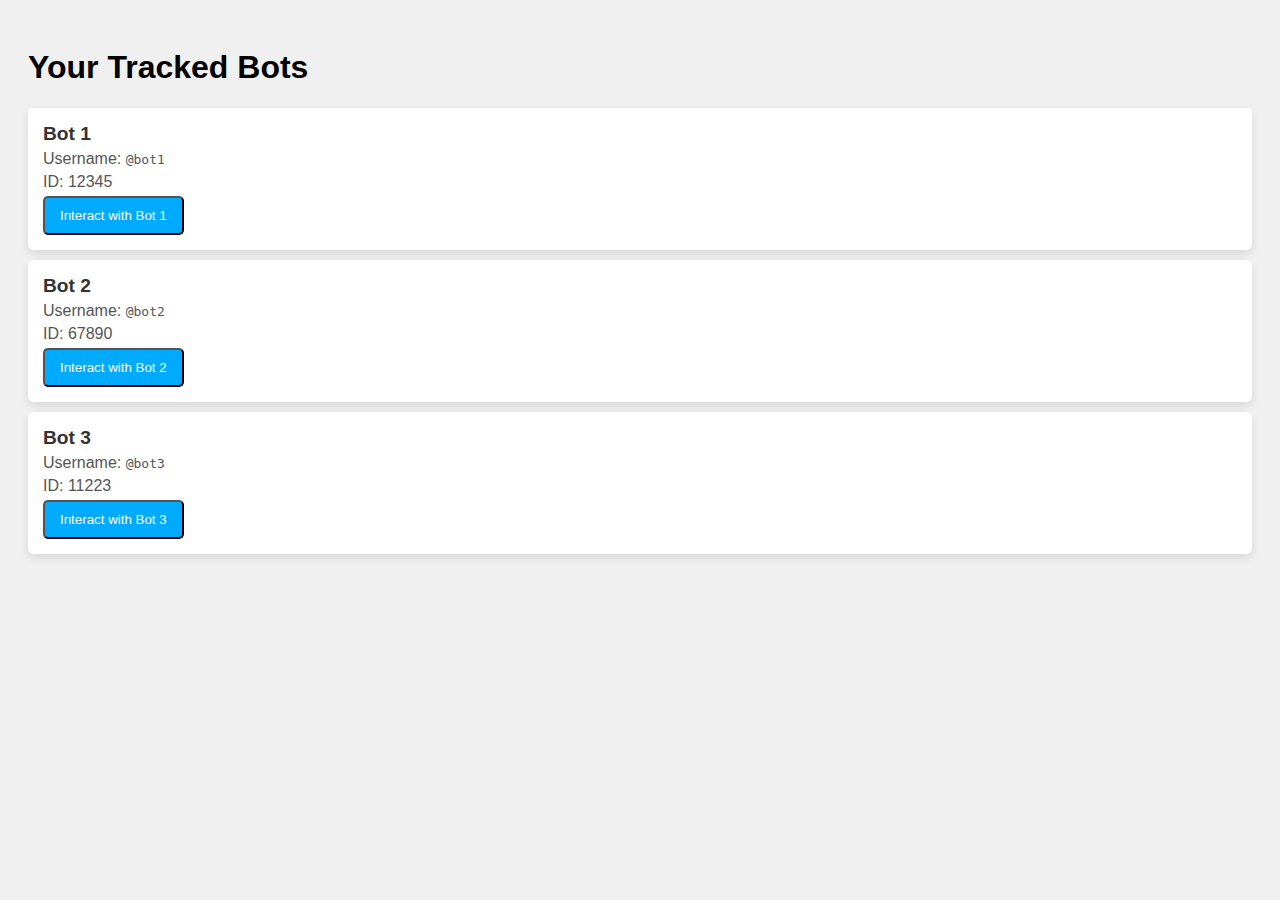
==== bot_list_mini_app.html @ d95f883b "Add files via upload" ====
<!DOCTYPE html>
<html lang="en">
<head>
  <meta charset="UTF-8">
  <meta name="viewport" content="width=device-width, initial-scale=1.0">
  <title>Bot List</title>
  <style>
    body {
      font-family: Arial, sans-serif;
      background-color: #f0f0f0;
      padding: 20px;
    }
    .bot {
      background-color: #fff;
      border-radius: 5px;
      margin-bottom: 10px;
      padding: 15px;
      box-shadow: 0 4px 8px rgba(0, 0, 0, 0.1);
    }
    .bot h3 {
      margin: 0;
      font-size: 1.2em;
      color: #333;
    }
    .bot p {
      margin: 5px 0;
      color: #555;
    }
    .btn {
      padding: 10px 15px;
      background-color: #00aaff;
      color: white;
      border-radius: 5px;
      cursor: pointer;
    }
    .btn:hover {
      background-color: #0077cc;
    }
  </style>
</head>
<body>
  <h1>Your Tracked Bots</h1>
  <div id="bot-list">
    <!-- Bots will be listed here dynamically -->
  </div>
  <script>
    // Example bot data (you'll get this data from the Telegram bot dynamically)
    const bots = [
      { name: 'Bot 1', username: '@bot1', id: 12345 },
      { name: 'Bot 2', username: '@bot2', id: 67890 },
      { name: 'Bot 3', username: '@bot3', id: 11223 }
    ];

    // Dynamically create the bot list UI
    const botListElement = document.getElementById('bot-list');
    bots.forEach(bot => {
      const botElement = document.createElement('div');
      botElement.className = 'bot';
      botElement.innerHTML = `
        <h3>${bot.name}</h3>
        <p>Username: <code>${bot.username}</code></p>
        <p>ID: ${bot.id}</p>
        <button class="btn">Interact with ${bot.name}</button>
      `;
      botListElement.appendChild(botElement);
    });
  </script>
</body>
</html>
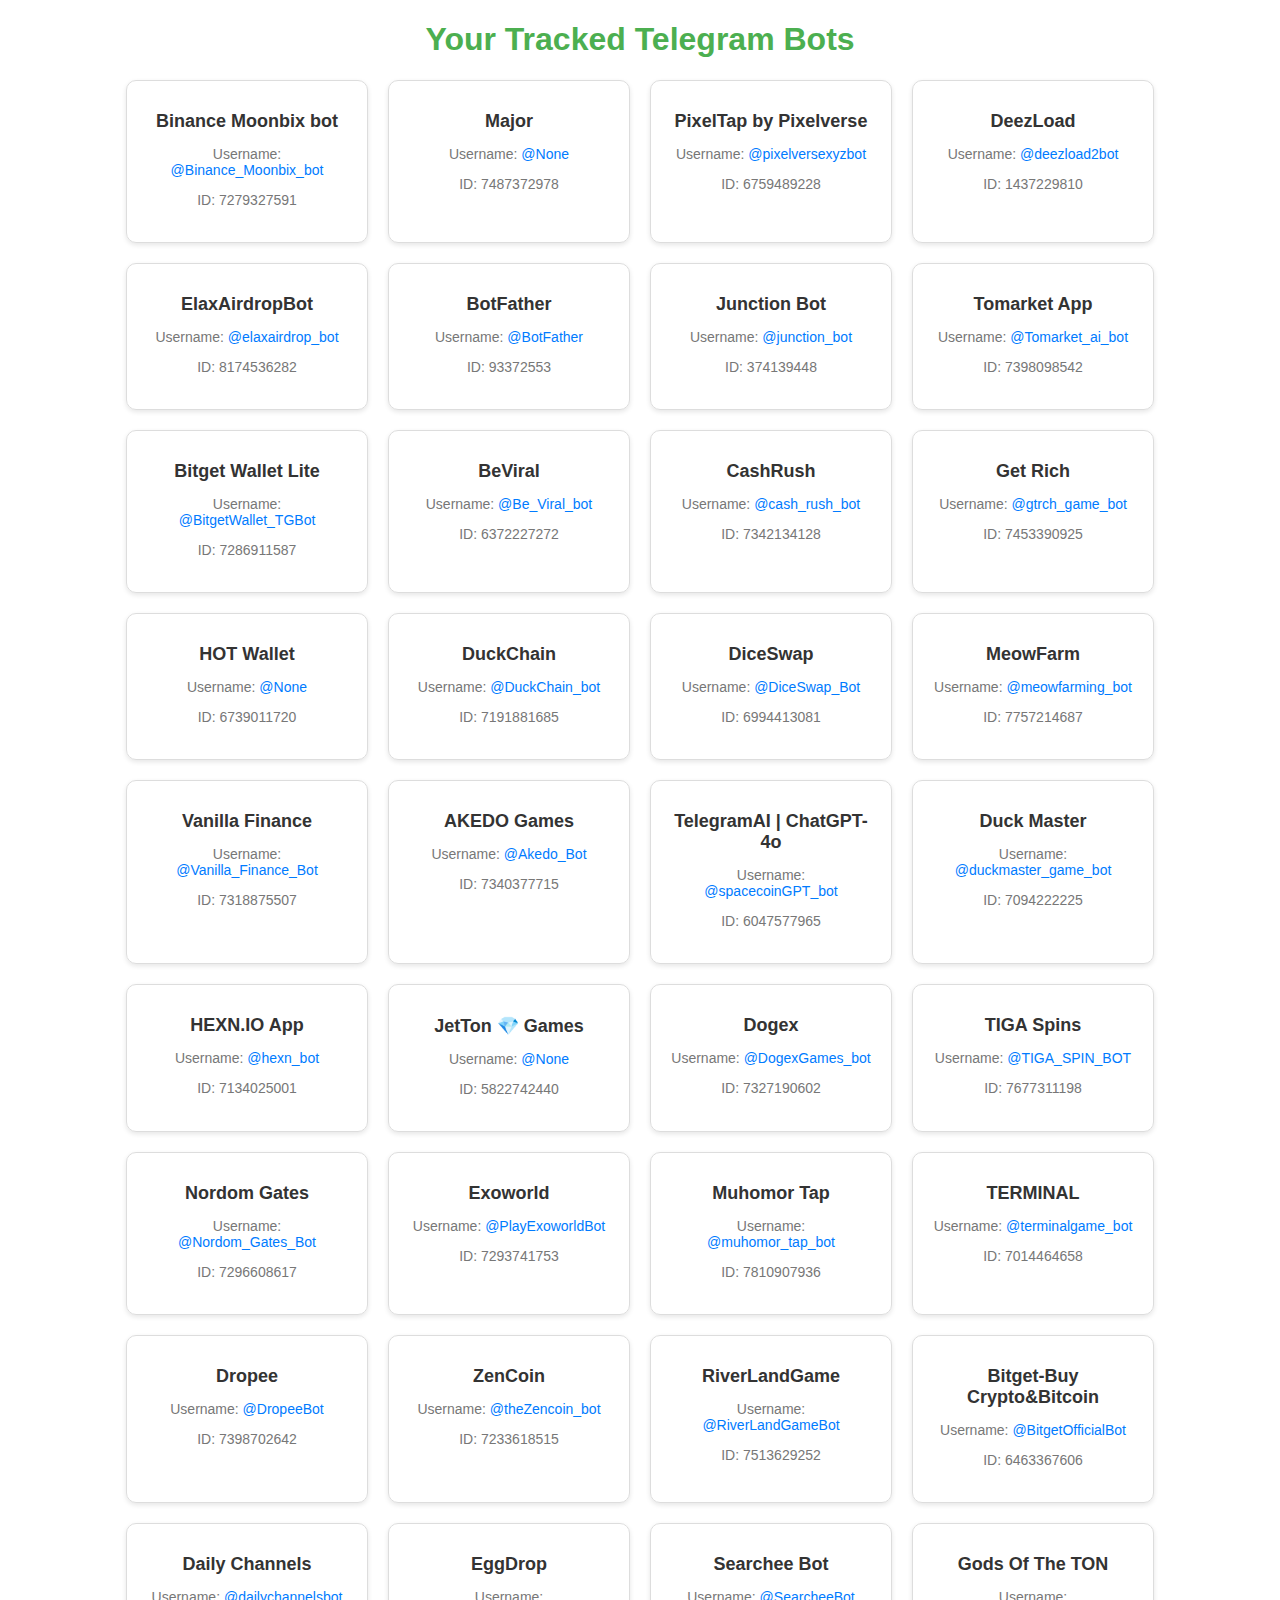
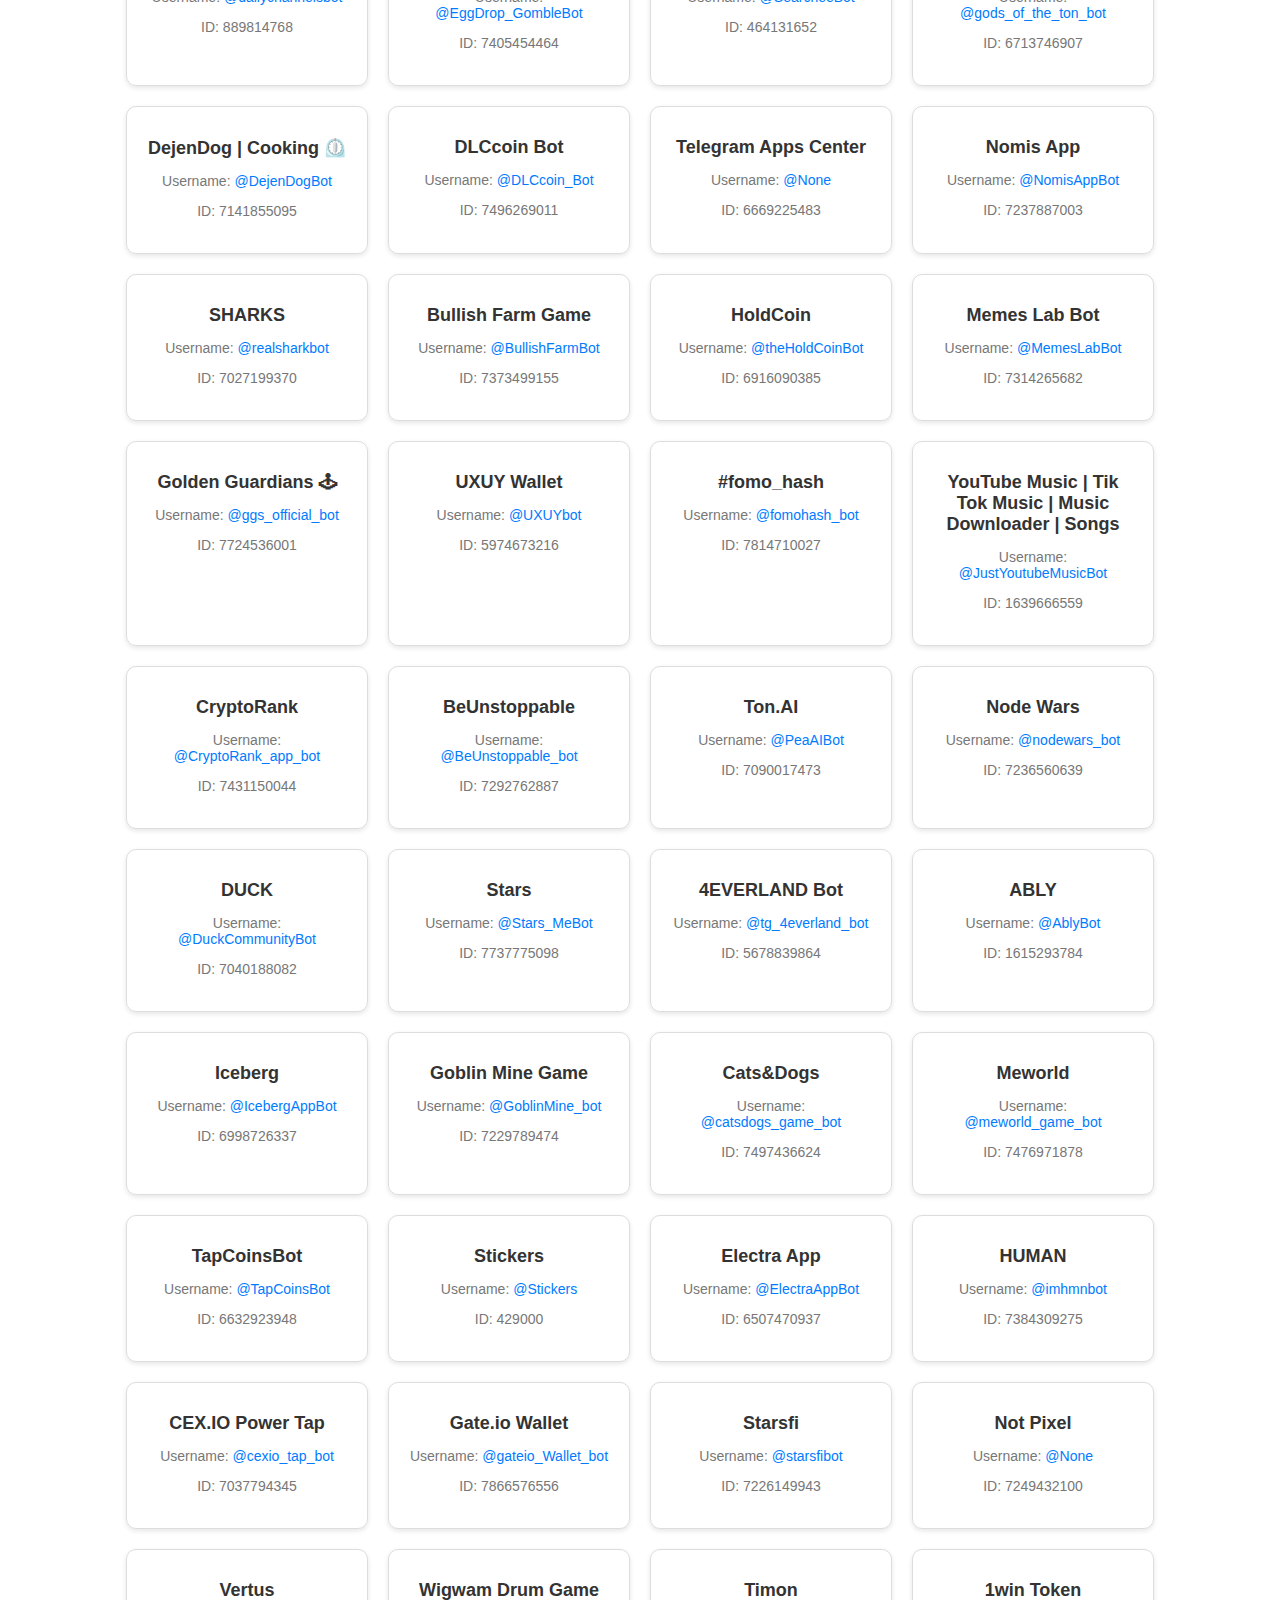
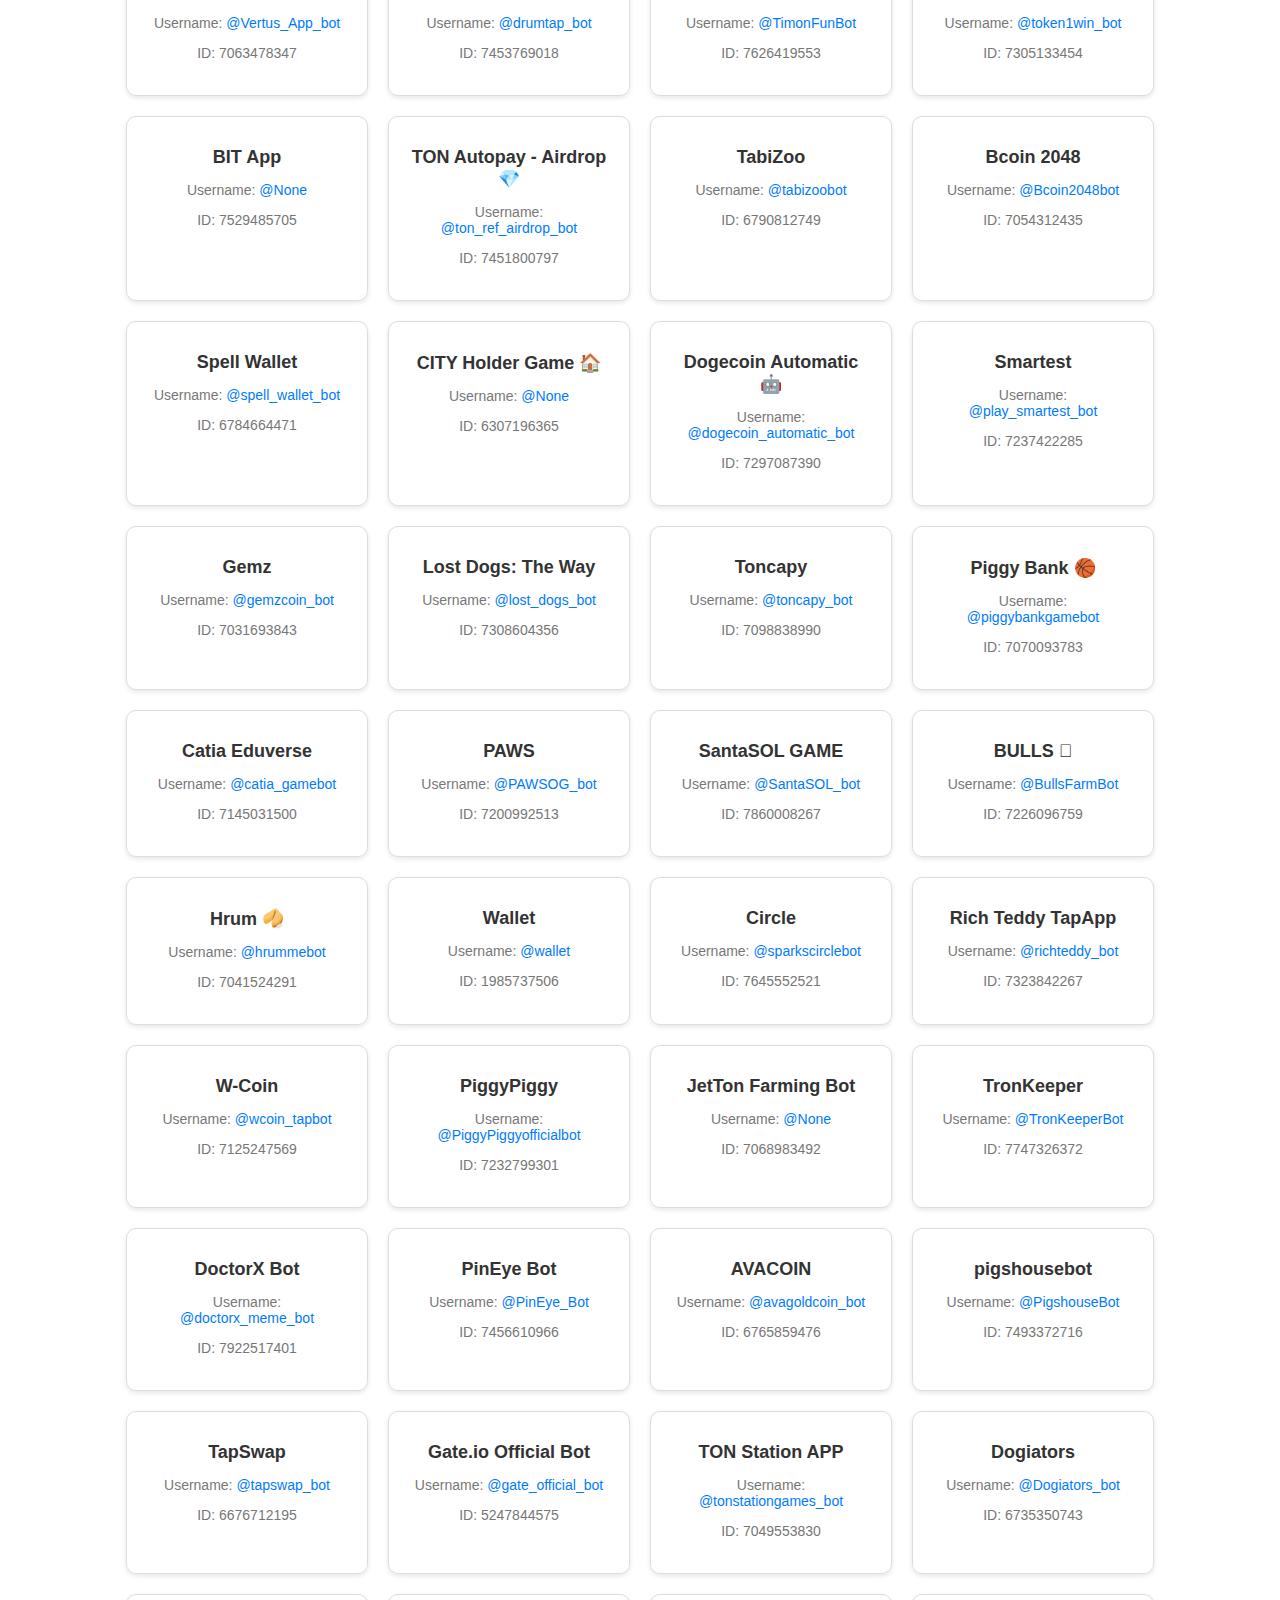
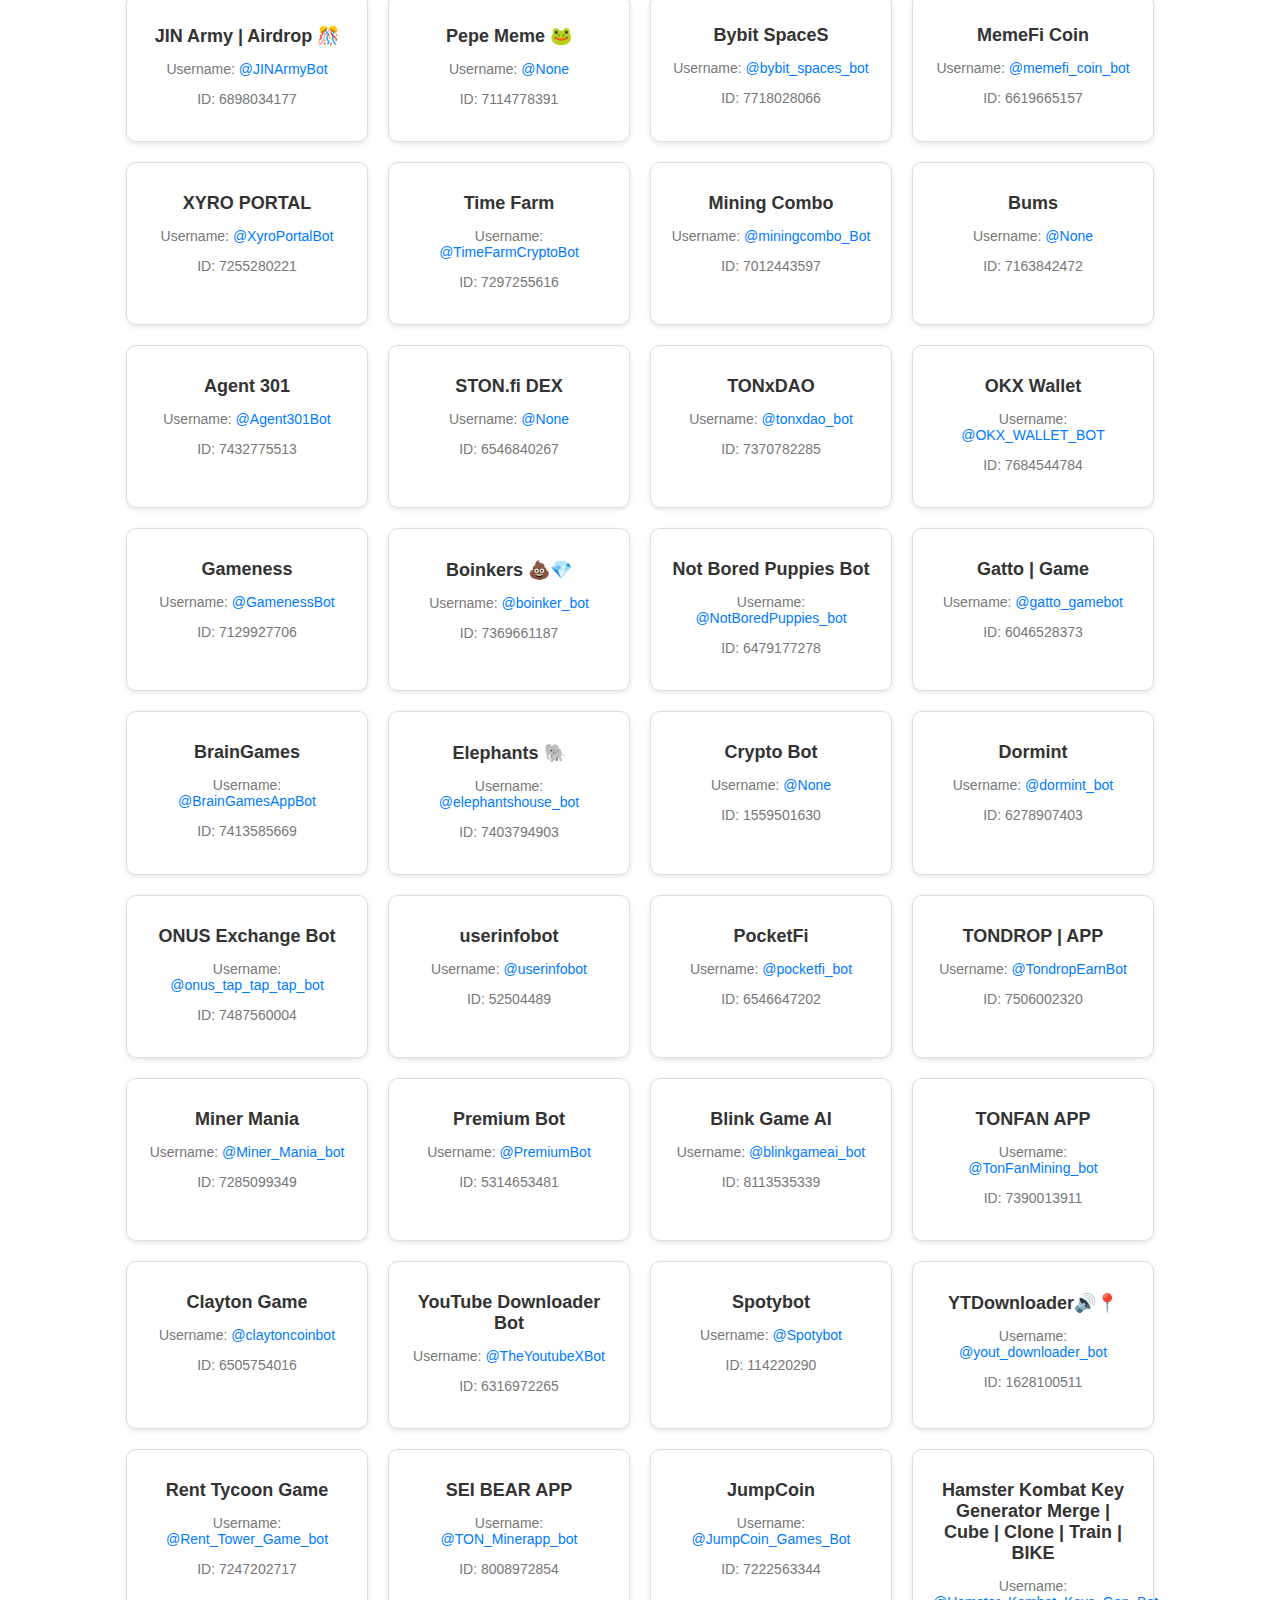
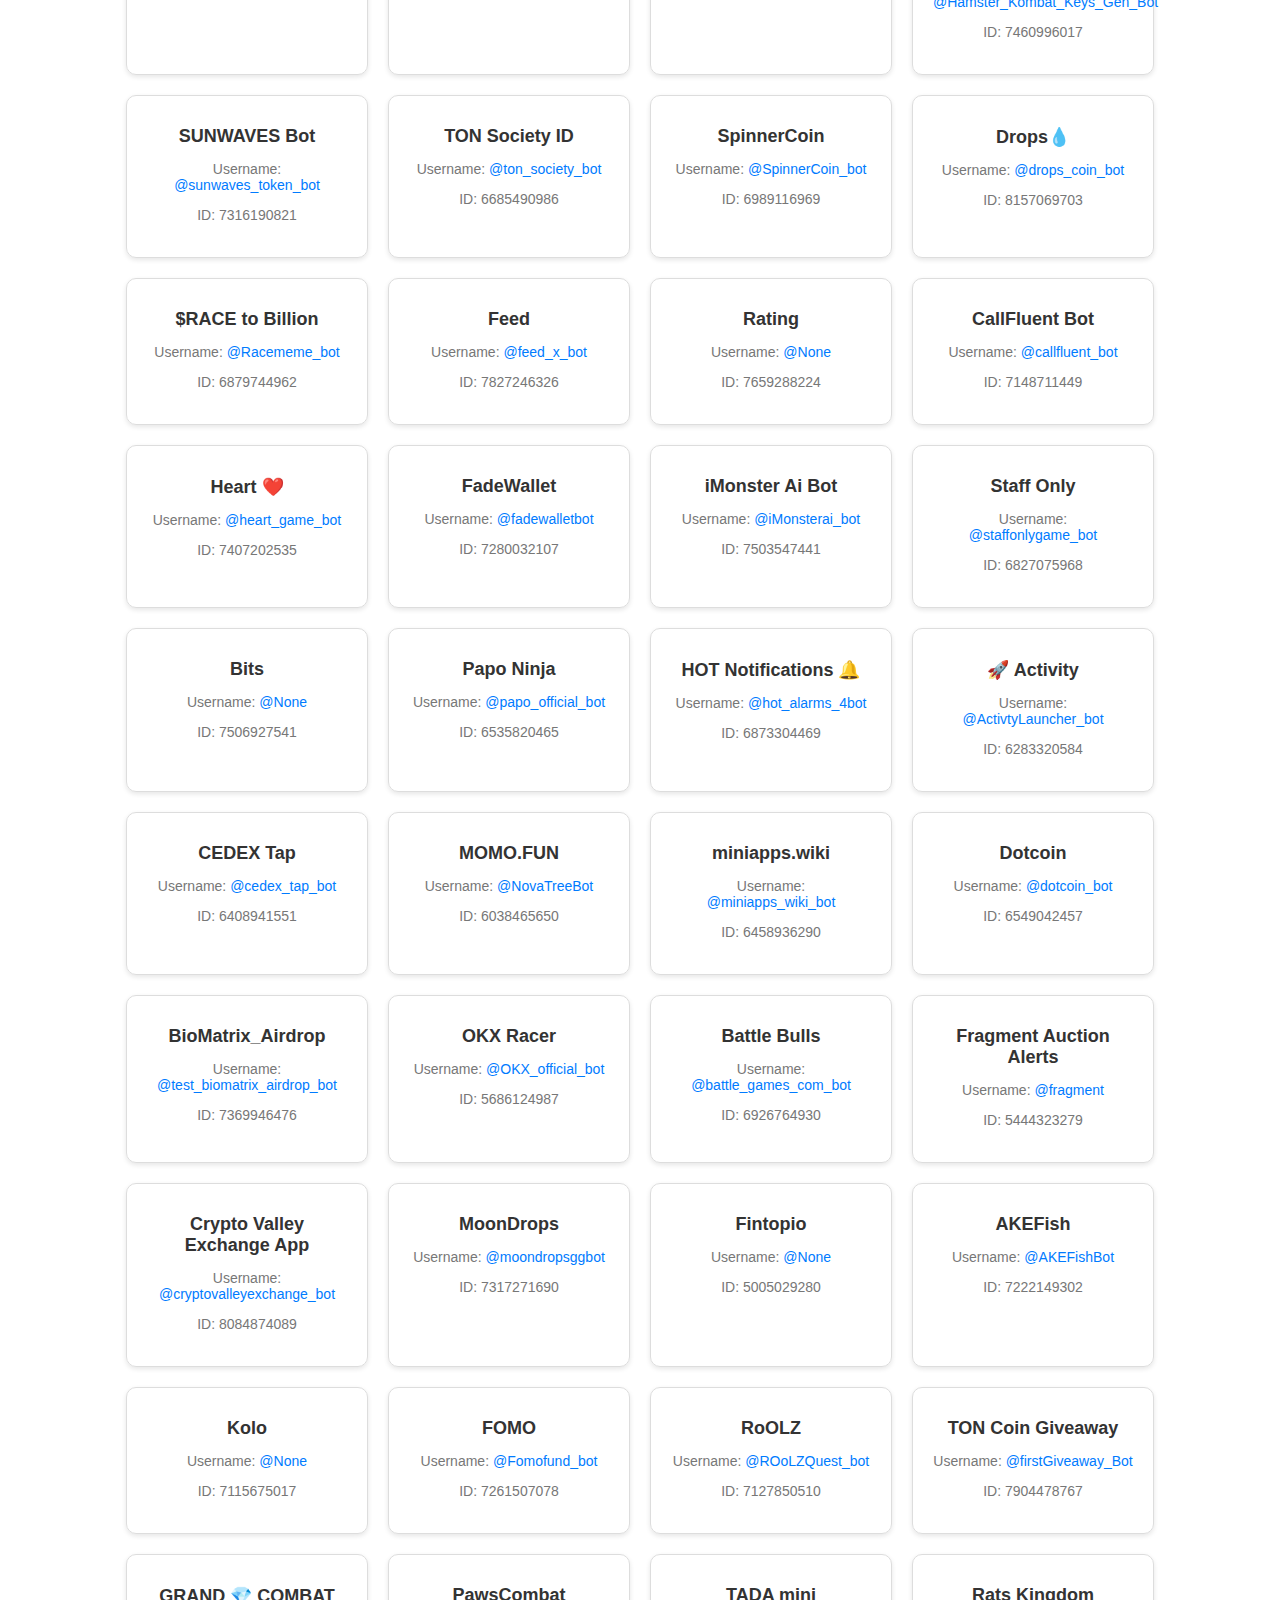
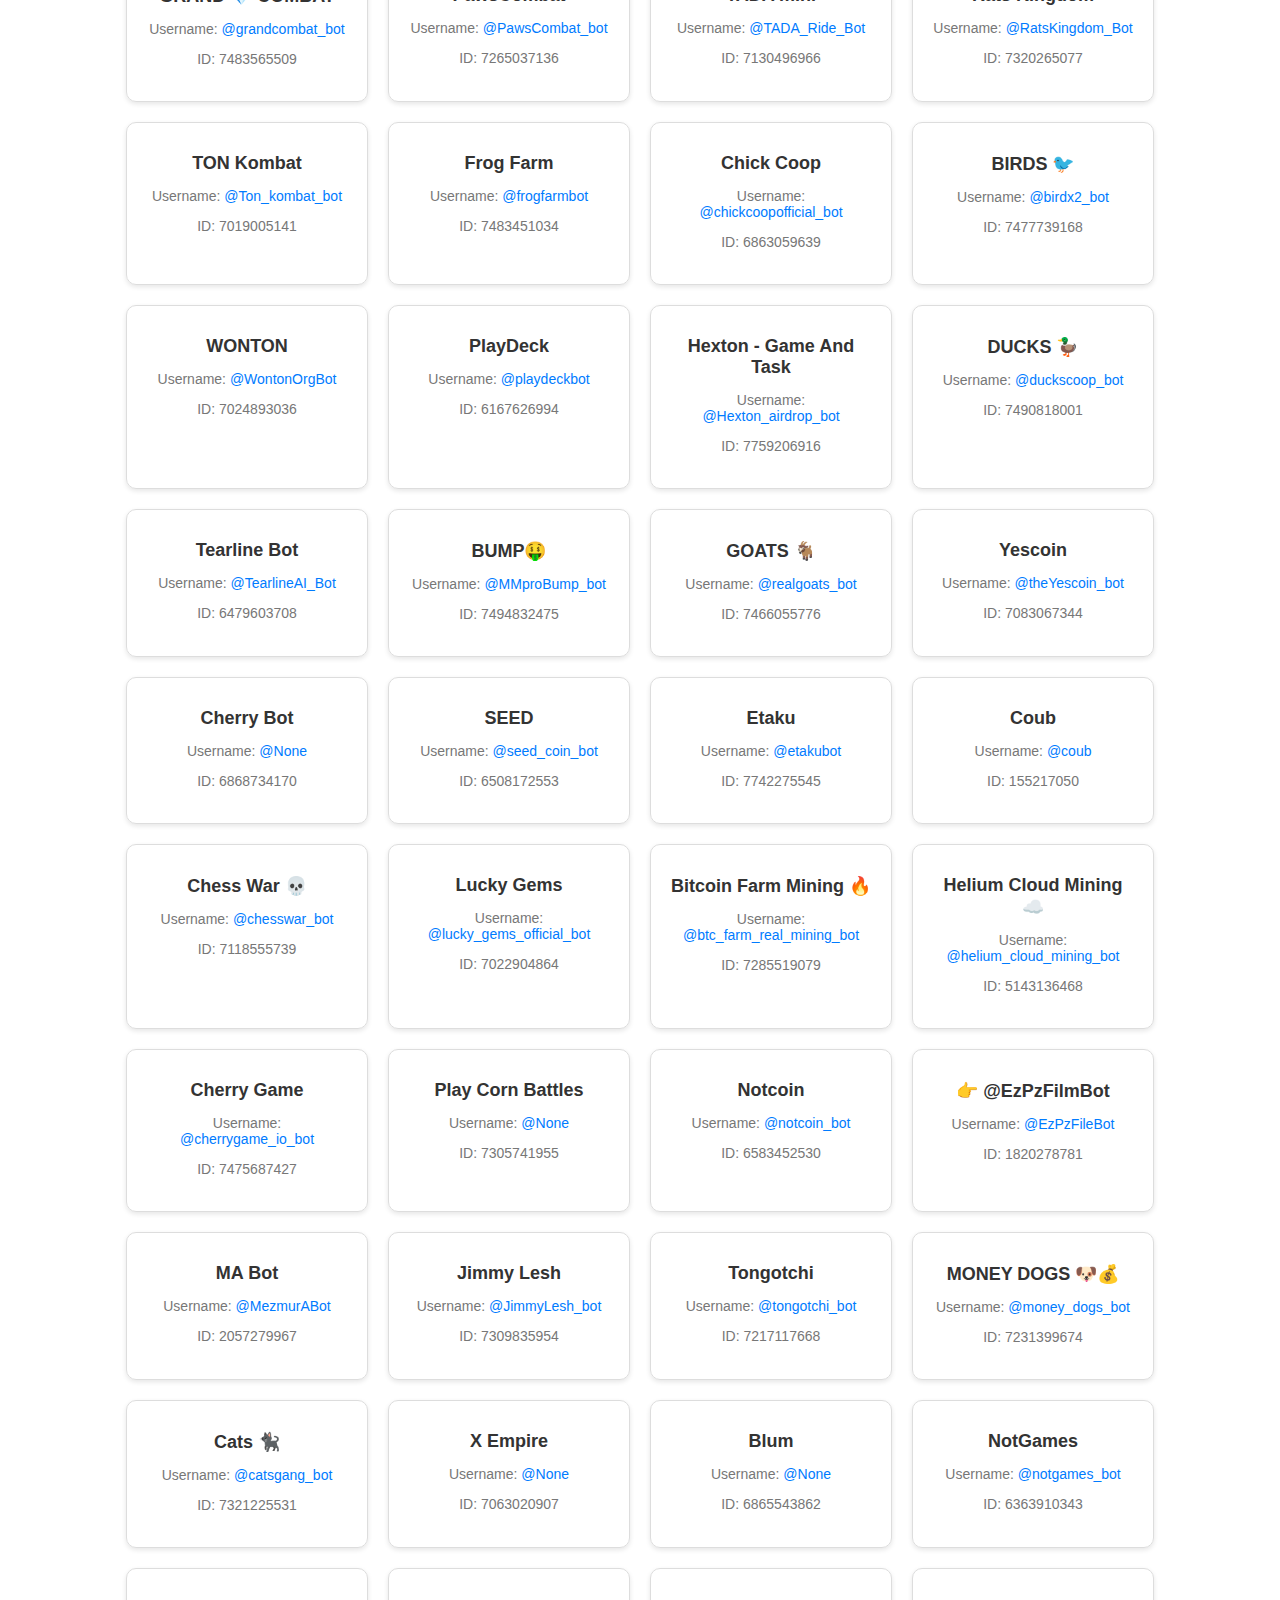
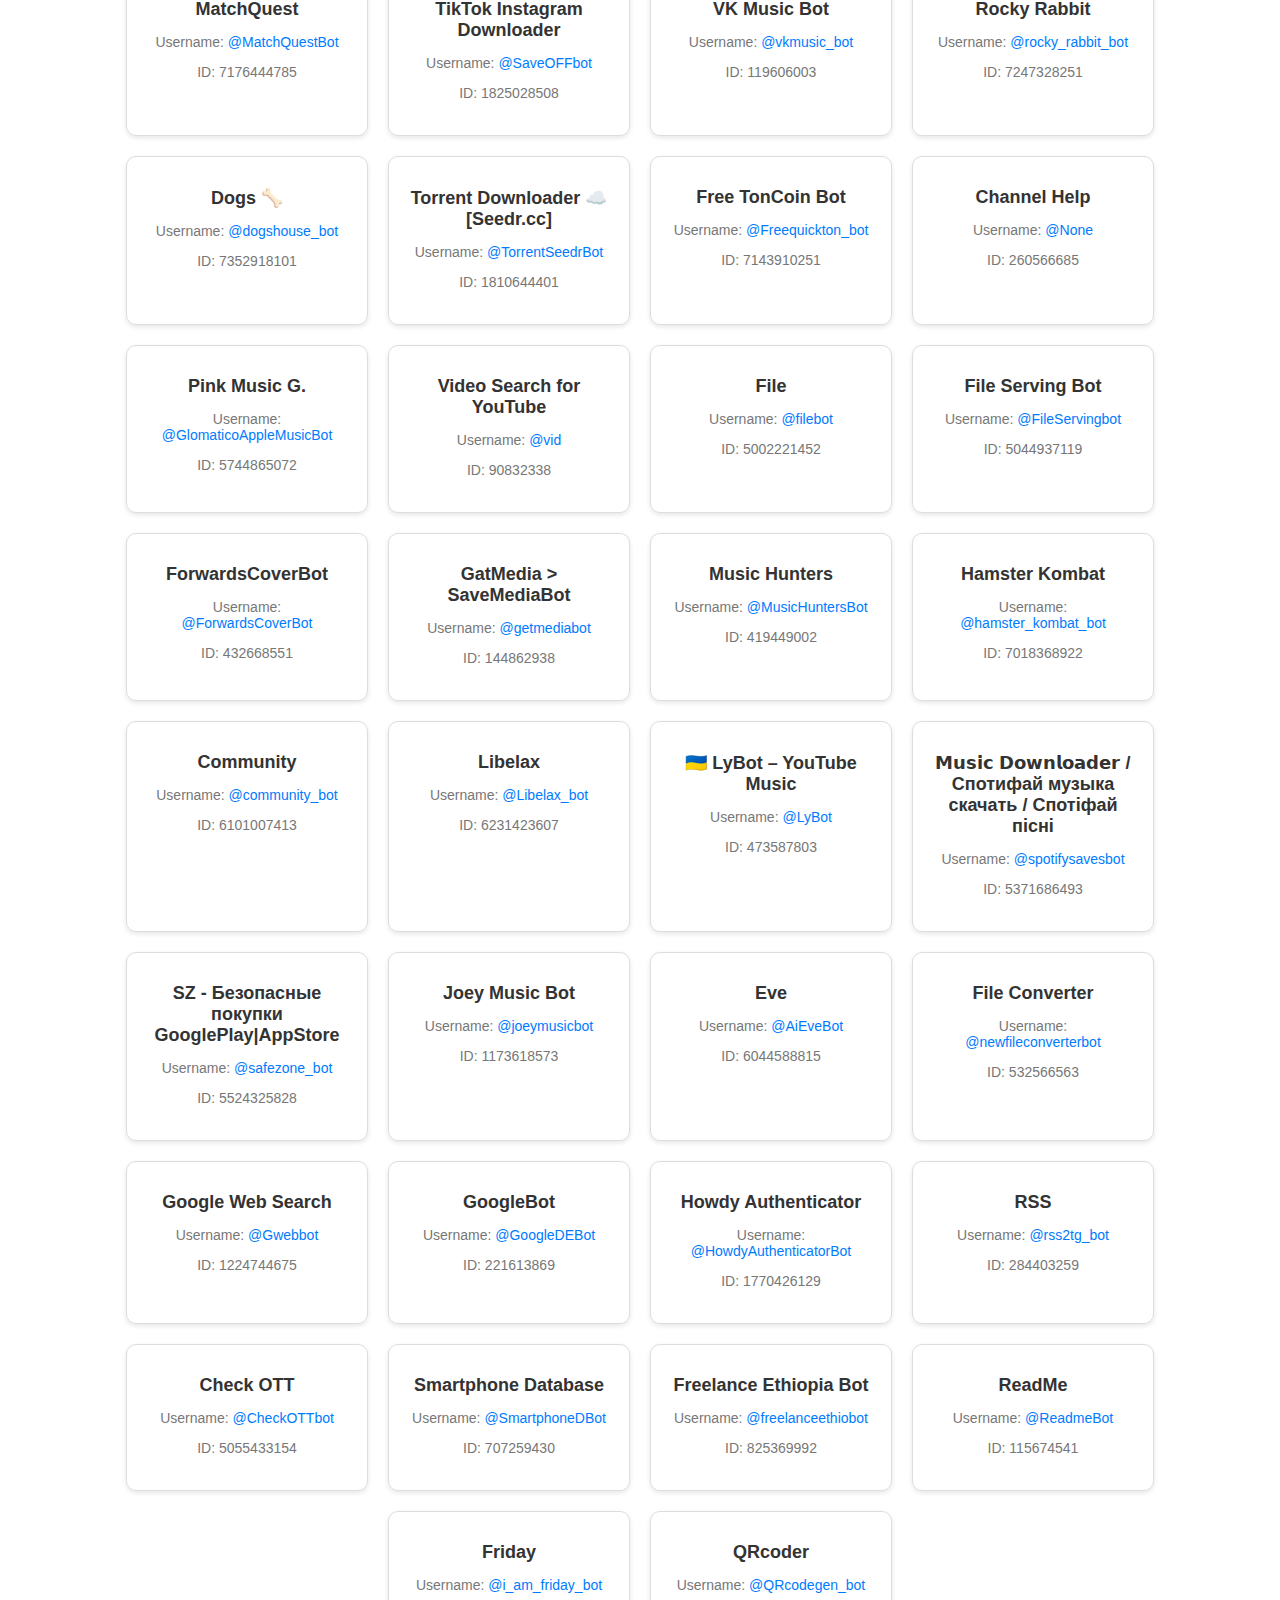
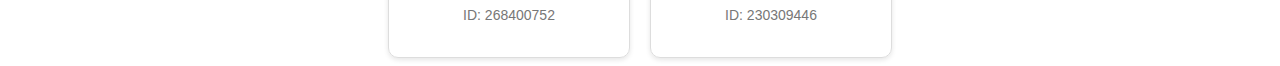
==== commit 1b9fa55b: "Add files via upload" ====
--- a/bot_list_mini_app.html
+++ b/bot_list_mini_app.html
@@ -1,69 +1,1478 @@
-<!DOCTYPE html>
-<html lang="en">
-<head>
-  <meta charset="UTF-8">
-  <meta name="viewport" content="width=device-width, initial-scale=1.0">
-  <title>Bot List</title>
-  <style>
-    body {
-      font-family: Arial, sans-serif;
-      background-color: #f0f0f0;
-      padding: 20px;
-    }
-    .bot {
-      background-color: #fff;
-      border-radius: 5px;
-      margin-bottom: 10px;
-      padding: 15px;
-      box-shadow: 0 4px 8px rgba(0, 0, 0, 0.1);
-    }
-    .bot h3 {
-      margin: 0;
-      font-size: 1.2em;
-      color: #333;
-    }
-    .bot p {
-      margin: 5px 0;
-      color: #555;
-    }
-    .btn {
-      padding: 10px 15px;
-      background-color: #00aaff;
-      color: white;
-      border-radius: 5px;
-      cursor: pointer;
-    }
-    .btn:hover {
-      background-color: #0077cc;
-    }
-  </style>
-</head>
-<body>
-  <h1>Your Tracked Bots</h1>
-  <div id="bot-list">
-    <!-- Bots will be listed here dynamically -->
-  </div>
-  <script>
-    // Example bot data (you'll get this data from the Telegram bot dynamically)
-    const bots = [
-      { name: 'Bot 1', username: '@bot1', id: 12345 },
-      { name: 'Bot 2', username: '@bot2', id: 67890 },
-      { name: 'Bot 3', username: '@bot3', id: 11223 }
-    ];
 
-    // Dynamically create the bot list UI
-    const botListElement = document.getElementById('bot-list');
-    bots.forEach(bot => {
-      const botElement = document.createElement('div');
-      botElement.className = 'bot';
-      botElement.innerHTML = `
-        <h3>${bot.name}</h3>
-        <p>Username: <code>${bot.username}</code></p>
-        <p>ID: ${bot.id}</p>
-        <button class="btn">Interact with ${bot.name}</button>
-      `;
-      botListElement.appendChild(botElement);
-    });
-  </script>
-</body>
-</html>
+    <!DOCTYPE html>
+    <html lang="en">
+    <head>
+        <meta charset="UTF-8">
+        <meta name="viewport" content="width=device-width, initial-scale=1.0">
+        <title>Telegram Bots List</title>
+        <style>
+            body { font-family: Arial, sans-serif; }
+            h1 { text-align: center; color: #4CAF50; }
+            .bot-container { display: flex; flex-wrap: wrap; justify-content: center; gap: 20px; }
+            .bot-card { border: 1px solid #ddd; border-radius: 10px; padding: 20px; width: 200px; text-align: center; box-shadow: 0 2px 5px rgba(0, 0, 0, 0.1); }
+            .bot-card h2 { color: #333; font-size: 18px; margin: 10px 0; }
+            .bot-card p { color: #777; font-size: 14px; }
+            .bot-card a { color: #007BFF; text-decoration: none; }
+            .bot-card a:hover { text-decoration: underline; }
+        </style>
+    </head>
+    <body>
+        <h1>Your Tracked Telegram Bots</h1>
+        <div class="bot-container">
+    
+        <div class="bot-card">
+            <h2>Binance Moonbix bot</h2>
+            <p>Username: <a href="https://t.me/Binance_Moonbix_bot">@Binance_Moonbix_bot</a></p>
+            <p>ID: 7279327591</p>
+        </div>
+        
+        <div class="bot-card">
+            <h2>Major</h2>
+            <p>Username: <a href="https://t.me/None">@None</a></p>
+            <p>ID: 7487372978</p>
+        </div>
+        
+        <div class="bot-card">
+            <h2>PixelTap by Pixelverse</h2>
+            <p>Username: <a href="https://t.me/pixelversexyzbot">@pixelversexyzbot</a></p>
+            <p>ID: 6759489228</p>
+        </div>
+        
+        <div class="bot-card">
+            <h2>DeezLoad</h2>
+            <p>Username: <a href="https://t.me/deezload2bot">@deezload2bot</a></p>
+            <p>ID: 1437229810</p>
+        </div>
+        
+        <div class="bot-card">
+            <h2>ElaxAirdropBot</h2>
+            <p>Username: <a href="https://t.me/elaxairdrop_bot">@elaxairdrop_bot</a></p>
+            <p>ID: 8174536282</p>
+        </div>
+        
+        <div class="bot-card">
+            <h2>BotFather</h2>
+            <p>Username: <a href="https://t.me/BotFather">@BotFather</a></p>
+            <p>ID: 93372553</p>
+        </div>
+        
+        <div class="bot-card">
+            <h2>Junction Bot</h2>
+            <p>Username: <a href="https://t.me/junction_bot">@junction_bot</a></p>
+            <p>ID: 374139448</p>
+        </div>
+        
+        <div class="bot-card">
+            <h2>Tomarket App</h2>
+            <p>Username: <a href="https://t.me/Tomarket_ai_bot">@Tomarket_ai_bot</a></p>
+            <p>ID: 7398098542</p>
+        </div>
+        
+        <div class="bot-card">
+            <h2>Bitget Wallet Lite</h2>
+            <p>Username: <a href="https://t.me/BitgetWallet_TGBot">@BitgetWallet_TGBot</a></p>
+            <p>ID: 7286911587</p>
+        </div>
+        
+        <div class="bot-card">
+            <h2>BeViral</h2>
+            <p>Username: <a href="https://t.me/Be_Viral_bot">@Be_Viral_bot</a></p>
+            <p>ID: 6372227272</p>
+        </div>
+        
+        <div class="bot-card">
+            <h2>CashRush</h2>
+            <p>Username: <a href="https://t.me/cash_rush_bot">@cash_rush_bot</a></p>
+            <p>ID: 7342134128</p>
+        </div>
+        
+        <div class="bot-card">
+            <h2>Get Rich</h2>
+            <p>Username: <a href="https://t.me/gtrch_game_bot">@gtrch_game_bot</a></p>
+            <p>ID: 7453390925</p>
+        </div>
+        
+        <div class="bot-card">
+            <h2>HOT Wallet</h2>
+            <p>Username: <a href="https://t.me/None">@None</a></p>
+            <p>ID: 6739011720</p>
+        </div>
+        
+        <div class="bot-card">
+            <h2>DuckChain</h2>
+            <p>Username: <a href="https://t.me/DuckChain_bot">@DuckChain_bot</a></p>
+            <p>ID: 7191881685</p>
+        </div>
+        
+        <div class="bot-card">
+            <h2>DiceSwap</h2>
+            <p>Username: <a href="https://t.me/DiceSwap_Bot">@DiceSwap_Bot</a></p>
+            <p>ID: 6994413081</p>
+        </div>
+        
+        <div class="bot-card">
+            <h2>MeowFarm</h2>
+            <p>Username: <a href="https://t.me/meowfarming_bot">@meowfarming_bot</a></p>
+            <p>ID: 7757214687</p>
+        </div>
+        
+        <div class="bot-card">
+            <h2>Vanilla Finance</h2>
+            <p>Username: <a href="https://t.me/Vanilla_Finance_Bot">@Vanilla_Finance_Bot</a></p>
+            <p>ID: 7318875507</p>
+        </div>
+        
+        <div class="bot-card">
+            <h2>AKEDO Games</h2>
+            <p>Username: <a href="https://t.me/Akedo_Bot">@Akedo_Bot</a></p>
+            <p>ID: 7340377715</p>
+        </div>
+        
+        <div class="bot-card">
+            <h2>TelegramAI | ChatGPT-4o</h2>
+            <p>Username: <a href="https://t.me/spacecoinGPT_bot">@spacecoinGPT_bot</a></p>
+            <p>ID: 6047577965</p>
+        </div>
+        
+        <div class="bot-card">
+            <h2>Duck Master</h2>
+            <p>Username: <a href="https://t.me/duckmaster_game_bot">@duckmaster_game_bot</a></p>
+            <p>ID: 7094222225</p>
+        </div>
+        
+        <div class="bot-card">
+            <h2>HEXN.IO App</h2>
+            <p>Username: <a href="https://t.me/hexn_bot">@hexn_bot</a></p>
+            <p>ID: 7134025001</p>
+        </div>
+        
+        <div class="bot-card">
+            <h2>JetTon 💎 Games</h2>
+            <p>Username: <a href="https://t.me/None">@None</a></p>
+            <p>ID: 5822742440</p>
+        </div>
+        
+        <div class="bot-card">
+            <h2>Dogex</h2>
+            <p>Username: <a href="https://t.me/DogexGames_bot">@DogexGames_bot</a></p>
+            <p>ID: 7327190602</p>
+        </div>
+        
+        <div class="bot-card">
+            <h2>TIGA Spins</h2>
+            <p>Username: <a href="https://t.me/TIGA_SPIN_BOT">@TIGA_SPIN_BOT</a></p>
+            <p>ID: 7677311198</p>
+        </div>
+        
+        <div class="bot-card">
+            <h2>Nordom Gates</h2>
+            <p>Username: <a href="https://t.me/Nordom_Gates_Bot">@Nordom_Gates_Bot</a></p>
+            <p>ID: 7296608617</p>
+        </div>
+        
+        <div class="bot-card">
+            <h2>Exoworld</h2>
+            <p>Username: <a href="https://t.me/PlayExoworldBot">@PlayExoworldBot</a></p>
+            <p>ID: 7293741753</p>
+        </div>
+        
+        <div class="bot-card">
+            <h2>Muhomor Tap</h2>
+            <p>Username: <a href="https://t.me/muhomor_tap_bot">@muhomor_tap_bot</a></p>
+            <p>ID: 7810907936</p>
+        </div>
+        
+        <div class="bot-card">
+            <h2>TERMINAL</h2>
+            <p>Username: <a href="https://t.me/terminalgame_bot">@terminalgame_bot</a></p>
+            <p>ID: 7014464658</p>
+        </div>
+        
+        <div class="bot-card">
+            <h2>Dropee</h2>
+            <p>Username: <a href="https://t.me/DropeeBot">@DropeeBot</a></p>
+            <p>ID: 7398702642</p>
+        </div>
+        
+        <div class="bot-card">
+            <h2>ZenCoin</h2>
+            <p>Username: <a href="https://t.me/theZencoin_bot">@theZencoin_bot</a></p>
+            <p>ID: 7233618515</p>
+        </div>
+        
+        <div class="bot-card">
+            <h2>RiverLandGame</h2>
+            <p>Username: <a href="https://t.me/RiverLandGameBot">@RiverLandGameBot</a></p>
+            <p>ID: 7513629252</p>
+        </div>
+        
+        <div class="bot-card">
+            <h2>Bitget-Buy Crypto&Bitcoin</h2>
+            <p>Username: <a href="https://t.me/BitgetOfficialBot">@BitgetOfficialBot</a></p>
+            <p>ID: 6463367606</p>
+        </div>
+        
+        <div class="bot-card">
+            <h2>Daily Channels</h2>
+            <p>Username: <a href="https://t.me/dailychannelsbot">@dailychannelsbot</a></p>
+            <p>ID: 889814768</p>
+        </div>
+        
+        <div class="bot-card">
+            <h2>EggDrop</h2>
+            <p>Username: <a href="https://t.me/EggDrop_GombleBot">@EggDrop_GombleBot</a></p>
+            <p>ID: 7405454464</p>
+        </div>
+        
+        <div class="bot-card">
+            <h2>Searchee Bot</h2>
+            <p>Username: <a href="https://t.me/SearcheeBot">@SearcheeBot</a></p>
+            <p>ID: 464131652</p>
+        </div>
+        
+        <div class="bot-card">
+            <h2>Gods Of The TON</h2>
+            <p>Username: <a href="https://t.me/gods_of_the_ton_bot">@gods_of_the_ton_bot</a></p>
+            <p>ID: 6713746907</p>
+        </div>
+        
+        <div class="bot-card">
+            <h2>DejenDog | Cooking ⏲️</h2>
+            <p>Username: <a href="https://t.me/DejenDogBot">@DejenDogBot</a></p>
+            <p>ID: 7141855095</p>
+        </div>
+        
+        <div class="bot-card">
+            <h2>DLCcoin Bot</h2>
+            <p>Username: <a href="https://t.me/DLCcoin_Bot">@DLCcoin_Bot</a></p>
+            <p>ID: 7496269011</p>
+        </div>
+        
+        <div class="bot-card">
+            <h2>Telegram Apps Center</h2>
+            <p>Username: <a href="https://t.me/None">@None</a></p>
+            <p>ID: 6669225483</p>
+        </div>
+        
+        <div class="bot-card">
+            <h2>Nomis App</h2>
+            <p>Username: <a href="https://t.me/NomisAppBot">@NomisAppBot</a></p>
+            <p>ID: 7237887003</p>
+        </div>
+        
+        <div class="bot-card">
+            <h2>SHARKS</h2>
+            <p>Username: <a href="https://t.me/realsharkbot">@realsharkbot</a></p>
+            <p>ID: 7027199370</p>
+        </div>
+        
+        <div class="bot-card">
+            <h2>Bullish Farm Game</h2>
+            <p>Username: <a href="https://t.me/BullishFarmBot">@BullishFarmBot</a></p>
+            <p>ID: 7373499155</p>
+        </div>
+        
+        <div class="bot-card">
+            <h2>HoldCoin</h2>
+            <p>Username: <a href="https://t.me/theHoldCoinBot">@theHoldCoinBot</a></p>
+            <p>ID: 6916090385</p>
+        </div>
+        
+        <div class="bot-card">
+            <h2>Memes Lab Bot</h2>
+            <p>Username: <a href="https://t.me/MemesLabBot">@MemesLabBot</a></p>
+            <p>ID: 7314265682</p>
+        </div>
+        
+        <div class="bot-card">
+            <h2>Golden Guardians 🕹</h2>
+            <p>Username: <a href="https://t.me/ggs_official_bot">@ggs_official_bot</a></p>
+            <p>ID: 7724536001</p>
+        </div>
+        
+        <div class="bot-card">
+            <h2>UXUY Wallet</h2>
+            <p>Username: <a href="https://t.me/UXUYbot">@UXUYbot</a></p>
+            <p>ID: 5974673216</p>
+        </div>
+        
+        <div class="bot-card">
+            <h2>#fomo_hash</h2>
+            <p>Username: <a href="https://t.me/fomohash_bot">@fomohash_bot</a></p>
+            <p>ID: 7814710027</p>
+        </div>
+        
+        <div class="bot-card">
+            <h2>YouTube Music | Tik Tok Music | Music Downloader | Songs</h2>
+            <p>Username: <a href="https://t.me/JustYoutubeMusicBot">@JustYoutubeMusicBot</a></p>
+            <p>ID: 1639666559</p>
+        </div>
+        
+        <div class="bot-card">
+            <h2>CryptoRank</h2>
+            <p>Username: <a href="https://t.me/CryptoRank_app_bot">@CryptoRank_app_bot</a></p>
+            <p>ID: 7431150044</p>
+        </div>
+        
+        <div class="bot-card">
+            <h2>BeUnstoppable</h2>
+            <p>Username: <a href="https://t.me/BeUnstoppable_bot">@BeUnstoppable_bot</a></p>
+            <p>ID: 7292762887</p>
+        </div>
+        
+        <div class="bot-card">
+            <h2>Ton.AI</h2>
+            <p>Username: <a href="https://t.me/PeaAIBot">@PeaAIBot</a></p>
+            <p>ID: 7090017473</p>
+        </div>
+        
+        <div class="bot-card">
+            <h2>Node Wars</h2>
+            <p>Username: <a href="https://t.me/nodewars_bot">@nodewars_bot</a></p>
+            <p>ID: 7236560639</p>
+        </div>
+        
+        <div class="bot-card">
+            <h2>DUCK</h2>
+            <p>Username: <a href="https://t.me/DuckCommunityBot">@DuckCommunityBot</a></p>
+            <p>ID: 7040188082</p>
+        </div>
+        
+        <div class="bot-card">
+            <h2>Stars</h2>
+            <p>Username: <a href="https://t.me/Stars_MeBot">@Stars_MeBot</a></p>
+            <p>ID: 7737775098</p>
+        </div>
+        
+        <div class="bot-card">
+            <h2>4EVERLAND Bot</h2>
+            <p>Username: <a href="https://t.me/tg_4everland_bot">@tg_4everland_bot</a></p>
+            <p>ID: 5678839864</p>
+        </div>
+        
+        <div class="bot-card">
+            <h2>ABLY</h2>
+            <p>Username: <a href="https://t.me/AblyBot">@AblyBot</a></p>
+            <p>ID: 1615293784</p>
+        </div>
+        
+        <div class="bot-card">
+            <h2>Iceberg</h2>
+            <p>Username: <a href="https://t.me/IcebergAppBot">@IcebergAppBot</a></p>
+            <p>ID: 6998726337</p>
+        </div>
+        
+        <div class="bot-card">
+            <h2>Goblin Mine Game</h2>
+            <p>Username: <a href="https://t.me/GoblinMine_bot">@GoblinMine_bot</a></p>
+            <p>ID: 7229789474</p>
+        </div>
+        
+        <div class="bot-card">
+            <h2>Cats&Dogs</h2>
+            <p>Username: <a href="https://t.me/catsdogs_game_bot">@catsdogs_game_bot</a></p>
+            <p>ID: 7497436624</p>
+        </div>
+        
+        <div class="bot-card">
+            <h2>Meworld</h2>
+            <p>Username: <a href="https://t.me/meworld_game_bot">@meworld_game_bot</a></p>
+            <p>ID: 7476971878</p>
+        </div>
+        
+        <div class="bot-card">
+            <h2>TapCoinsBot</h2>
+            <p>Username: <a href="https://t.me/TapCoinsBot">@TapCoinsBot</a></p>
+            <p>ID: 6632923948</p>
+        </div>
+        
+        <div class="bot-card">
+            <h2>Stickers</h2>
+            <p>Username: <a href="https://t.me/Stickers">@Stickers</a></p>
+            <p>ID: 429000</p>
+        </div>
+        
+        <div class="bot-card">
+            <h2>Electra App</h2>
+            <p>Username: <a href="https://t.me/ElectraAppBot">@ElectraAppBot</a></p>
+            <p>ID: 6507470937</p>
+        </div>
+        
+        <div class="bot-card">
+            <h2>HUMAN</h2>
+            <p>Username: <a href="https://t.me/imhmnbot">@imhmnbot</a></p>
+            <p>ID: 7384309275</p>
+        </div>
+        
+        <div class="bot-card">
+            <h2>CEX.IO Power Tap</h2>
+            <p>Username: <a href="https://t.me/cexio_tap_bot">@cexio_tap_bot</a></p>
+            <p>ID: 7037794345</p>
+        </div>
+        
+        <div class="bot-card">
+            <h2>Gate.io Wallet</h2>
+            <p>Username: <a href="https://t.me/gateio_Wallet_bot">@gateio_Wallet_bot</a></p>
+            <p>ID: 7866576556</p>
+        </div>
+        
+        <div class="bot-card">
+            <h2>Starsfi</h2>
+            <p>Username: <a href="https://t.me/starsfibot">@starsfibot</a></p>
+            <p>ID: 7226149943</p>
+        </div>
+        
+        <div class="bot-card">
+            <h2>Not Pixel</h2>
+            <p>Username: <a href="https://t.me/None">@None</a></p>
+            <p>ID: 7249432100</p>
+        </div>
+        
+        <div class="bot-card">
+            <h2>Vertus</h2>
+            <p>Username: <a href="https://t.me/Vertus_App_bot">@Vertus_App_bot</a></p>
+            <p>ID: 7063478347</p>
+        </div>
+        
+        <div class="bot-card">
+            <h2>Wigwam Drum Game</h2>
+            <p>Username: <a href="https://t.me/drumtap_bot">@drumtap_bot</a></p>
+            <p>ID: 7453769018</p>
+        </div>
+        
+        <div class="bot-card">
+            <h2>Timon</h2>
+            <p>Username: <a href="https://t.me/TimonFunBot">@TimonFunBot</a></p>
+            <p>ID: 7626419553</p>
+        </div>
+        
+        <div class="bot-card">
+            <h2>1win Token</h2>
+            <p>Username: <a href="https://t.me/token1win_bot">@token1win_bot</a></p>
+            <p>ID: 7305133454</p>
+        </div>
+        
+        <div class="bot-card">
+            <h2>BIT App</h2>
+            <p>Username: <a href="https://t.me/None">@None</a></p>
+            <p>ID: 7529485705</p>
+        </div>
+        
+        <div class="bot-card">
+            <h2>TON Autopay - Airdrop 💎</h2>
+            <p>Username: <a href="https://t.me/ton_ref_airdrop_bot">@ton_ref_airdrop_bot</a></p>
+            <p>ID: 7451800797</p>
+        </div>
+        
+        <div class="bot-card">
+            <h2>TabiZoo</h2>
+            <p>Username: <a href="https://t.me/tabizoobot">@tabizoobot</a></p>
+            <p>ID: 6790812749</p>
+        </div>
+        
+        <div class="bot-card">
+            <h2>Bcoin 2048</h2>
+            <p>Username: <a href="https://t.me/Bcoin2048bot">@Bcoin2048bot</a></p>
+            <p>ID: 7054312435</p>
+        </div>
+        
+        <div class="bot-card">
+            <h2>Spell Wallet</h2>
+            <p>Username: <a href="https://t.me/spell_wallet_bot">@spell_wallet_bot</a></p>
+            <p>ID: 6784664471</p>
+        </div>
+        
+        <div class="bot-card">
+            <h2>CITY Holder Game 🏠</h2>
+            <p>Username: <a href="https://t.me/None">@None</a></p>
+            <p>ID: 6307196365</p>
+        </div>
+        
+        <div class="bot-card">
+            <h2>Dogecoin Automatic 🤖</h2>
+            <p>Username: <a href="https://t.me/dogecoin_automatic_bot">@dogecoin_automatic_bot</a></p>
+            <p>ID: 7297087390</p>
+        </div>
+        
+        <div class="bot-card">
+            <h2>Smartest</h2>
+            <p>Username: <a href="https://t.me/play_smartest_bot">@play_smartest_bot</a></p>
+            <p>ID: 7237422285</p>
+        </div>
+        
+        <div class="bot-card">
+            <h2>Gemz</h2>
+            <p>Username: <a href="https://t.me/gemzcoin_bot">@gemzcoin_bot</a></p>
+            <p>ID: 7031693843</p>
+        </div>
+        
+        <div class="bot-card">
+            <h2>Lost Dogs: The Way</h2>
+            <p>Username: <a href="https://t.me/lost_dogs_bot">@lost_dogs_bot</a></p>
+            <p>ID: 7308604356</p>
+        </div>
+        
+        <div class="bot-card">
+            <h2>Toncapy</h2>
+            <p>Username: <a href="https://t.me/toncapy_bot">@toncapy_bot</a></p>
+            <p>ID: 7098838990</p>
+        </div>
+        
+        <div class="bot-card">
+            <h2>Piggy Bank 🏀</h2>
+            <p>Username: <a href="https://t.me/piggybankgamebot">@piggybankgamebot</a></p>
+            <p>ID: 7070093783</p>
+        </div>
+        
+        <div class="bot-card">
+            <h2>Catia Eduverse</h2>
+            <p>Username: <a href="https://t.me/catia_gamebot">@catia_gamebot</a></p>
+            <p>ID: 7145031500</p>
+        </div>
+        
+        <div class="bot-card">
+            <h2>PAWS</h2>
+            <p>Username: <a href="https://t.me/PAWSOG_bot">@PAWSOG_bot</a></p>
+            <p>ID: 7200992513</p>
+        </div>
+        
+        <div class="bot-card">
+            <h2>SantaSOL GAME</h2>
+            <p>Username: <a href="https://t.me/SantaSOL_bot">@SantaSOL_bot</a></p>
+            <p>ID: 7860008267</p>
+        </div>
+        
+        <div class="bot-card">
+            <h2>BULLS 𓃓</h2>
+            <p>Username: <a href="https://t.me/BullsFarmBot">@BullsFarmBot</a></p>
+            <p>ID: 7226096759</p>
+        </div>
+        
+        <div class="bot-card">
+            <h2>Hrum 🥠</h2>
+            <p>Username: <a href="https://t.me/hrummebot">@hrummebot</a></p>
+            <p>ID: 7041524291</p>
+        </div>
+        
+        <div class="bot-card">
+            <h2>Wallet</h2>
+            <p>Username: <a href="https://t.me/wallet">@wallet</a></p>
+            <p>ID: 1985737506</p>
+        </div>
+        
+        <div class="bot-card">
+            <h2>Circle</h2>
+            <p>Username: <a href="https://t.me/sparkscirclebot">@sparkscirclebot</a></p>
+            <p>ID: 7645552521</p>
+        </div>
+        
+        <div class="bot-card">
+            <h2>Rich Teddy TapApp</h2>
+            <p>Username: <a href="https://t.me/richteddy_bot">@richteddy_bot</a></p>
+            <p>ID: 7323842267</p>
+        </div>
+        
+        <div class="bot-card">
+            <h2>W-Coin</h2>
+            <p>Username: <a href="https://t.me/wcoin_tapbot">@wcoin_tapbot</a></p>
+            <p>ID: 7125247569</p>
+        </div>
+        
+        <div class="bot-card">
+            <h2>PiggyPiggy</h2>
+            <p>Username: <a href="https://t.me/PiggyPiggyofficialbot">@PiggyPiggyofficialbot</a></p>
+            <p>ID: 7232799301</p>
+        </div>
+        
+        <div class="bot-card">
+            <h2>JetTon Farming Bot</h2>
+            <p>Username: <a href="https://t.me/None">@None</a></p>
+            <p>ID: 7068983492</p>
+        </div>
+        
+        <div class="bot-card">
+            <h2>TronKeeper</h2>
+            <p>Username: <a href="https://t.me/TronKeeperBot">@TronKeeperBot</a></p>
+            <p>ID: 7747326372</p>
+        </div>
+        
+        <div class="bot-card">
+            <h2>DoctorX Bot</h2>
+            <p>Username: <a href="https://t.me/doctorx_meme_bot">@doctorx_meme_bot</a></p>
+            <p>ID: 7922517401</p>
+        </div>
+        
+        <div class="bot-card">
+            <h2>PinEye Bot</h2>
+            <p>Username: <a href="https://t.me/PinEye_Bot">@PinEye_Bot</a></p>
+            <p>ID: 7456610966</p>
+        </div>
+        
+        <div class="bot-card">
+            <h2>AVACOIN</h2>
+            <p>Username: <a href="https://t.me/avagoldcoin_bot">@avagoldcoin_bot</a></p>
+            <p>ID: 6765859476</p>
+        </div>
+        
+        <div class="bot-card">
+            <h2>pigshousebot</h2>
+            <p>Username: <a href="https://t.me/PigshouseBot">@PigshouseBot</a></p>
+            <p>ID: 7493372716</p>
+        </div>
+        
+        <div class="bot-card">
+            <h2>TapSwap</h2>
+            <p>Username: <a href="https://t.me/tapswap_bot">@tapswap_bot</a></p>
+            <p>ID: 6676712195</p>
+        </div>
+        
+        <div class="bot-card">
+            <h2>Gate.io Official Bot</h2>
+            <p>Username: <a href="https://t.me/gate_official_bot">@gate_official_bot</a></p>
+            <p>ID: 5247844575</p>
+        </div>
+        
+        <div class="bot-card">
+            <h2>TON Station APP</h2>
+            <p>Username: <a href="https://t.me/tonstationgames_bot">@tonstationgames_bot</a></p>
+            <p>ID: 7049553830</p>
+        </div>
+        
+        <div class="bot-card">
+            <h2>Dogiators</h2>
+            <p>Username: <a href="https://t.me/Dogiators_bot">@Dogiators_bot</a></p>
+            <p>ID: 6735350743</p>
+        </div>
+        
+        <div class="bot-card">
+            <h2>JIN Army | Airdrop 🎊</h2>
+            <p>Username: <a href="https://t.me/JINArmyBot">@JINArmyBot</a></p>
+            <p>ID: 6898034177</p>
+        </div>
+        
+        <div class="bot-card">
+            <h2>Pepe Meme 🐸</h2>
+            <p>Username: <a href="https://t.me/None">@None</a></p>
+            <p>ID: 7114778391</p>
+        </div>
+        
+        <div class="bot-card">
+            <h2>Bybit SpaceS</h2>
+            <p>Username: <a href="https://t.me/bybit_spaces_bot">@bybit_spaces_bot</a></p>
+            <p>ID: 7718028066</p>
+        </div>
+        
+        <div class="bot-card">
+            <h2>MemeFi Coin</h2>
+            <p>Username: <a href="https://t.me/memefi_coin_bot">@memefi_coin_bot</a></p>
+            <p>ID: 6619665157</p>
+        </div>
+        
+        <div class="bot-card">
+            <h2>XYRO PORTAL</h2>
+            <p>Username: <a href="https://t.me/XyroPortalBot">@XyroPortalBot</a></p>
+            <p>ID: 7255280221</p>
+        </div>
+        
+        <div class="bot-card">
+            <h2>Time Farm</h2>
+            <p>Username: <a href="https://t.me/TimeFarmCryptoBot">@TimeFarmCryptoBot</a></p>
+            <p>ID: 7297255616</p>
+        </div>
+        
+        <div class="bot-card">
+            <h2>Mining Combo</h2>
+            <p>Username: <a href="https://t.me/miningcombo_Bot">@miningcombo_Bot</a></p>
+            <p>ID: 7012443597</p>
+        </div>
+        
+        <div class="bot-card">
+            <h2>Bums</h2>
+            <p>Username: <a href="https://t.me/None">@None</a></p>
+            <p>ID: 7163842472</p>
+        </div>
+        
+        <div class="bot-card">
+            <h2>Agent 301</h2>
+            <p>Username: <a href="https://t.me/Agent301Bot">@Agent301Bot</a></p>
+            <p>ID: 7432775513</p>
+        </div>
+        
+        <div class="bot-card">
+            <h2>STON.fi DEX</h2>
+            <p>Username: <a href="https://t.me/None">@None</a></p>
+            <p>ID: 6546840267</p>
+        </div>
+        
+        <div class="bot-card">
+            <h2>TONxDAO</h2>
+            <p>Username: <a href="https://t.me/tonxdao_bot">@tonxdao_bot</a></p>
+            <p>ID: 7370782285</p>
+        </div>
+        
+        <div class="bot-card">
+            <h2>OKX Wallet</h2>
+            <p>Username: <a href="https://t.me/OKX_WALLET_BOT">@OKX_WALLET_BOT</a></p>
+            <p>ID: 7684544784</p>
+        </div>
+        
+        <div class="bot-card">
+            <h2>Gameness</h2>
+            <p>Username: <a href="https://t.me/GamenessBot">@GamenessBot</a></p>
+            <p>ID: 7129927706</p>
+        </div>
+        
+        <div class="bot-card">
+            <h2>Boinkers 💩💎</h2>
+            <p>Username: <a href="https://t.me/boinker_bot">@boinker_bot</a></p>
+            <p>ID: 7369661187</p>
+        </div>
+        
+        <div class="bot-card">
+            <h2>Not Bored Puppies Bot</h2>
+            <p>Username: <a href="https://t.me/NotBoredPuppies_bot">@NotBoredPuppies_bot</a></p>
+            <p>ID: 6479177278</p>
+        </div>
+        
+        <div class="bot-card">
+            <h2>Gatto | Game</h2>
+            <p>Username: <a href="https://t.me/gatto_gamebot">@gatto_gamebot</a></p>
+            <p>ID: 6046528373</p>
+        </div>
+        
+        <div class="bot-card">
+            <h2>BrainGames</h2>
+            <p>Username: <a href="https://t.me/BrainGamesAppBot">@BrainGamesAppBot</a></p>
+            <p>ID: 7413585669</p>
+        </div>
+        
+        <div class="bot-card">
+            <h2>Elephants 🐘</h2>
+            <p>Username: <a href="https://t.me/elephantshouse_bot">@elephantshouse_bot</a></p>
+            <p>ID: 7403794903</p>
+        </div>
+        
+        <div class="bot-card">
+            <h2>Crypto Bot</h2>
+            <p>Username: <a href="https://t.me/None">@None</a></p>
+            <p>ID: 1559501630</p>
+        </div>
+        
+        <div class="bot-card">
+            <h2>Dormint</h2>
+            <p>Username: <a href="https://t.me/dormint_bot">@dormint_bot</a></p>
+            <p>ID: 6278907403</p>
+        </div>
+        
+        <div class="bot-card">
+            <h2>ONUS Exchange Bot</h2>
+            <p>Username: <a href="https://t.me/onus_tap_tap_tap_bot">@onus_tap_tap_tap_bot</a></p>
+            <p>ID: 7487560004</p>
+        </div>
+        
+        <div class="bot-card">
+            <h2>userinfobot</h2>
+            <p>Username: <a href="https://t.me/userinfobot">@userinfobot</a></p>
+            <p>ID: 52504489</p>
+        </div>
+        
+        <div class="bot-card">
+            <h2>PocketFi</h2>
+            <p>Username: <a href="https://t.me/pocketfi_bot">@pocketfi_bot</a></p>
+            <p>ID: 6546647202</p>
+        </div>
+        
+        <div class="bot-card">
+            <h2>TONDROP | APP</h2>
+            <p>Username: <a href="https://t.me/TondropEarnBot">@TondropEarnBot</a></p>
+            <p>ID: 7506002320</p>
+        </div>
+        
+        <div class="bot-card">
+            <h2>Miner Mania</h2>
+            <p>Username: <a href="https://t.me/Miner_Mania_bot">@Miner_Mania_bot</a></p>
+            <p>ID: 7285099349</p>
+        </div>
+        
+        <div class="bot-card">
+            <h2>Premium Bot</h2>
+            <p>Username: <a href="https://t.me/PremiumBot">@PremiumBot</a></p>
+            <p>ID: 5314653481</p>
+        </div>
+        
+        <div class="bot-card">
+            <h2>Blink Game AI</h2>
+            <p>Username: <a href="https://t.me/blinkgameai_bot">@blinkgameai_bot</a></p>
+            <p>ID: 8113535339</p>
+        </div>
+        
+        <div class="bot-card">
+            <h2>TONFAN APP</h2>
+            <p>Username: <a href="https://t.me/TonFanMining_bot">@TonFanMining_bot</a></p>
+            <p>ID: 7390013911</p>
+        </div>
+        
+        <div class="bot-card">
+            <h2>Clayton Game</h2>
+            <p>Username: <a href="https://t.me/claytoncoinbot">@claytoncoinbot</a></p>
+            <p>ID: 6505754016</p>
+        </div>
+        
+        <div class="bot-card">
+            <h2>YouTube Downloader Bot</h2>
+            <p>Username: <a href="https://t.me/TheYoutubeXBot">@TheYoutubeXBot</a></p>
+            <p>ID: 6316972265</p>
+        </div>
+        
+        <div class="bot-card">
+            <h2>Spotybot</h2>
+            <p>Username: <a href="https://t.me/Spotybot">@Spotybot</a></p>
+            <p>ID: 114220290</p>
+        </div>
+        
+        <div class="bot-card">
+            <h2>YTDownloader🔊📍</h2>
+            <p>Username: <a href="https://t.me/yout_downloader_bot">@yout_downloader_bot</a></p>
+            <p>ID: 1628100511</p>
+        </div>
+        
+        <div class="bot-card">
+            <h2>Rent Tycoon Game</h2>
+            <p>Username: <a href="https://t.me/Rent_Tower_Game_bot">@Rent_Tower_Game_bot</a></p>
+            <p>ID: 7247202717</p>
+        </div>
+        
+        <div class="bot-card">
+            <h2>SEI BEAR APP</h2>
+            <p>Username: <a href="https://t.me/TON_Minerapp_bot">@TON_Minerapp_bot</a></p>
+            <p>ID: 8008972854</p>
+        </div>
+        
+        <div class="bot-card">
+            <h2>JumpCoin</h2>
+            <p>Username: <a href="https://t.me/JumpCoin_Games_Bot">@JumpCoin_Games_Bot</a></p>
+            <p>ID: 7222563344</p>
+        </div>
+        
+        <div class="bot-card">
+            <h2>Hamster Kombat Key Generator Merge | Cube | Clone | Train | BIKE</h2>
+            <p>Username: <a href="https://t.me/Hamster_Kombat_Keys_Gen_Bot">@Hamster_Kombat_Keys_Gen_Bot</a></p>
+            <p>ID: 7460996017</p>
+        </div>
+        
+        <div class="bot-card">
+            <h2>SUNWAVES Bot</h2>
+            <p>Username: <a href="https://t.me/sunwaves_token_bot">@sunwaves_token_bot</a></p>
+            <p>ID: 7316190821</p>
+        </div>
+        
+        <div class="bot-card">
+            <h2>TON Society ID</h2>
+            <p>Username: <a href="https://t.me/ton_society_bot">@ton_society_bot</a></p>
+            <p>ID: 6685490986</p>
+        </div>
+        
+        <div class="bot-card">
+            <h2>SpinnerCoin</h2>
+            <p>Username: <a href="https://t.me/SpinnerCoin_bot">@SpinnerCoin_bot</a></p>
+            <p>ID: 6989116969</p>
+        </div>
+        
+        <div class="bot-card">
+            <h2>Drops💧</h2>
+            <p>Username: <a href="https://t.me/drops_coin_bot">@drops_coin_bot</a></p>
+            <p>ID: 8157069703</p>
+        </div>
+        
+        <div class="bot-card">
+            <h2>$RACE to Billion</h2>
+            <p>Username: <a href="https://t.me/Racememe_bot">@Racememe_bot</a></p>
+            <p>ID: 6879744962</p>
+        </div>
+        
+        <div class="bot-card">
+            <h2>Feed</h2>
+            <p>Username: <a href="https://t.me/feed_x_bot">@feed_x_bot</a></p>
+            <p>ID: 7827246326</p>
+        </div>
+        
+        <div class="bot-card">
+            <h2>Rating</h2>
+            <p>Username: <a href="https://t.me/None">@None</a></p>
+            <p>ID: 7659288224</p>
+        </div>
+        
+        <div class="bot-card">
+            <h2>CallFluent Bot</h2>
+            <p>Username: <a href="https://t.me/callfluent_bot">@callfluent_bot</a></p>
+            <p>ID: 7148711449</p>
+        </div>
+        
+        <div class="bot-card">
+            <h2>Heart ❤️</h2>
+            <p>Username: <a href="https://t.me/heart_game_bot">@heart_game_bot</a></p>
+            <p>ID: 7407202535</p>
+        </div>
+        
+        <div class="bot-card">
+            <h2>FadeWallet</h2>
+            <p>Username: <a href="https://t.me/fadewalletbot">@fadewalletbot</a></p>
+            <p>ID: 7280032107</p>
+        </div>
+        
+        <div class="bot-card">
+            <h2>iMonster Ai Bot</h2>
+            <p>Username: <a href="https://t.me/iMonsterai_bot">@iMonsterai_bot</a></p>
+            <p>ID: 7503547441</p>
+        </div>
+        
+        <div class="bot-card">
+            <h2>Staff Only</h2>
+            <p>Username: <a href="https://t.me/staffonlygame_bot">@staffonlygame_bot</a></p>
+            <p>ID: 6827075968</p>
+        </div>
+        
+        <div class="bot-card">
+            <h2>Bits</h2>
+            <p>Username: <a href="https://t.me/None">@None</a></p>
+            <p>ID: 7506927541</p>
+        </div>
+        
+        <div class="bot-card">
+            <h2>Papo Ninja</h2>
+            <p>Username: <a href="https://t.me/papo_official_bot">@papo_official_bot</a></p>
+            <p>ID: 6535820465</p>
+        </div>
+        
+        <div class="bot-card">
+            <h2>HOT Notifications 🔔</h2>
+            <p>Username: <a href="https://t.me/hot_alarms_4bot">@hot_alarms_4bot</a></p>
+            <p>ID: 6873304469</p>
+        </div>
+        
+        <div class="bot-card">
+            <h2>🚀 Activity</h2>
+            <p>Username: <a href="https://t.me/ActivtyLauncher_bot">@ActivtyLauncher_bot</a></p>
+            <p>ID: 6283320584</p>
+        </div>
+        
+        <div class="bot-card">
+            <h2>CEDEX Tap</h2>
+            <p>Username: <a href="https://t.me/cedex_tap_bot">@cedex_tap_bot</a></p>
+            <p>ID: 6408941551</p>
+        </div>
+        
+        <div class="bot-card">
+            <h2>MOMO.FUN</h2>
+            <p>Username: <a href="https://t.me/NovaTreeBot">@NovaTreeBot</a></p>
+            <p>ID: 6038465650</p>
+        </div>
+        
+        <div class="bot-card">
+            <h2>miniapps.wiki</h2>
+            <p>Username: <a href="https://t.me/miniapps_wiki_bot">@miniapps_wiki_bot</a></p>
+            <p>ID: 6458936290</p>
+        </div>
+        
+        <div class="bot-card">
+            <h2>Dotcoin</h2>
+            <p>Username: <a href="https://t.me/dotcoin_bot">@dotcoin_bot</a></p>
+            <p>ID: 6549042457</p>
+        </div>
+        
+        <div class="bot-card">
+            <h2>BioMatrix_Airdrop</h2>
+            <p>Username: <a href="https://t.me/test_biomatrix_airdrop_bot">@test_biomatrix_airdrop_bot</a></p>
+            <p>ID: 7369946476</p>
+        </div>
+        
+        <div class="bot-card">
+            <h2>OKX Racer</h2>
+            <p>Username: <a href="https://t.me/OKX_official_bot">@OKX_official_bot</a></p>
+            <p>ID: 5686124987</p>
+        </div>
+        
+        <div class="bot-card">
+            <h2>Battle Bulls</h2>
+            <p>Username: <a href="https://t.me/battle_games_com_bot">@battle_games_com_bot</a></p>
+            <p>ID: 6926764930</p>
+        </div>
+        
+        <div class="bot-card">
+            <h2>Fragment Auction Alerts</h2>
+            <p>Username: <a href="https://t.me/fragment">@fragment</a></p>
+            <p>ID: 5444323279</p>
+        </div>
+        
+        <div class="bot-card">
+            <h2>Crypto Valley Exchange App</h2>
+            <p>Username: <a href="https://t.me/cryptovalleyexchange_bot">@cryptovalleyexchange_bot</a></p>
+            <p>ID: 8084874089</p>
+        </div>
+        
+        <div class="bot-card">
+            <h2>MoonDrops</h2>
+            <p>Username: <a href="https://t.me/moondropsggbot">@moondropsggbot</a></p>
+            <p>ID: 7317271690</p>
+        </div>
+        
+        <div class="bot-card">
+            <h2>Fintopio</h2>
+            <p>Username: <a href="https://t.me/None">@None</a></p>
+            <p>ID: 5005029280</p>
+        </div>
+        
+        <div class="bot-card">
+            <h2>AKEFish</h2>
+            <p>Username: <a href="https://t.me/AKEFishBot">@AKEFishBot</a></p>
+            <p>ID: 7222149302</p>
+        </div>
+        
+        <div class="bot-card">
+            <h2>Kolo</h2>
+            <p>Username: <a href="https://t.me/None">@None</a></p>
+            <p>ID: 7115675017</p>
+        </div>
+        
+        <div class="bot-card">
+            <h2>FOMO</h2>
+            <p>Username: <a href="https://t.me/Fomofund_bot">@Fomofund_bot</a></p>
+            <p>ID: 7261507078</p>
+        </div>
+        
+        <div class="bot-card">
+            <h2>RoOLZ</h2>
+            <p>Username: <a href="https://t.me/ROoLZQuest_bot">@ROoLZQuest_bot</a></p>
+            <p>ID: 7127850510</p>
+        </div>
+        
+        <div class="bot-card">
+            <h2>TON Coin Giveaway</h2>
+            <p>Username: <a href="https://t.me/firstGiveaway_Bot">@firstGiveaway_Bot</a></p>
+            <p>ID: 7904478767</p>
+        </div>
+        
+        <div class="bot-card">
+            <h2>GRAND 💎 COMBAT</h2>
+            <p>Username: <a href="https://t.me/grandcombat_bot">@grandcombat_bot</a></p>
+            <p>ID: 7483565509</p>
+        </div>
+        
+        <div class="bot-card">
+            <h2>PawsCombat</h2>
+            <p>Username: <a href="https://t.me/PawsCombat_bot">@PawsCombat_bot</a></p>
+            <p>ID: 7265037136</p>
+        </div>
+        
+        <div class="bot-card">
+            <h2>TADA mini</h2>
+            <p>Username: <a href="https://t.me/TADA_Ride_Bot">@TADA_Ride_Bot</a></p>
+            <p>ID: 7130496966</p>
+        </div>
+        
+        <div class="bot-card">
+            <h2>Rats Kingdom</h2>
+            <p>Username: <a href="https://t.me/RatsKingdom_Bot">@RatsKingdom_Bot</a></p>
+            <p>ID: 7320265077</p>
+        </div>
+        
+        <div class="bot-card">
+            <h2>TON Kombat</h2>
+            <p>Username: <a href="https://t.me/Ton_kombat_bot">@Ton_kombat_bot</a></p>
+            <p>ID: 7019005141</p>
+        </div>
+        
+        <div class="bot-card">
+            <h2>Frog Farm</h2>
+            <p>Username: <a href="https://t.me/frogfarmbot">@frogfarmbot</a></p>
+            <p>ID: 7483451034</p>
+        </div>
+        
+        <div class="bot-card">
+            <h2>Chick Coop</h2>
+            <p>Username: <a href="https://t.me/chickcoopofficial_bot">@chickcoopofficial_bot</a></p>
+            <p>ID: 6863059639</p>
+        </div>
+        
+        <div class="bot-card">
+            <h2>BIRDS 🐦</h2>
+            <p>Username: <a href="https://t.me/birdx2_bot">@birdx2_bot</a></p>
+            <p>ID: 7477739168</p>
+        </div>
+        
+        <div class="bot-card">
+            <h2>WONTON</h2>
+            <p>Username: <a href="https://t.me/WontonOrgBot">@WontonOrgBot</a></p>
+            <p>ID: 7024893036</p>
+        </div>
+        
+        <div class="bot-card">
+            <h2>PlayDeck</h2>
+            <p>Username: <a href="https://t.me/playdeckbot">@playdeckbot</a></p>
+            <p>ID: 6167626994</p>
+        </div>
+        
+        <div class="bot-card">
+            <h2>Hexton - Game And Task</h2>
+            <p>Username: <a href="https://t.me/Hexton_airdrop_bot">@Hexton_airdrop_bot</a></p>
+            <p>ID: 7759206916</p>
+        </div>
+        
+        <div class="bot-card">
+            <h2>DUCKS 🦆</h2>
+            <p>Username: <a href="https://t.me/duckscoop_bot">@duckscoop_bot</a></p>
+            <p>ID: 7490818001</p>
+        </div>
+        
+        <div class="bot-card">
+            <h2>Tearline Bot</h2>
+            <p>Username: <a href="https://t.me/TearlineAI_Bot">@TearlineAI_Bot</a></p>
+            <p>ID: 6479603708</p>
+        </div>
+        
+        <div class="bot-card">
+            <h2>BUMP🤑</h2>
+            <p>Username: <a href="https://t.me/MMproBump_bot">@MMproBump_bot</a></p>
+            <p>ID: 7494832475</p>
+        </div>
+        
+        <div class="bot-card">
+            <h2>GOATS 🐐</h2>
+            <p>Username: <a href="https://t.me/realgoats_bot">@realgoats_bot</a></p>
+            <p>ID: 7466055776</p>
+        </div>
+        
+        <div class="bot-card">
+            <h2>Yescoin</h2>
+            <p>Username: <a href="https://t.me/theYescoin_bot">@theYescoin_bot</a></p>
+            <p>ID: 7083067344</p>
+        </div>
+        
+        <div class="bot-card">
+            <h2>Cherry Bot</h2>
+            <p>Username: <a href="https://t.me/None">@None</a></p>
+            <p>ID: 6868734170</p>
+        </div>
+        
+        <div class="bot-card">
+            <h2>SEED</h2>
+            <p>Username: <a href="https://t.me/seed_coin_bot">@seed_coin_bot</a></p>
+            <p>ID: 6508172553</p>
+        </div>
+        
+        <div class="bot-card">
+            <h2>Etaku</h2>
+            <p>Username: <a href="https://t.me/etakubot">@etakubot</a></p>
+            <p>ID: 7742275545</p>
+        </div>
+        
+        <div class="bot-card">
+            <h2>Coub</h2>
+            <p>Username: <a href="https://t.me/coub">@coub</a></p>
+            <p>ID: 155217050</p>
+        </div>
+        
+        <div class="bot-card">
+            <h2>Chess War 💀</h2>
+            <p>Username: <a href="https://t.me/chesswar_bot">@chesswar_bot</a></p>
+            <p>ID: 7118555739</p>
+        </div>
+        
+        <div class="bot-card">
+            <h2>Lucky Gems</h2>
+            <p>Username: <a href="https://t.me/lucky_gems_official_bot">@lucky_gems_official_bot</a></p>
+            <p>ID: 7022904864</p>
+        </div>
+        
+        <div class="bot-card">
+            <h2>Bitcoin Farm Mining 🔥</h2>
+            <p>Username: <a href="https://t.me/btc_farm_real_mining_bot">@btc_farm_real_mining_bot</a></p>
+            <p>ID: 7285519079</p>
+        </div>
+        
+        <div class="bot-card">
+            <h2>Helium Cloud Mining ☁️</h2>
+            <p>Username: <a href="https://t.me/helium_cloud_mining_bot">@helium_cloud_mining_bot</a></p>
+            <p>ID: 5143136468</p>
+        </div>
+        
+        <div class="bot-card">
+            <h2>Cherry Game</h2>
+            <p>Username: <a href="https://t.me/cherrygame_io_bot">@cherrygame_io_bot</a></p>
+            <p>ID: 7475687427</p>
+        </div>
+        
+        <div class="bot-card">
+            <h2>Play Corn Battles</h2>
+            <p>Username: <a href="https://t.me/None">@None</a></p>
+            <p>ID: 7305741955</p>
+        </div>
+        
+        <div class="bot-card">
+            <h2>Notcoin</h2>
+            <p>Username: <a href="https://t.me/notcoin_bot">@notcoin_bot</a></p>
+            <p>ID: 6583452530</p>
+        </div>
+        
+        <div class="bot-card">
+            <h2>👉 @EzPzFilmBot</h2>
+            <p>Username: <a href="https://t.me/EzPzFileBot">@EzPzFileBot</a></p>
+            <p>ID: 1820278781</p>
+        </div>
+        
+        <div class="bot-card">
+            <h2>MA Bot</h2>
+            <p>Username: <a href="https://t.me/MezmurABot">@MezmurABot</a></p>
+            <p>ID: 2057279967</p>
+        </div>
+        
+        <div class="bot-card">
+            <h2>Jimmy Lesh</h2>
+            <p>Username: <a href="https://t.me/JimmyLesh_bot">@JimmyLesh_bot</a></p>
+            <p>ID: 7309835954</p>
+        </div>
+        
+        <div class="bot-card">
+            <h2>Tongotchi</h2>
+            <p>Username: <a href="https://t.me/tongotchi_bot">@tongotchi_bot</a></p>
+            <p>ID: 7217117668</p>
+        </div>
+        
+        <div class="bot-card">
+            <h2>MONEY DOGS 🐶💰</h2>
+            <p>Username: <a href="https://t.me/money_dogs_bot">@money_dogs_bot</a></p>
+            <p>ID: 7231399674</p>
+        </div>
+        
+        <div class="bot-card">
+            <h2>Cats 🐈‍⬛</h2>
+            <p>Username: <a href="https://t.me/catsgang_bot">@catsgang_bot</a></p>
+            <p>ID: 7321225531</p>
+        </div>
+        
+        <div class="bot-card">
+            <h2>X Empire</h2>
+            <p>Username: <a href="https://t.me/None">@None</a></p>
+            <p>ID: 7063020907</p>
+        </div>
+        
+        <div class="bot-card">
+            <h2>Blum</h2>
+            <p>Username: <a href="https://t.me/None">@None</a></p>
+            <p>ID: 6865543862</p>
+        </div>
+        
+        <div class="bot-card">
+            <h2>NotGames</h2>
+            <p>Username: <a href="https://t.me/notgames_bot">@notgames_bot</a></p>
+            <p>ID: 6363910343</p>
+        </div>
+        
+        <div class="bot-card">
+            <h2>MatchQuest</h2>
+            <p>Username: <a href="https://t.me/MatchQuestBot">@MatchQuestBot</a></p>
+            <p>ID: 7176444785</p>
+        </div>
+        
+        <div class="bot-card">
+            <h2>TikTok Instagram Downloader</h2>
+            <p>Username: <a href="https://t.me/SaveOFFbot">@SaveOFFbot</a></p>
+            <p>ID: 1825028508</p>
+        </div>
+        
+        <div class="bot-card">
+            <h2>VK Music Bot</h2>
+            <p>Username: <a href="https://t.me/vkmusic_bot">@vkmusic_bot</a></p>
+            <p>ID: 119606003</p>
+        </div>
+        
+        <div class="bot-card">
+            <h2>Rocky Rabbit</h2>
+            <p>Username: <a href="https://t.me/rocky_rabbit_bot">@rocky_rabbit_bot</a></p>
+            <p>ID: 7247328251</p>
+        </div>
+        
+        <div class="bot-card">
+            <h2>Dogs 🦴</h2>
+            <p>Username: <a href="https://t.me/dogshouse_bot">@dogshouse_bot</a></p>
+            <p>ID: 7352918101</p>
+        </div>
+        
+        <div class="bot-card">
+            <h2>Torrent Downloader ☁️ [Seedr.cc]</h2>
+            <p>Username: <a href="https://t.me/TorrentSeedrBot">@TorrentSeedrBot</a></p>
+            <p>ID: 1810644401</p>
+        </div>
+        
+        <div class="bot-card">
+            <h2>Free TonCoin Bot</h2>
+            <p>Username: <a href="https://t.me/Freequickton_bot">@Freequickton_bot</a></p>
+            <p>ID: 7143910251</p>
+        </div>
+        
+        <div class="bot-card">
+            <h2>Channel Help</h2>
+            <p>Username: <a href="https://t.me/None">@None</a></p>
+            <p>ID: 260566685</p>
+        </div>
+        
+        <div class="bot-card">
+            <h2>Pink Music G.</h2>
+            <p>Username: <a href="https://t.me/GlomaticoAppleMusicBot">@GlomaticoAppleMusicBot</a></p>
+            <p>ID: 5744865072</p>
+        </div>
+        
+        <div class="bot-card">
+            <h2>Video Search for YouTube</h2>
+            <p>Username: <a href="https://t.me/vid">@vid</a></p>
+            <p>ID: 90832338</p>
+        </div>
+        
+        <div class="bot-card">
+            <h2>File</h2>
+            <p>Username: <a href="https://t.me/filebot">@filebot</a></p>
+            <p>ID: 5002221452</p>
+        </div>
+        
+        <div class="bot-card">
+            <h2>File Serving Bot</h2>
+            <p>Username: <a href="https://t.me/FileServingbot">@FileServingbot</a></p>
+            <p>ID: 5044937119</p>
+        </div>
+        
+        <div class="bot-card">
+            <h2>ForwardsCoverBot</h2>
+            <p>Username: <a href="https://t.me/ForwardsCoverBot">@ForwardsCoverBot</a></p>
+            <p>ID: 432668551</p>
+        </div>
+        
+        <div class="bot-card">
+            <h2>GatMedia > SaveMediaBot</h2>
+            <p>Username: <a href="https://t.me/getmediabot">@getmediabot</a></p>
+            <p>ID: 144862938</p>
+        </div>
+        
+        <div class="bot-card">
+            <h2>Music Hunters</h2>
+            <p>Username: <a href="https://t.me/MusicHuntersBot">@MusicHuntersBot</a></p>
+            <p>ID: 419449002</p>
+        </div>
+        
+        <div class="bot-card">
+            <h2>Hamster Kombat</h2>
+            <p>Username: <a href="https://t.me/hamster_kombat_bot">@hamster_kombat_bot</a></p>
+            <p>ID: 7018368922</p>
+        </div>
+        
+        <div class="bot-card">
+            <h2>Community</h2>
+            <p>Username: <a href="https://t.me/community_bot">@community_bot</a></p>
+            <p>ID: 6101007413</p>
+        </div>
+        
+        <div class="bot-card">
+            <h2>Libelax</h2>
+            <p>Username: <a href="https://t.me/Libelax_bot">@Libelax_bot</a></p>
+            <p>ID: 6231423607</p>
+        </div>
+        
+        <div class="bot-card">
+            <h2>🇺🇦 LyBot – YouTube Music</h2>
+            <p>Username: <a href="https://t.me/LyBot">@LyBot</a></p>
+            <p>ID: 473587803</p>
+        </div>
+        
+        <div class="bot-card">
+            <h2>𝗠𝘂𝘀𝗶𝗰 𝗗𝗼𝘄𝗻𝗹𝗼𝗮𝗱𝗲𝗿 / Спотифай музыка скачать / Спотіфай пісні</h2>
+            <p>Username: <a href="https://t.me/spotifysavesbot">@spotifysavesbot</a></p>
+            <p>ID: 5371686493</p>
+        </div>
+        
+        <div class="bot-card">
+            <h2>SZ - Безопасные покупки GooglePlay|AppStore</h2>
+            <p>Username: <a href="https://t.me/safezone_bot">@safezone_bot</a></p>
+            <p>ID: 5524325828</p>
+        </div>
+        
+        <div class="bot-card">
+            <h2>Joey Music Bot</h2>
+            <p>Username: <a href="https://t.me/joeymusicbot">@joeymusicbot</a></p>
+            <p>ID: 1173618573</p>
+        </div>
+        
+        <div class="bot-card">
+            <h2>Eve</h2>
+            <p>Username: <a href="https://t.me/AiEveBot">@AiEveBot</a></p>
+            <p>ID: 6044588815</p>
+        </div>
+        
+        <div class="bot-card">
+            <h2>File Converter</h2>
+            <p>Username: <a href="https://t.me/newfileconverterbot">@newfileconverterbot</a></p>
+            <p>ID: 532566563</p>
+        </div>
+        
+        <div class="bot-card">
+            <h2>Google Web Search</h2>
+            <p>Username: <a href="https://t.me/Gwebbot">@Gwebbot</a></p>
+            <p>ID: 1224744675</p>
+        </div>
+        
+        <div class="bot-card">
+            <h2>GoogleBot</h2>
+            <p>Username: <a href="https://t.me/GoogleDEBot">@GoogleDEBot</a></p>
+            <p>ID: 221613869</p>
+        </div>
+        
+        <div class="bot-card">
+            <h2>Howdy Authenticator</h2>
+            <p>Username: <a href="https://t.me/HowdyAuthenticatorBot">@HowdyAuthenticatorBot</a></p>
+            <p>ID: 1770426129</p>
+        </div>
+        
+        <div class="bot-card">
+            <h2>RSS</h2>
+            <p>Username: <a href="https://t.me/rss2tg_bot">@rss2tg_bot</a></p>
+            <p>ID: 284403259</p>
+        </div>
+        
+        <div class="bot-card">
+            <h2>Check OTT</h2>
+            <p>Username: <a href="https://t.me/CheckOTTbot">@CheckOTTbot</a></p>
+            <p>ID: 5055433154</p>
+        </div>
+        
+        <div class="bot-card">
+            <h2>Smartphone Database</h2>
+            <p>Username: <a href="https://t.me/SmartphoneDBot">@SmartphoneDBot</a></p>
+            <p>ID: 707259430</p>
+        </div>
+        
+        <div class="bot-card">
+            <h2>Freelance Ethiopia Bot</h2>
+            <p>Username: <a href="https://t.me/freelanceethiobot">@freelanceethiobot</a></p>
+            <p>ID: 825369992</p>
+        </div>
+        
+        <div class="bot-card">
+            <h2>ReadMe</h2>
+            <p>Username: <a href="https://t.me/ReadmeBot">@ReadmeBot</a></p>
+            <p>ID: 115674541</p>
+        </div>
+        
+        <div class="bot-card">
+            <h2>Friday</h2>
+            <p>Username: <a href="https://t.me/i_am_friday_bot">@i_am_friday_bot</a></p>
+            <p>ID: 268400752</p>
+        </div>
+        
+        <div class="bot-card">
+            <h2>QRcoder</h2>
+            <p>Username: <a href="https://t.me/QRcodegen_bot">@QRcodegen_bot</a></p>
+            <p>ID: 230309446</p>
+        </div>
+        
+        </div>
+    </body>
+    </html>
+    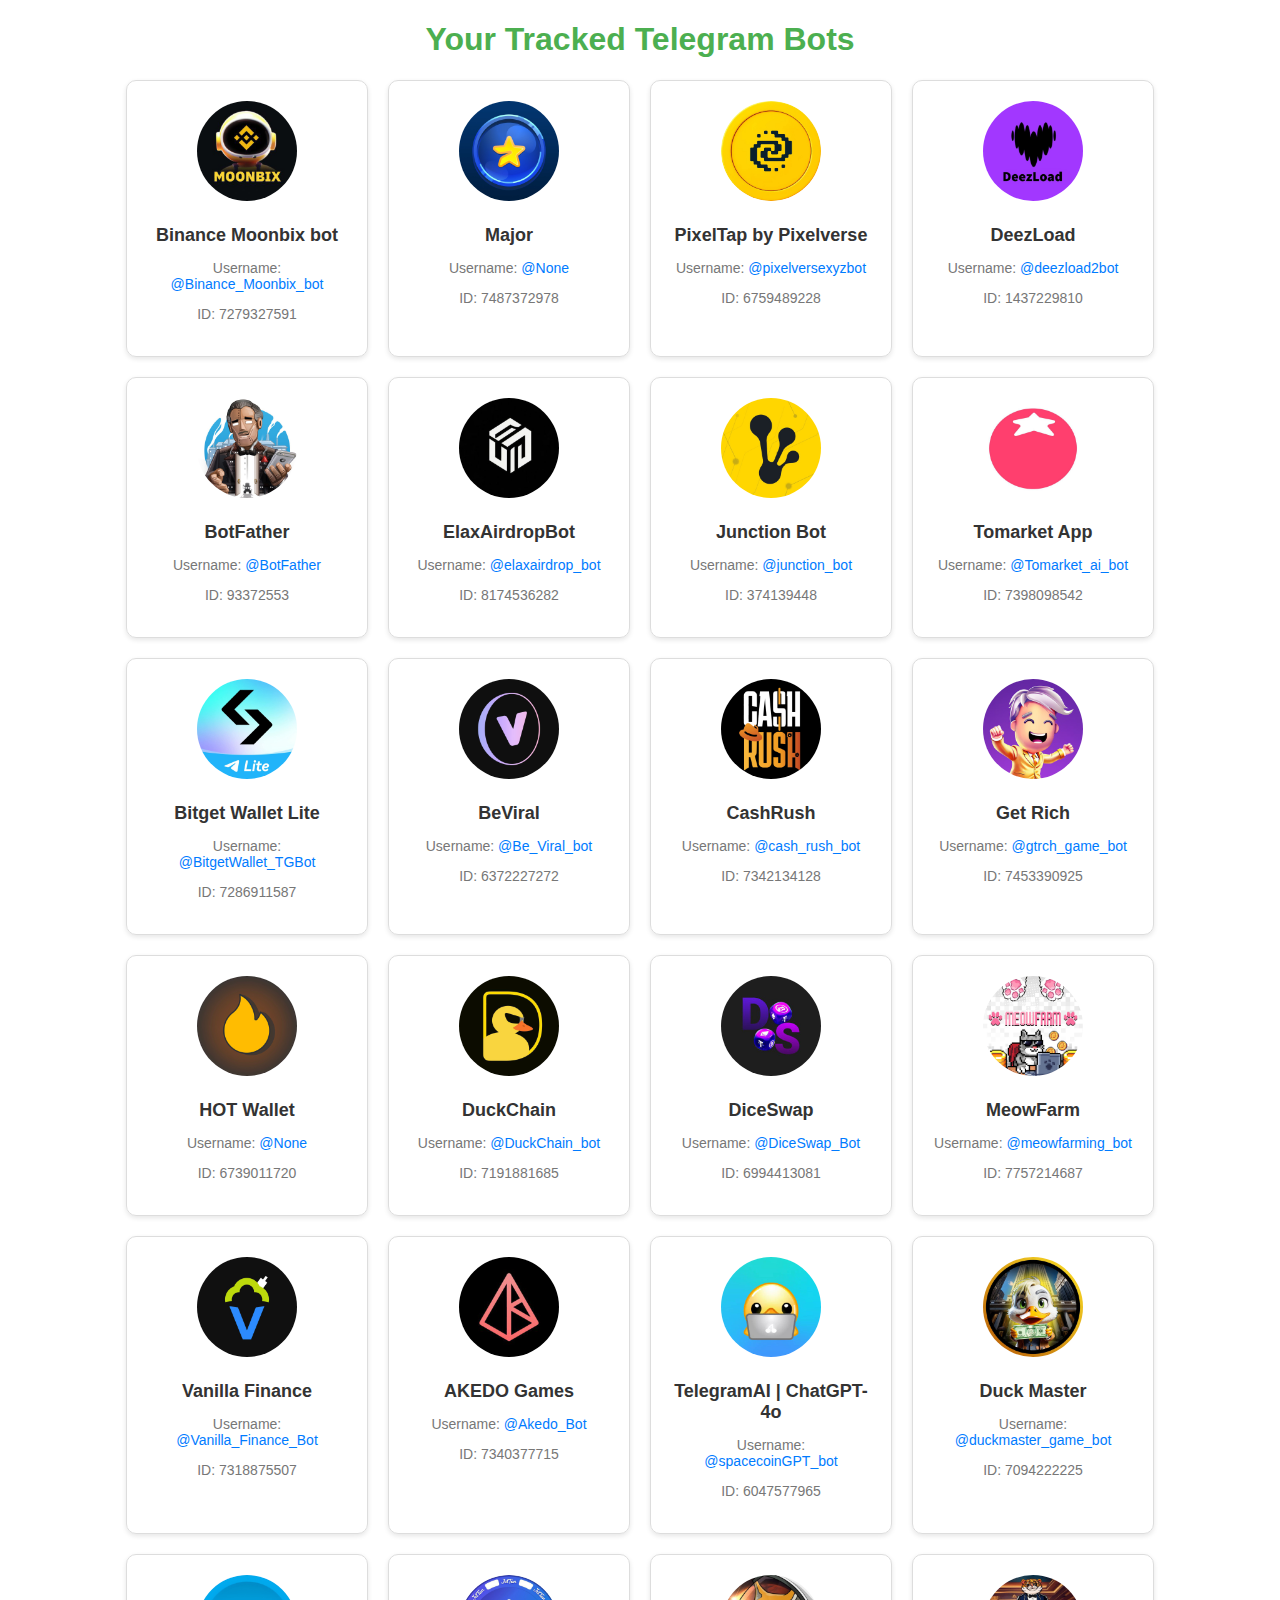
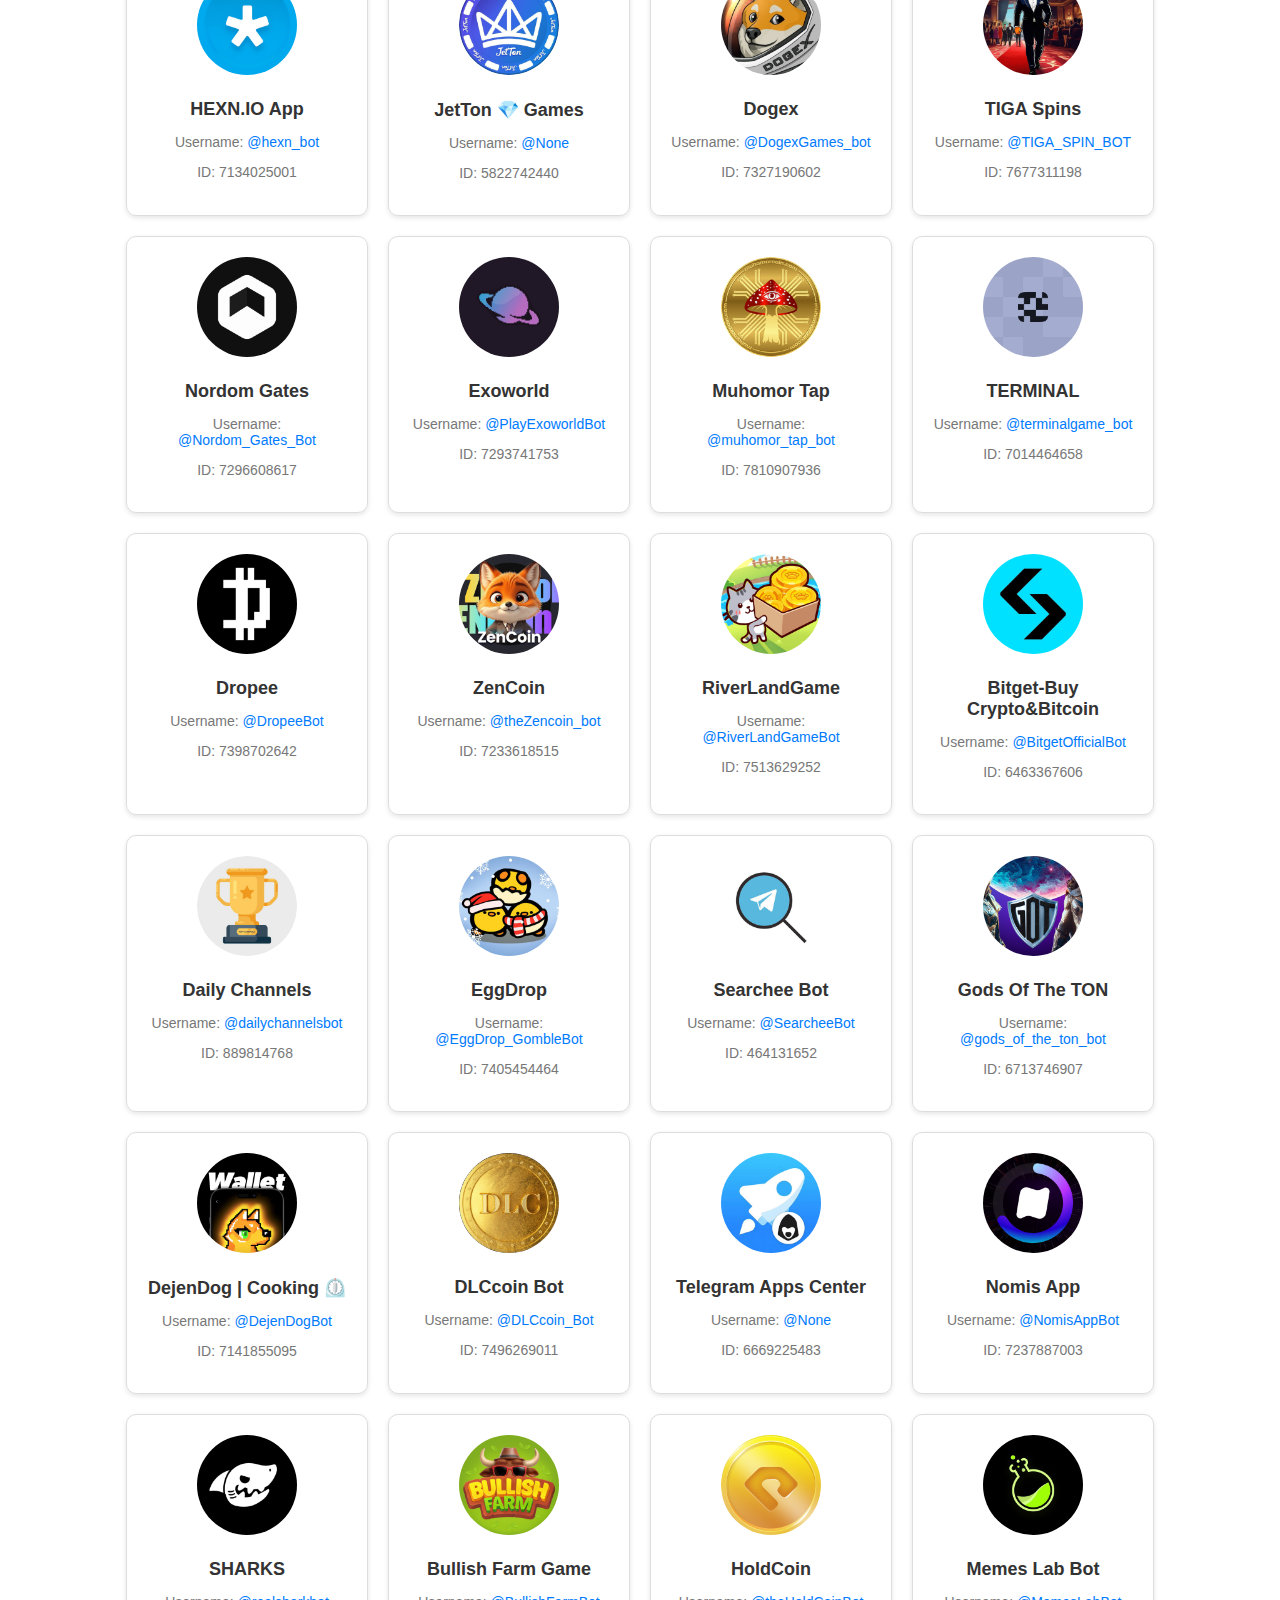
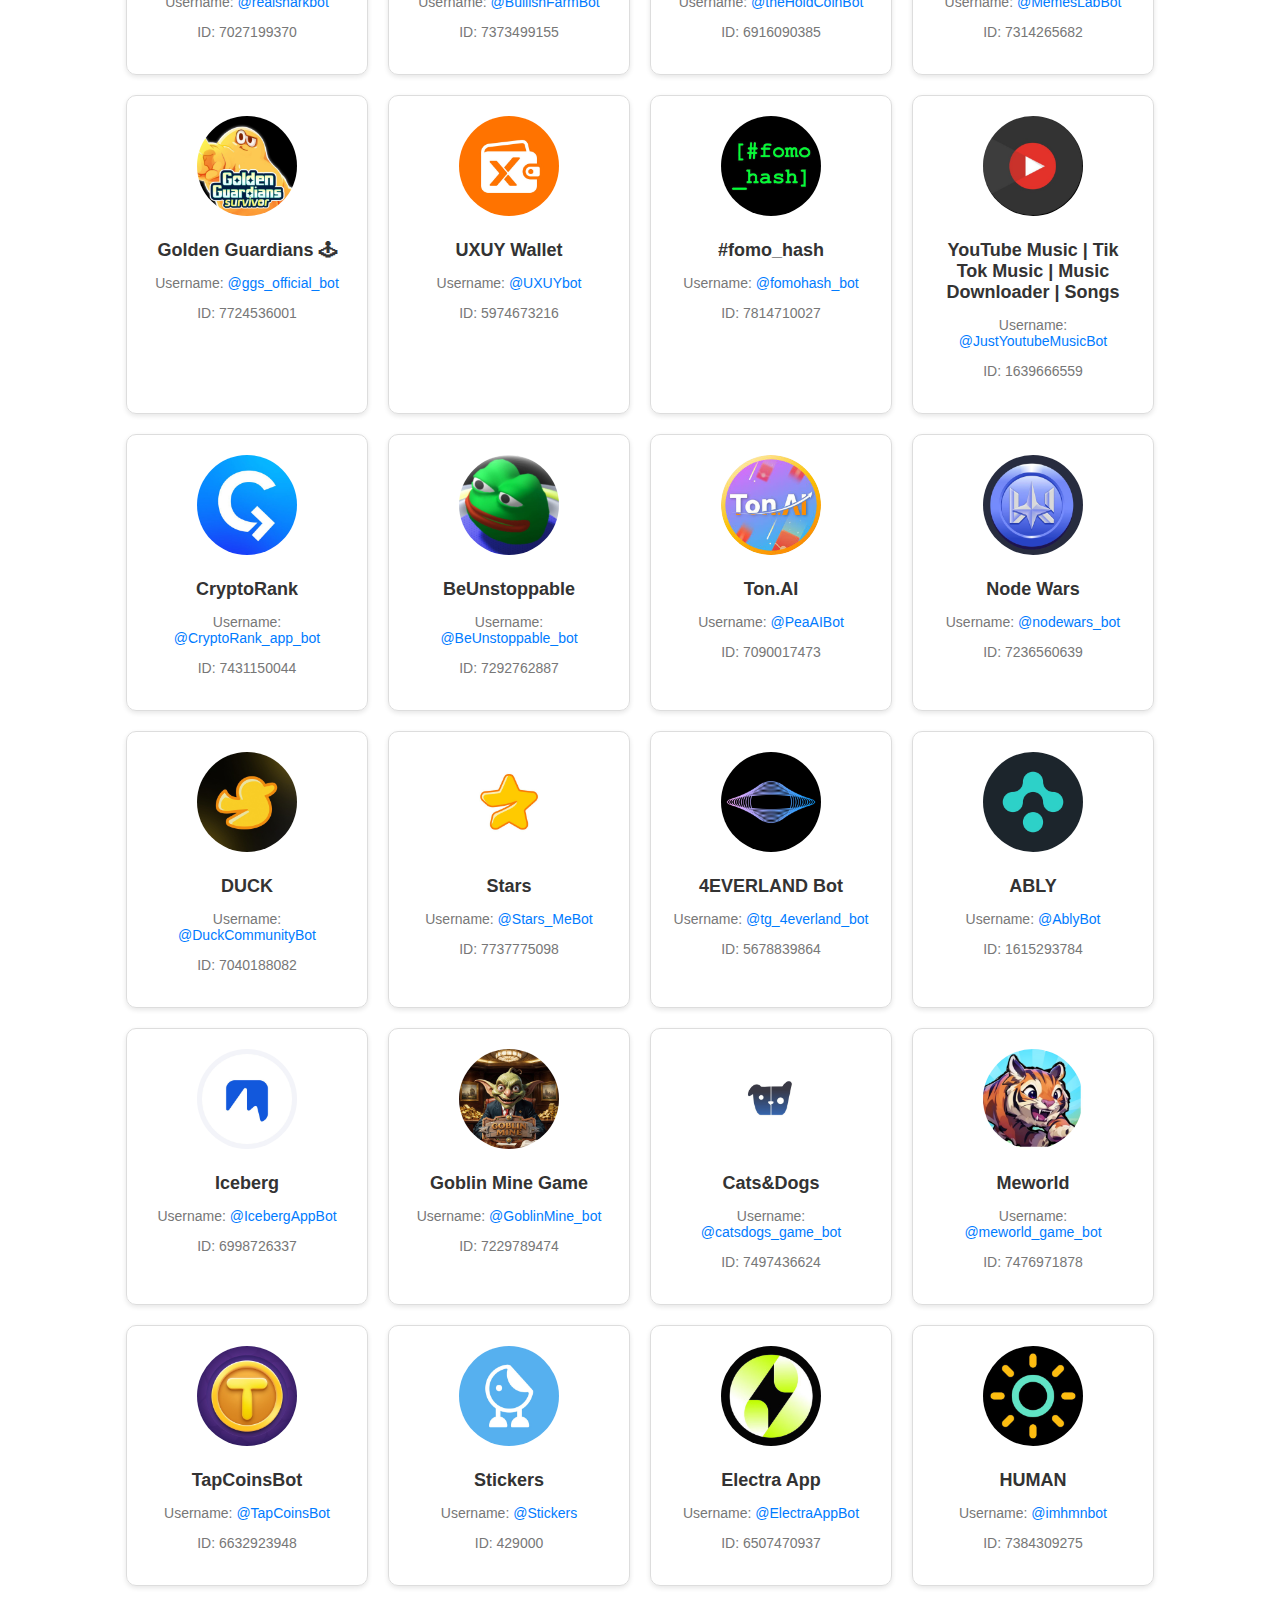
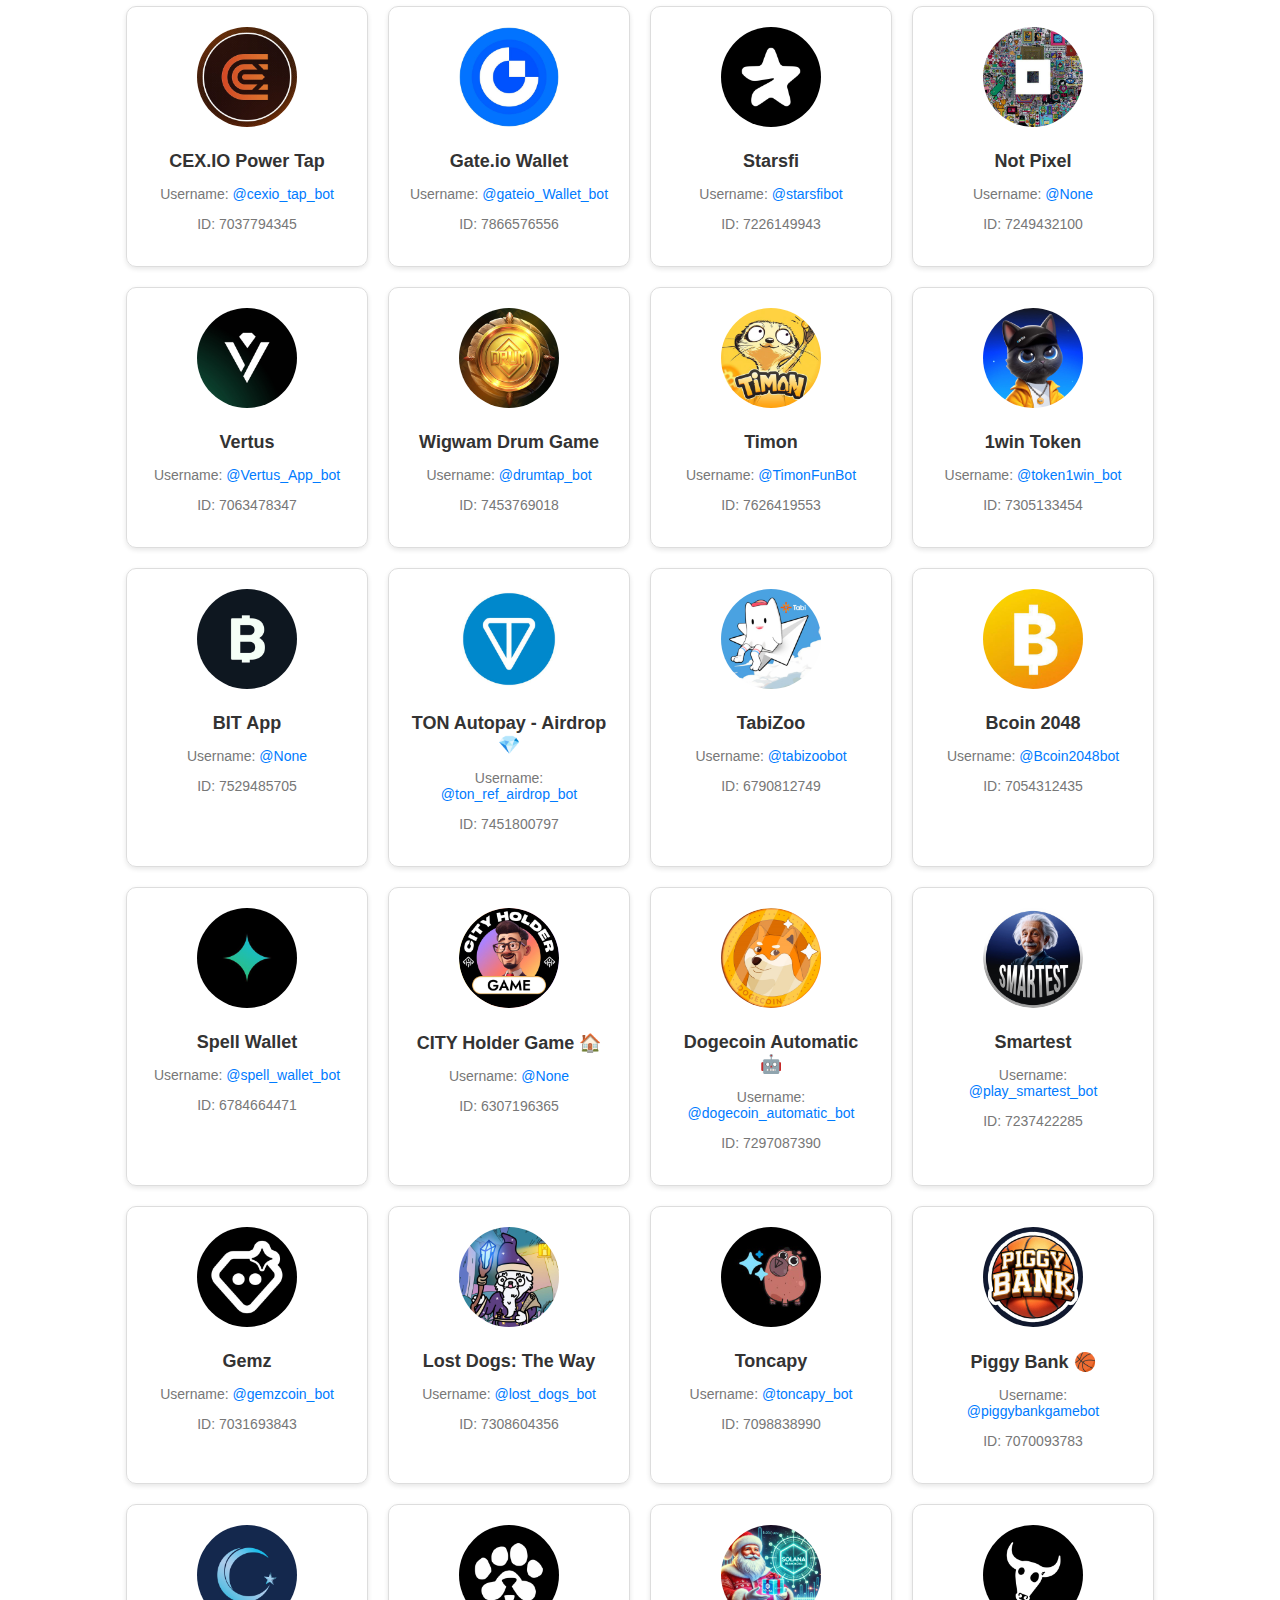
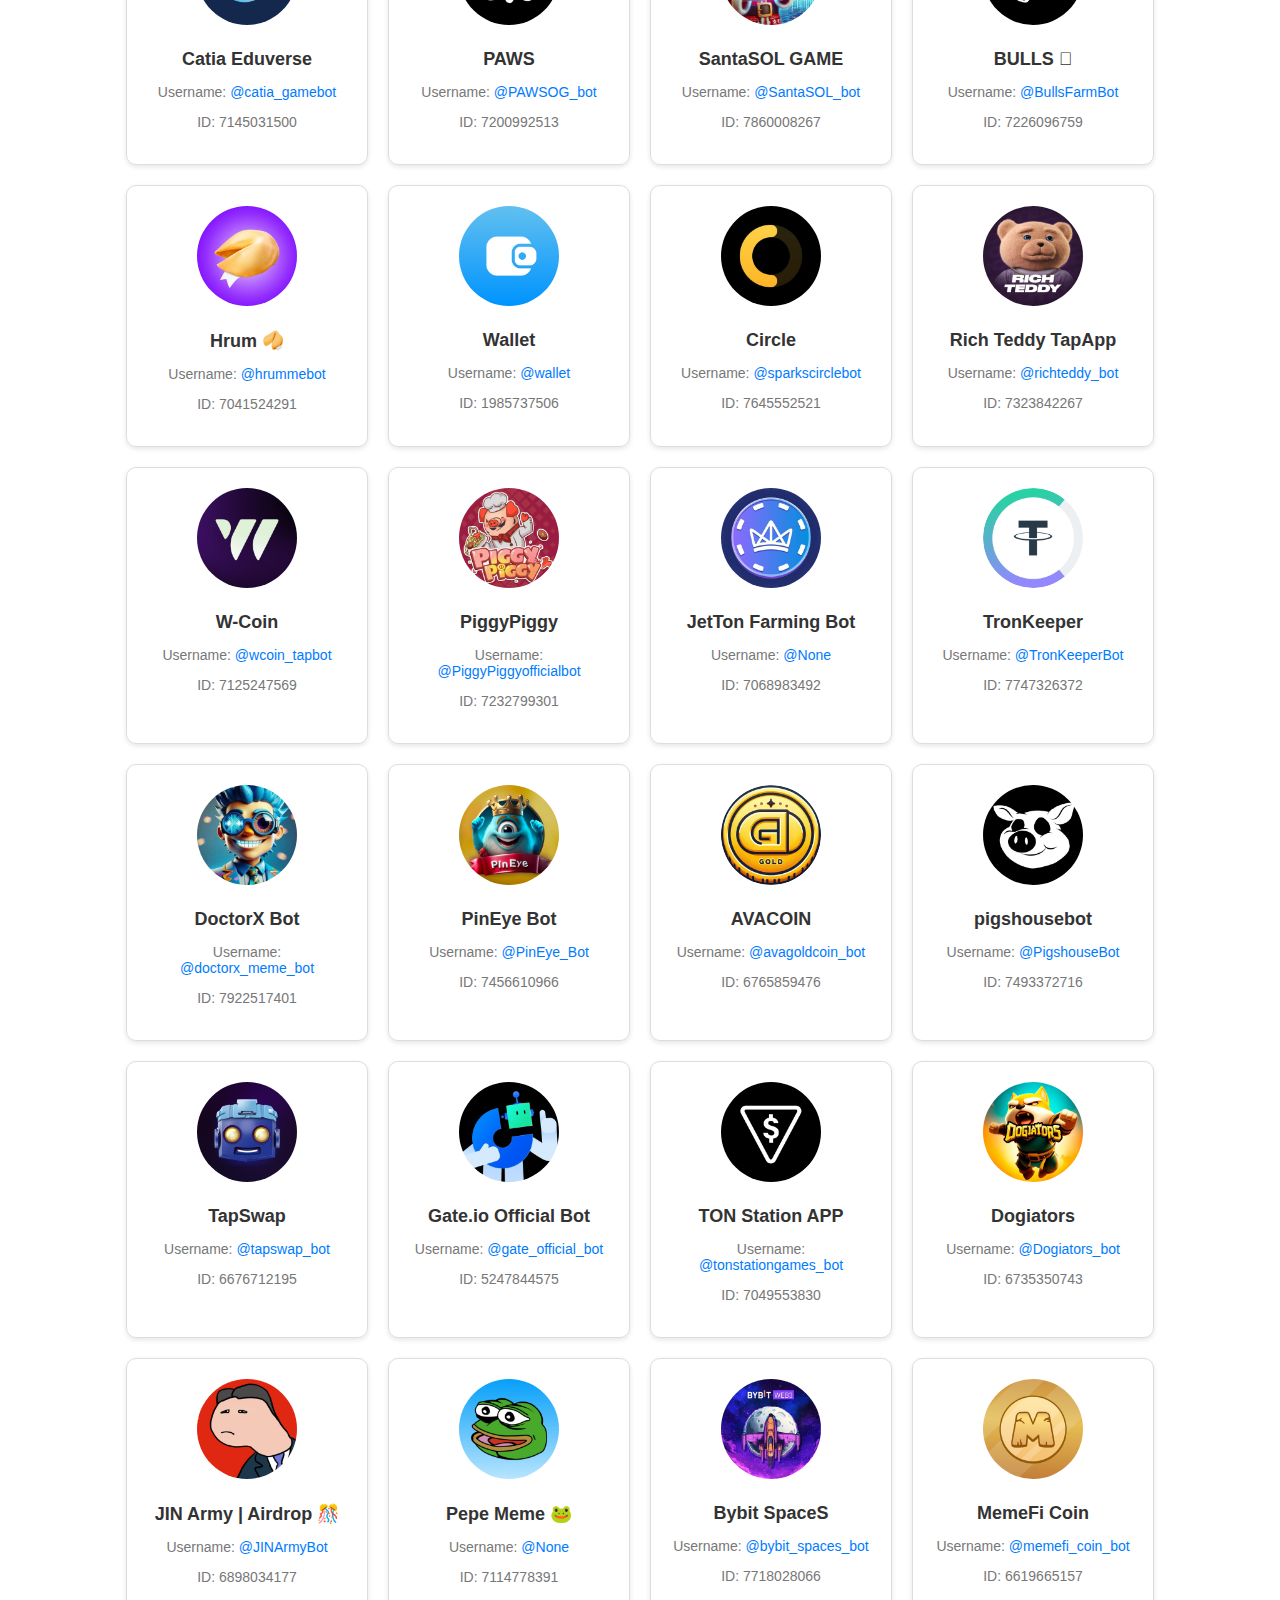
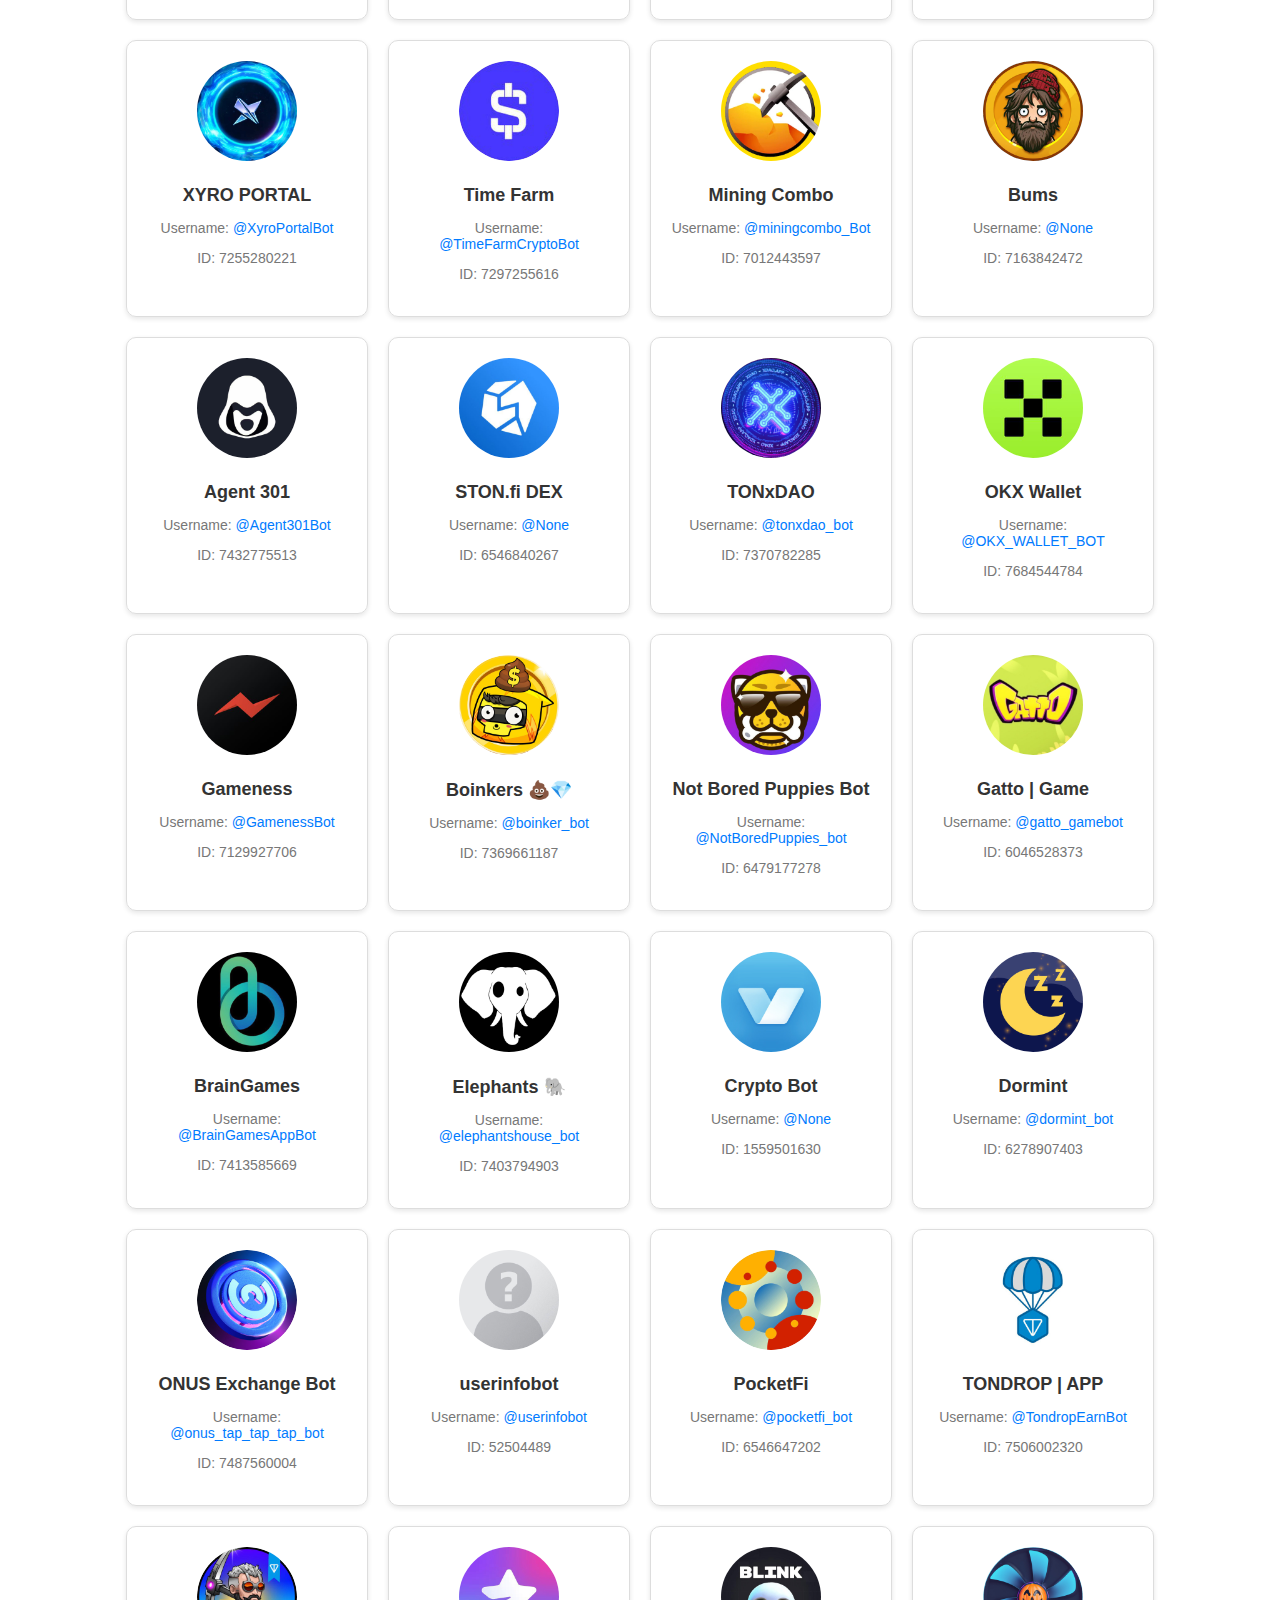
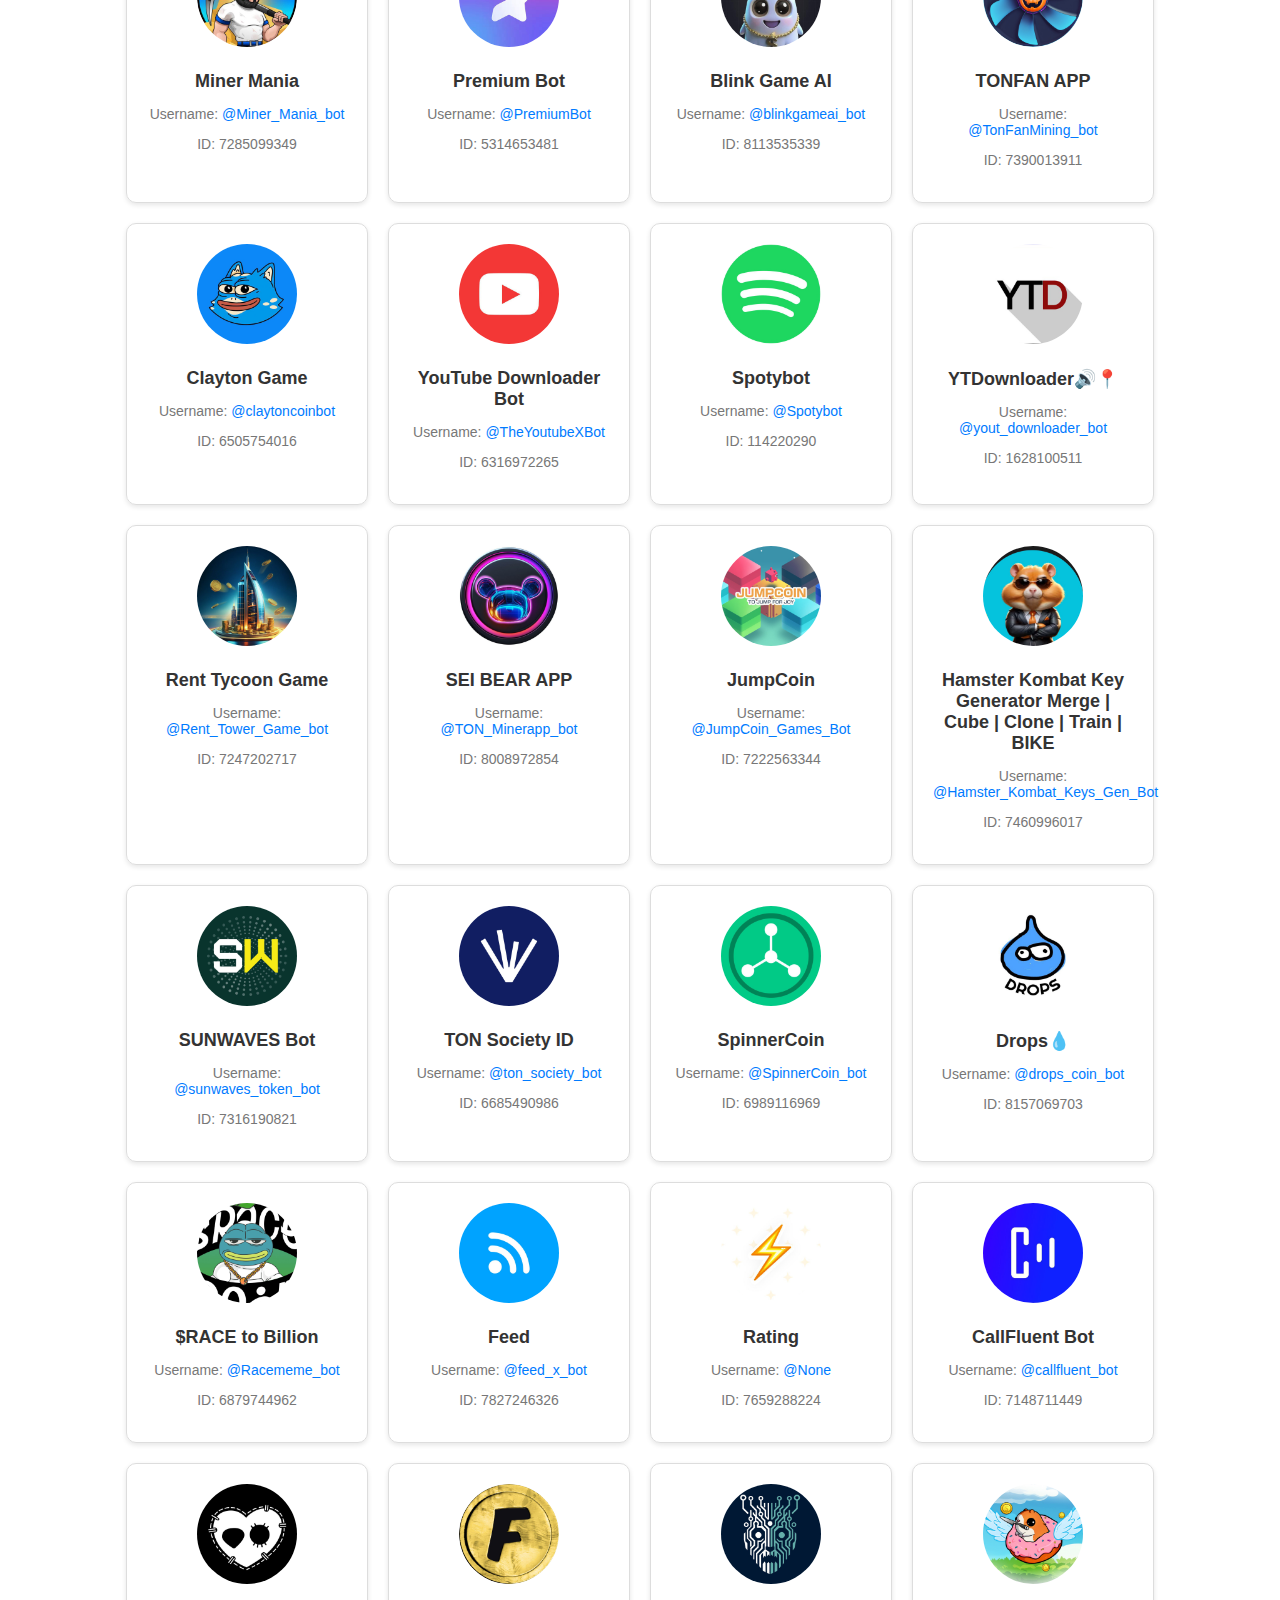
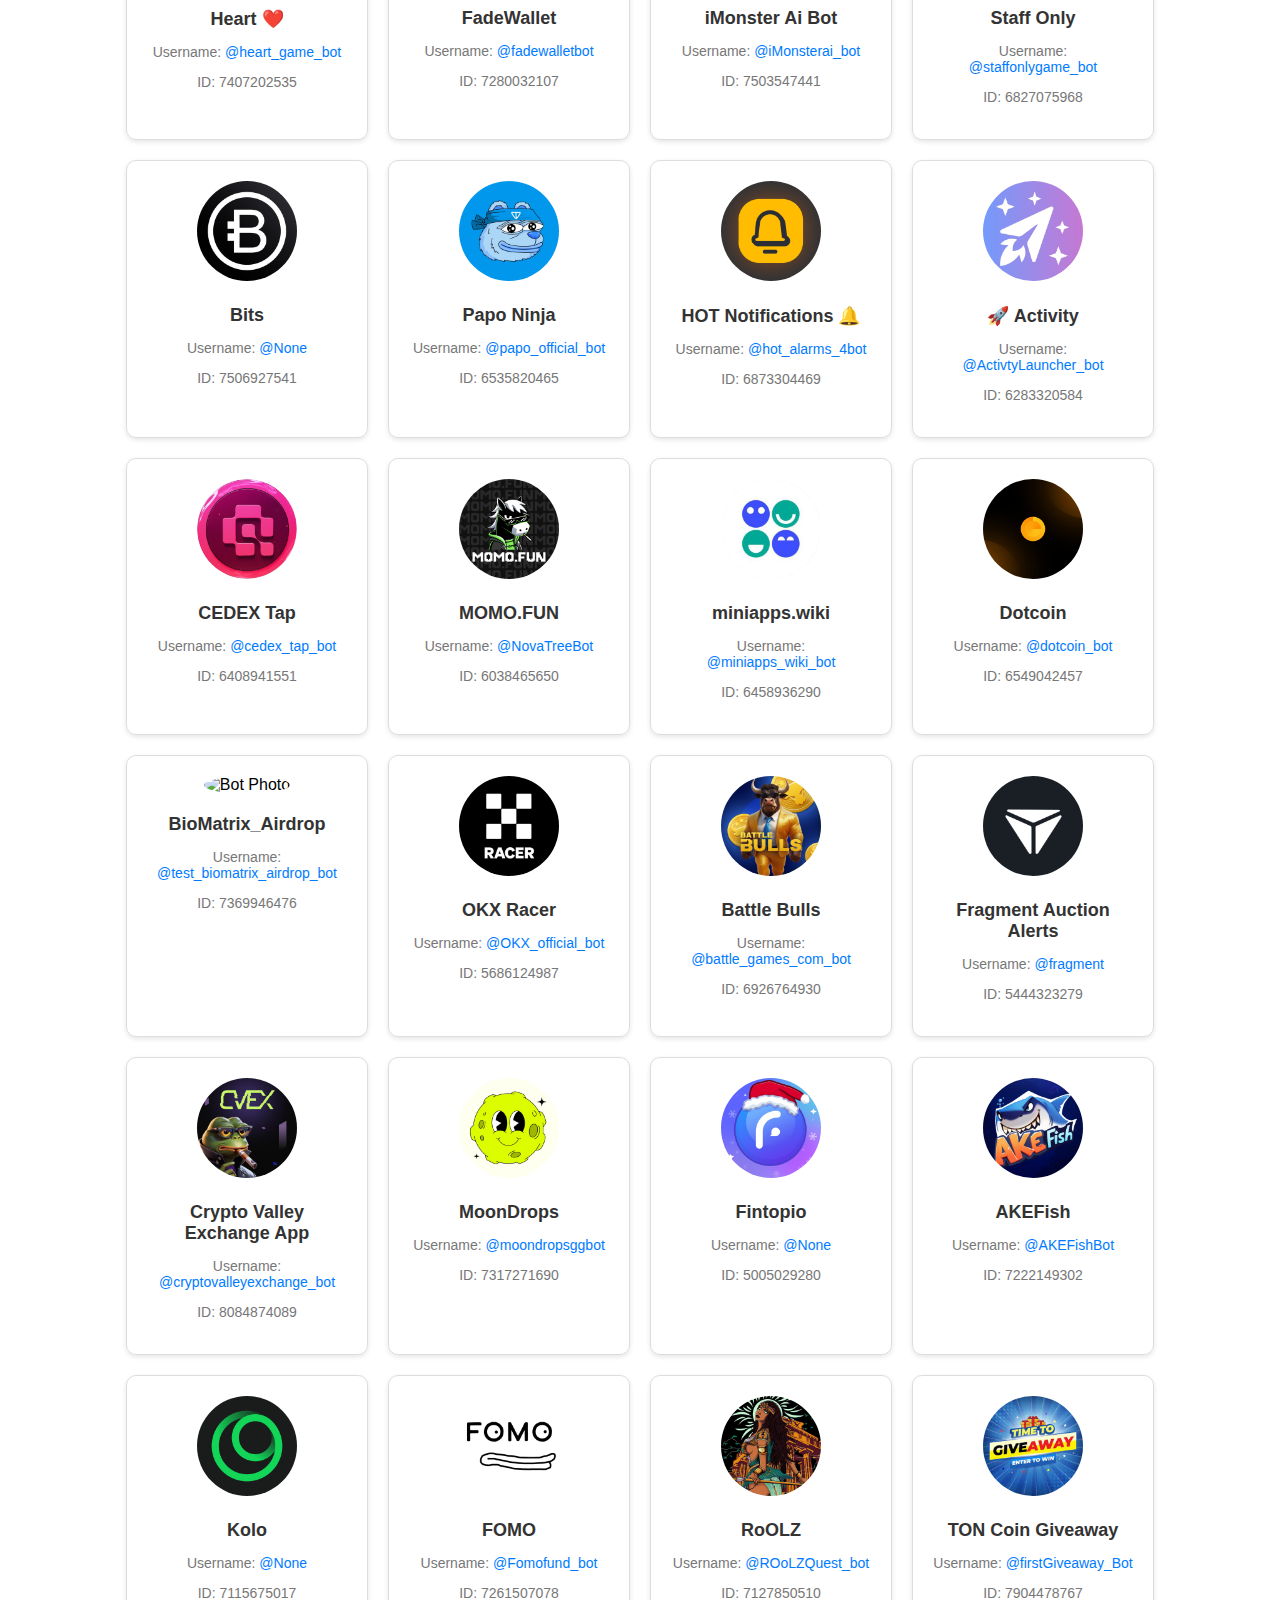
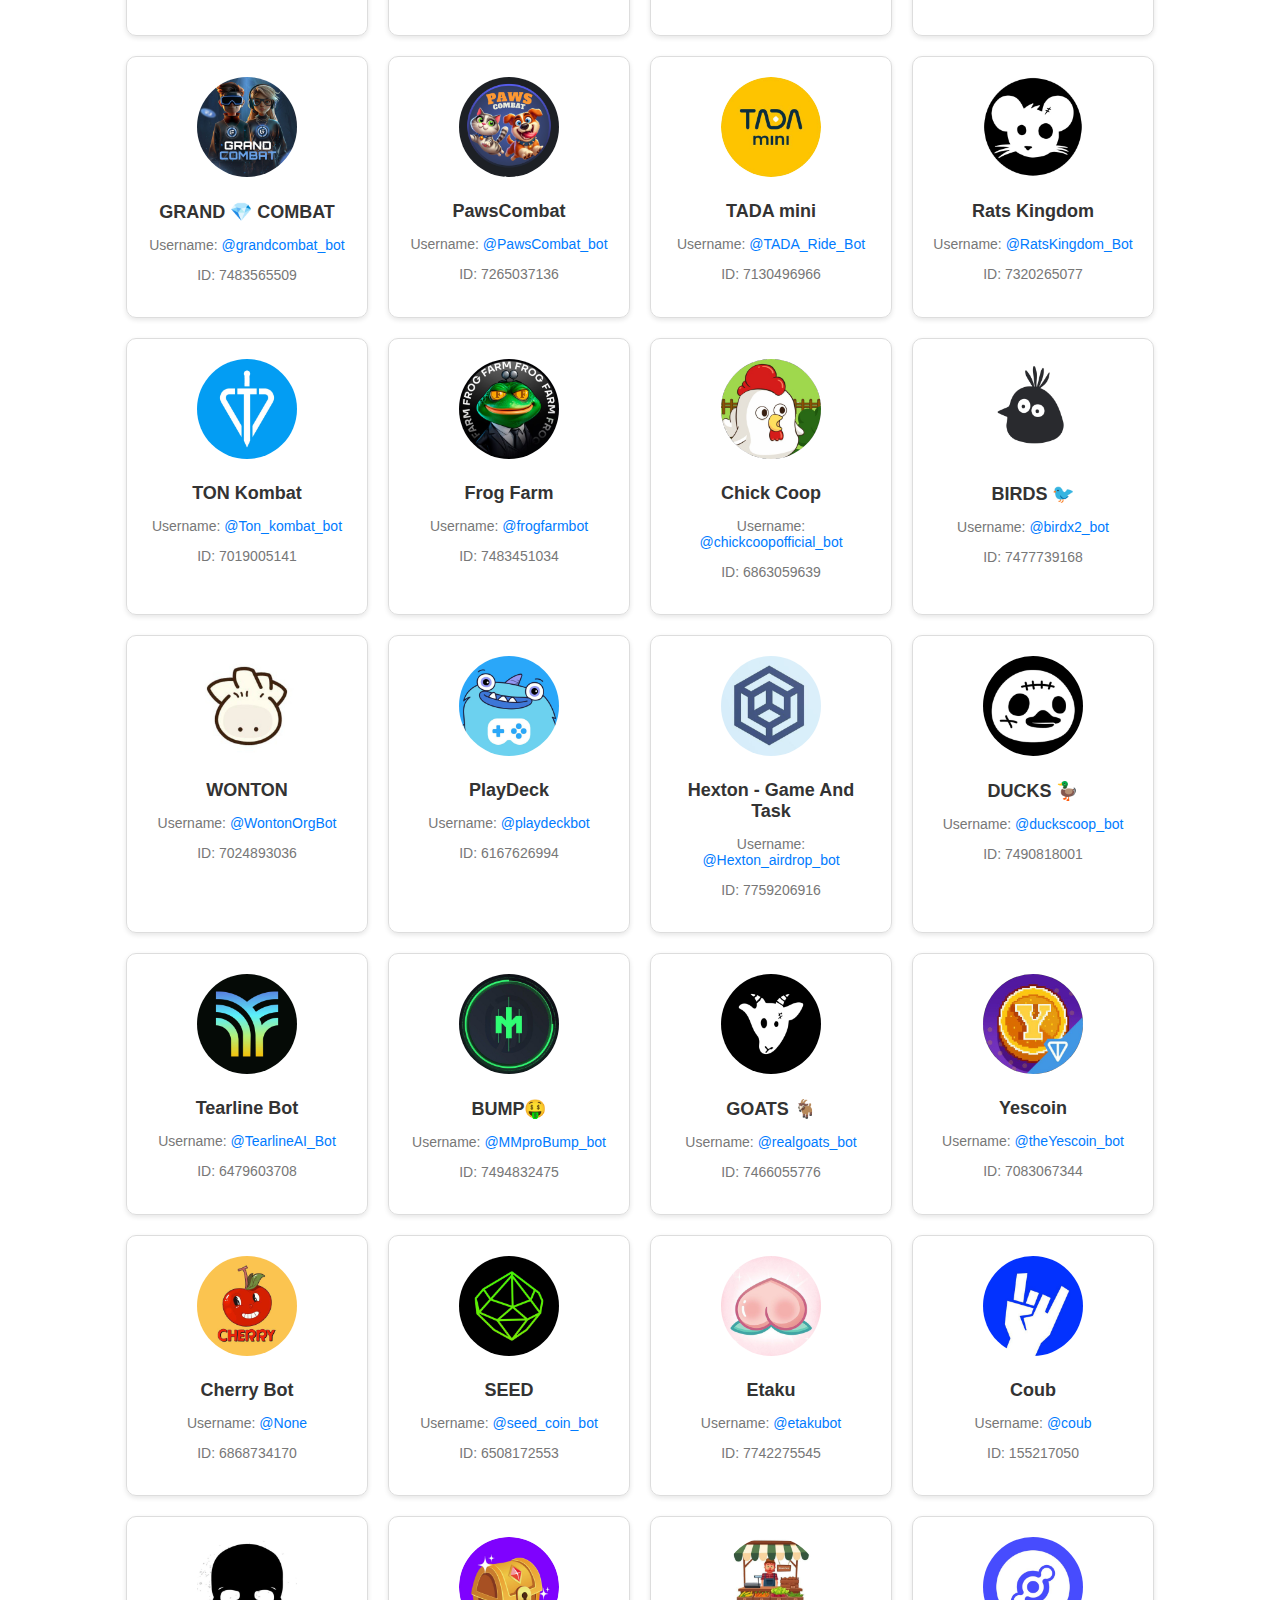
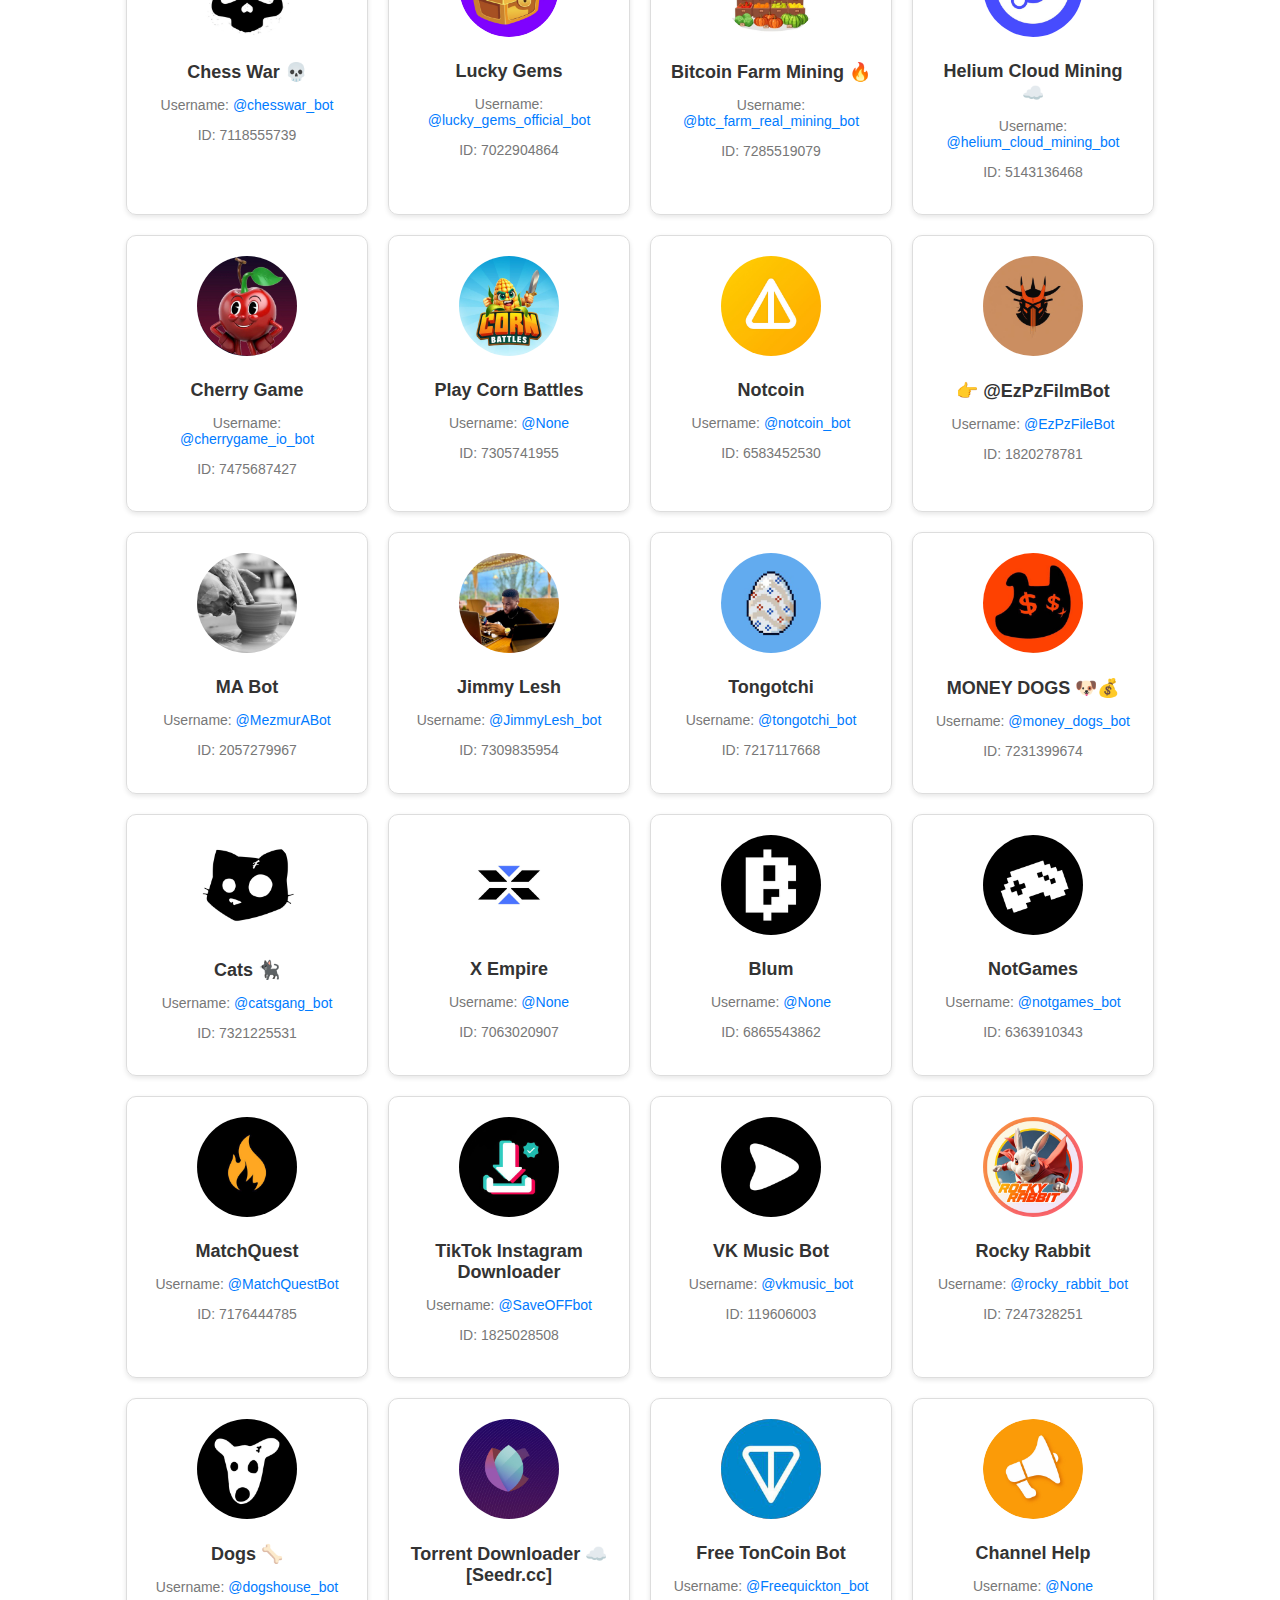
==== commit 7b6b0cf5: "Update bot_list_mini_app.html" ====
--- a/bot_list_mini_app.html
+++ b/bot_list_mini_app.html
@@ -10,6 +10,7 @@
             h1 { text-align: center; color: #4CAF50; }
             .bot-container { display: flex; flex-wrap: wrap; justify-content: center; gap: 20px; }
             .bot-card { border: 1px solid #ddd; border-radius: 10px; padding: 20px; width: 200px; text-align: center; box-shadow: 0 2px 5px rgba(0, 0, 0, 0.1); }
+            .bot-card img { border-radius: 50%; width: 100px; height: 100px; margin-bottom: 10px; }
             .bot-card h2 { color: #333; font-size: 18px; margin: 10px 0; }
             .bot-card p { color: #777; font-size: 14px; }
             .bot-card a { color: #007BFF; text-decoration: none; }
@@ -21,1452 +22,1694 @@
         <div class="bot-container">
     
         <div class="bot-card">
+            <img src="bot_icons/Binance_Moonbix_bot.jpg" alt="Bot Photo">
             <h2>Binance Moonbix bot</h2>
             <p>Username: <a href="https://t.me/Binance_Moonbix_bot">@Binance_Moonbix_bot</a></p>
             <p>ID: 7279327591</p>
         </div>
         
         <div class="bot-card">
+            <img src="bot_icons/7487372978.jpg" alt="Bot Photo">
             <h2>Major</h2>
             <p>Username: <a href="https://t.me/None">@None</a></p>
             <p>ID: 7487372978</p>
         </div>
         
         <div class="bot-card">
+            <img src="bot_icons/pixelversexyzbot.jpg" alt="Bot Photo">
             <h2>PixelTap by Pixelverse</h2>
             <p>Username: <a href="https://t.me/pixelversexyzbot">@pixelversexyzbot</a></p>
             <p>ID: 6759489228</p>
         </div>
         
         <div class="bot-card">
+            <img src="bot_icons/deezload2bot.jpg" alt="Bot Photo">
             <h2>DeezLoad</h2>
             <p>Username: <a href="https://t.me/deezload2bot">@deezload2bot</a></p>
             <p>ID: 1437229810</p>
         </div>
         
         <div class="bot-card">
+            <img src="bot_icons/BotFather.jpg" alt="Bot Photo">
+            <h2>BotFather</h2>
+            <p>Username: <a href="https://t.me/BotFather">@BotFather</a></p>
+            <p>ID: 93372553</p>
+        </div>
+        
+        <div class="bot-card">
+            <img src="bot_icons/elaxairdrop_bot.jpg" alt="Bot Photo">
             <h2>ElaxAirdropBot</h2>
             <p>Username: <a href="https://t.me/elaxairdrop_bot">@elaxairdrop_bot</a></p>
             <p>ID: 8174536282</p>
         </div>
         
         <div class="bot-card">
-            <h2>BotFather</h2>
-            <p>Username: <a href="https://t.me/BotFather">@BotFather</a></p>
-            <p>ID: 93372553</p>
-        </div>
-        
-        <div class="bot-card">
+            <img src="bot_icons/junction_bot.jpg" alt="Bot Photo">
             <h2>Junction Bot</h2>
             <p>Username: <a href="https://t.me/junction_bot">@junction_bot</a></p>
             <p>ID: 374139448</p>
         </div>
         
         <div class="bot-card">
+            <img src="bot_icons/Tomarket_ai_bot.jpg" alt="Bot Photo">
             <h2>Tomarket App</h2>
             <p>Username: <a href="https://t.me/Tomarket_ai_bot">@Tomarket_ai_bot</a></p>
             <p>ID: 7398098542</p>
         </div>
         
         <div class="bot-card">
+            <img src="bot_icons/BitgetWallet_TGBot.jpg" alt="Bot Photo">
             <h2>Bitget Wallet Lite</h2>
             <p>Username: <a href="https://t.me/BitgetWallet_TGBot">@BitgetWallet_TGBot</a></p>
             <p>ID: 7286911587</p>
         </div>
         
         <div class="bot-card">
+            <img src="bot_icons/Be_Viral_bot.jpg" alt="Bot Photo">
             <h2>BeViral</h2>
             <p>Username: <a href="https://t.me/Be_Viral_bot">@Be_Viral_bot</a></p>
             <p>ID: 6372227272</p>
         </div>
         
         <div class="bot-card">
+            <img src="bot_icons/cash_rush_bot.jpg" alt="Bot Photo">
             <h2>CashRush</h2>
             <p>Username: <a href="https://t.me/cash_rush_bot">@cash_rush_bot</a></p>
             <p>ID: 7342134128</p>
         </div>
         
         <div class="bot-card">
+            <img src="bot_icons/gtrch_game_bot.jpg" alt="Bot Photo">
             <h2>Get Rich</h2>
             <p>Username: <a href="https://t.me/gtrch_game_bot">@gtrch_game_bot</a></p>
             <p>ID: 7453390925</p>
         </div>
         
         <div class="bot-card">
+            <img src="bot_icons/6739011720.jpg" alt="Bot Photo">
             <h2>HOT Wallet</h2>
             <p>Username: <a href="https://t.me/None">@None</a></p>
             <p>ID: 6739011720</p>
         </div>
         
         <div class="bot-card">
+            <img src="bot_icons/DuckChain_bot.jpg" alt="Bot Photo">
             <h2>DuckChain</h2>
             <p>Username: <a href="https://t.me/DuckChain_bot">@DuckChain_bot</a></p>
             <p>ID: 7191881685</p>
         </div>
         
         <div class="bot-card">
+            <img src="bot_icons/DiceSwap_Bot.jpg" alt="Bot Photo">
             <h2>DiceSwap</h2>
             <p>Username: <a href="https://t.me/DiceSwap_Bot">@DiceSwap_Bot</a></p>
             <p>ID: 6994413081</p>
         </div>
         
         <div class="bot-card">
+            <img src="bot_icons/meowfarming_bot.jpg" alt="Bot Photo">
             <h2>MeowFarm</h2>
             <p>Username: <a href="https://t.me/meowfarming_bot">@meowfarming_bot</a></p>
             <p>ID: 7757214687</p>
         </div>
         
         <div class="bot-card">
+            <img src="bot_icons/Vanilla_Finance_Bot.jpg" alt="Bot Photo">
             <h2>Vanilla Finance</h2>
             <p>Username: <a href="https://t.me/Vanilla_Finance_Bot">@Vanilla_Finance_Bot</a></p>
             <p>ID: 7318875507</p>
         </div>
         
         <div class="bot-card">
+            <img src="bot_icons/Akedo_Bot.jpg" alt="Bot Photo">
             <h2>AKEDO Games</h2>
             <p>Username: <a href="https://t.me/Akedo_Bot">@Akedo_Bot</a></p>
             <p>ID: 7340377715</p>
         </div>
         
         <div class="bot-card">
+            <img src="bot_icons/spacecoinGPT_bot.jpg" alt="Bot Photo">
             <h2>TelegramAI | ChatGPT-4o</h2>
             <p>Username: <a href="https://t.me/spacecoinGPT_bot">@spacecoinGPT_bot</a></p>
             <p>ID: 6047577965</p>
         </div>
         
         <div class="bot-card">
+            <img src="bot_icons/duckmaster_game_bot.jpg" alt="Bot Photo">
             <h2>Duck Master</h2>
             <p>Username: <a href="https://t.me/duckmaster_game_bot">@duckmaster_game_bot</a></p>
             <p>ID: 7094222225</p>
         </div>
         
         <div class="bot-card">
+            <img src="bot_icons/hexn_bot.jpg" alt="Bot Photo">
             <h2>HEXN.IO App</h2>
             <p>Username: <a href="https://t.me/hexn_bot">@hexn_bot</a></p>
             <p>ID: 7134025001</p>
         </div>
         
         <div class="bot-card">
+            <img src="bot_icons/5822742440.jpg" alt="Bot Photo">
             <h2>JetTon 💎 Games</h2>
             <p>Username: <a href="https://t.me/None">@None</a></p>
             <p>ID: 5822742440</p>
         </div>
         
         <div class="bot-card">
+            <img src="bot_icons/DogexGames_bot.jpg" alt="Bot Photo">
             <h2>Dogex</h2>
             <p>Username: <a href="https://t.me/DogexGames_bot">@DogexGames_bot</a></p>
             <p>ID: 7327190602</p>
         </div>
         
         <div class="bot-card">
+            <img src="bot_icons/TIGA_SPIN_BOT.jpg" alt="Bot Photo">
             <h2>TIGA Spins</h2>
             <p>Username: <a href="https://t.me/TIGA_SPIN_BOT">@TIGA_SPIN_BOT</a></p>
             <p>ID: 7677311198</p>
         </div>
         
         <div class="bot-card">
+            <img src="bot_icons/Nordom_Gates_Bot.jpg" alt="Bot Photo">
             <h2>Nordom Gates</h2>
             <p>Username: <a href="https://t.me/Nordom_Gates_Bot">@Nordom_Gates_Bot</a></p>
             <p>ID: 7296608617</p>
         </div>
         
         <div class="bot-card">
+            <img src="bot_icons/PlayExoworldBot.jpg" alt="Bot Photo">
             <h2>Exoworld</h2>
             <p>Username: <a href="https://t.me/PlayExoworldBot">@PlayExoworldBot</a></p>
             <p>ID: 7293741753</p>
         </div>
         
         <div class="bot-card">
+            <img src="bot_icons/muhomor_tap_bot.jpg" alt="Bot Photo">
             <h2>Muhomor Tap</h2>
             <p>Username: <a href="https://t.me/muhomor_tap_bot">@muhomor_tap_bot</a></p>
             <p>ID: 7810907936</p>
         </div>
         
         <div class="bot-card">
+            <img src="bot_icons/terminalgame_bot.jpg" alt="Bot Photo">
             <h2>TERMINAL</h2>
             <p>Username: <a href="https://t.me/terminalgame_bot">@terminalgame_bot</a></p>
             <p>ID: 7014464658</p>
         </div>
         
         <div class="bot-card">
+            <img src="bot_icons/DropeeBot.jpg" alt="Bot Photo">
             <h2>Dropee</h2>
             <p>Username: <a href="https://t.me/DropeeBot">@DropeeBot</a></p>
             <p>ID: 7398702642</p>
         </div>
         
         <div class="bot-card">
+            <img src="bot_icons/theZencoin_bot.jpg" alt="Bot Photo">
             <h2>ZenCoin</h2>
             <p>Username: <a href="https://t.me/theZencoin_bot">@theZencoin_bot</a></p>
             <p>ID: 7233618515</p>
         </div>
         
         <div class="bot-card">
+            <img src="bot_icons/RiverLandGameBot.jpg" alt="Bot Photo">
             <h2>RiverLandGame</h2>
             <p>Username: <a href="https://t.me/RiverLandGameBot">@RiverLandGameBot</a></p>
             <p>ID: 7513629252</p>
         </div>
         
         <div class="bot-card">
+            <img src="bot_icons/BitgetOfficialBot.jpg" alt="Bot Photo">
             <h2>Bitget-Buy Crypto&Bitcoin</h2>
             <p>Username: <a href="https://t.me/BitgetOfficialBot">@BitgetOfficialBot</a></p>
             <p>ID: 6463367606</p>
         </div>
         
         <div class="bot-card">
+            <img src="bot_icons/dailychannelsbot.jpg" alt="Bot Photo">
             <h2>Daily Channels</h2>
             <p>Username: <a href="https://t.me/dailychannelsbot">@dailychannelsbot</a></p>
             <p>ID: 889814768</p>
         </div>
         
         <div class="bot-card">
+            <img src="bot_icons/EggDrop_GombleBot.jpg" alt="Bot Photo">
             <h2>EggDrop</h2>
             <p>Username: <a href="https://t.me/EggDrop_GombleBot">@EggDrop_GombleBot</a></p>
             <p>ID: 7405454464</p>
         </div>
         
         <div class="bot-card">
+            <img src="bot_icons/SearcheeBot.jpg" alt="Bot Photo">
             <h2>Searchee Bot</h2>
             <p>Username: <a href="https://t.me/SearcheeBot">@SearcheeBot</a></p>
             <p>ID: 464131652</p>
         </div>
         
         <div class="bot-card">
+            <img src="bot_icons/gods_of_the_ton_bot.jpg" alt="Bot Photo">
             <h2>Gods Of The TON</h2>
             <p>Username: <a href="https://t.me/gods_of_the_ton_bot">@gods_of_the_ton_bot</a></p>
             <p>ID: 6713746907</p>
         </div>
         
         <div class="bot-card">
+            <img src="bot_icons/DejenDogBot.jpg" alt="Bot Photo">
             <h2>DejenDog | Cooking ⏲️</h2>
             <p>Username: <a href="https://t.me/DejenDogBot">@DejenDogBot</a></p>
             <p>ID: 7141855095</p>
         </div>
         
         <div class="bot-card">
+            <img src="bot_icons/DLCcoin_Bot.jpg" alt="Bot Photo">
             <h2>DLCcoin Bot</h2>
             <p>Username: <a href="https://t.me/DLCcoin_Bot">@DLCcoin_Bot</a></p>
             <p>ID: 7496269011</p>
         </div>
         
         <div class="bot-card">
+            <img src="bot_icons/6669225483.jpg" alt="Bot Photo">
             <h2>Telegram Apps Center</h2>
             <p>Username: <a href="https://t.me/None">@None</a></p>
             <p>ID: 6669225483</p>
         </div>
         
         <div class="bot-card">
+            <img src="bot_icons/NomisAppBot.jpg" alt="Bot Photo">
             <h2>Nomis App</h2>
             <p>Username: <a href="https://t.me/NomisAppBot">@NomisAppBot</a></p>
             <p>ID: 7237887003</p>
         </div>
         
         <div class="bot-card">
+            <img src="bot_icons/realsharkbot.jpg" alt="Bot Photo">
             <h2>SHARKS</h2>
             <p>Username: <a href="https://t.me/realsharkbot">@realsharkbot</a></p>
             <p>ID: 7027199370</p>
         </div>
         
         <div class="bot-card">
+            <img src="bot_icons/BullishFarmBot.jpg" alt="Bot Photo">
             <h2>Bullish Farm Game</h2>
             <p>Username: <a href="https://t.me/BullishFarmBot">@BullishFarmBot</a></p>
             <p>ID: 7373499155</p>
         </div>
         
         <div class="bot-card">
+            <img src="bot_icons/theHoldCoinBot.jpg" alt="Bot Photo">
             <h2>HoldCoin</h2>
             <p>Username: <a href="https://t.me/theHoldCoinBot">@theHoldCoinBot</a></p>
             <p>ID: 6916090385</p>
         </div>
         
         <div class="bot-card">
+            <img src="bot_icons/MemesLabBot.jpg" alt="Bot Photo">
             <h2>Memes Lab Bot</h2>
             <p>Username: <a href="https://t.me/MemesLabBot">@MemesLabBot</a></p>
             <p>ID: 7314265682</p>
         </div>
         
         <div class="bot-card">
+            <img src="bot_icons/ggs_official_bot.jpg" alt="Bot Photo">
             <h2>Golden Guardians 🕹</h2>
             <p>Username: <a href="https://t.me/ggs_official_bot">@ggs_official_bot</a></p>
             <p>ID: 7724536001</p>
         </div>
         
         <div class="bot-card">
+            <img src="bot_icons/UXUYbot.jpg" alt="Bot Photo">
             <h2>UXUY Wallet</h2>
             <p>Username: <a href="https://t.me/UXUYbot">@UXUYbot</a></p>
             <p>ID: 5974673216</p>
         </div>
         
         <div class="bot-card">
+            <img src="bot_icons/fomohash_bot.jpg" alt="Bot Photo">
             <h2>#fomo_hash</h2>
             <p>Username: <a href="https://t.me/fomohash_bot">@fomohash_bot</a></p>
             <p>ID: 7814710027</p>
         </div>
         
         <div class="bot-card">
+            <img src="bot_icons/JustYoutubeMusicBot.jpg" alt="Bot Photo">
             <h2>YouTube Music | Tik Tok Music | Music Downloader | Songs</h2>
             <p>Username: <a href="https://t.me/JustYoutubeMusicBot">@JustYoutubeMusicBot</a></p>
             <p>ID: 1639666559</p>
         </div>
         
         <div class="bot-card">
+            <img src="bot_icons/CryptoRank_app_bot.jpg" alt="Bot Photo">
             <h2>CryptoRank</h2>
             <p>Username: <a href="https://t.me/CryptoRank_app_bot">@CryptoRank_app_bot</a></p>
             <p>ID: 7431150044</p>
         </div>
         
         <div class="bot-card">
+            <img src="bot_icons/BeUnstoppable_bot.jpg" alt="Bot Photo">
             <h2>BeUnstoppable</h2>
             <p>Username: <a href="https://t.me/BeUnstoppable_bot">@BeUnstoppable_bot</a></p>
             <p>ID: 7292762887</p>
         </div>
         
         <div class="bot-card">
+            <img src="bot_icons/PeaAIBot.jpg" alt="Bot Photo">
             <h2>Ton.AI</h2>
             <p>Username: <a href="https://t.me/PeaAIBot">@PeaAIBot</a></p>
             <p>ID: 7090017473</p>
         </div>
         
         <div class="bot-card">
+            <img src="bot_icons/nodewars_bot.jpg" alt="Bot Photo">
             <h2>Node Wars</h2>
             <p>Username: <a href="https://t.me/nodewars_bot">@nodewars_bot</a></p>
             <p>ID: 7236560639</p>
         </div>
         
         <div class="bot-card">
+            <img src="bot_icons/DuckCommunityBot.jpg" alt="Bot Photo">
             <h2>DUCK</h2>
             <p>Username: <a href="https://t.me/DuckCommunityBot">@DuckCommunityBot</a></p>
             <p>ID: 7040188082</p>
         </div>
         
         <div class="bot-card">
+            <img src="bot_icons/Stars_MeBot.jpg" alt="Bot Photo">
             <h2>Stars</h2>
             <p>Username: <a href="https://t.me/Stars_MeBot">@Stars_MeBot</a></p>
             <p>ID: 7737775098</p>
         </div>
         
         <div class="bot-card">
+            <img src="bot_icons/tg_4everland_bot.jpg" alt="Bot Photo">
             <h2>4EVERLAND Bot</h2>
             <p>Username: <a href="https://t.me/tg_4everland_bot">@tg_4everland_bot</a></p>
             <p>ID: 5678839864</p>
         </div>
         
         <div class="bot-card">
+            <img src="bot_icons/AblyBot.jpg" alt="Bot Photo">
             <h2>ABLY</h2>
             <p>Username: <a href="https://t.me/AblyBot">@AblyBot</a></p>
             <p>ID: 1615293784</p>
         </div>
         
         <div class="bot-card">
+            <img src="bot_icons/IcebergAppBot.jpg" alt="Bot Photo">
             <h2>Iceberg</h2>
             <p>Username: <a href="https://t.me/IcebergAppBot">@IcebergAppBot</a></p>
             <p>ID: 6998726337</p>
         </div>
         
         <div class="bot-card">
+            <img src="bot_icons/GoblinMine_bot.jpg" alt="Bot Photo">
             <h2>Goblin Mine Game</h2>
             <p>Username: <a href="https://t.me/GoblinMine_bot">@GoblinMine_bot</a></p>
             <p>ID: 7229789474</p>
         </div>
         
         <div class="bot-card">
+            <img src="bot_icons/catsdogs_game_bot.jpg" alt="Bot Photo">
             <h2>Cats&Dogs</h2>
             <p>Username: <a href="https://t.me/catsdogs_game_bot">@catsdogs_game_bot</a></p>
             <p>ID: 7497436624</p>
         </div>
         
         <div class="bot-card">
+            <img src="bot_icons/meworld_game_bot.jpg" alt="Bot Photo">
             <h2>Meworld</h2>
             <p>Username: <a href="https://t.me/meworld_game_bot">@meworld_game_bot</a></p>
             <p>ID: 7476971878</p>
         </div>
         
         <div class="bot-card">
+            <img src="bot_icons/TapCoinsBot.jpg" alt="Bot Photo">
             <h2>TapCoinsBot</h2>
             <p>Username: <a href="https://t.me/TapCoinsBot">@TapCoinsBot</a></p>
             <p>ID: 6632923948</p>
         </div>
         
         <div class="bot-card">
+            <img src="bot_icons/Stickers.jpg" alt="Bot Photo">
             <h2>Stickers</h2>
             <p>Username: <a href="https://t.me/Stickers">@Stickers</a></p>
             <p>ID: 429000</p>
         </div>
         
         <div class="bot-card">
+            <img src="bot_icons/ElectraAppBot.jpg" alt="Bot Photo">
             <h2>Electra App</h2>
             <p>Username: <a href="https://t.me/ElectraAppBot">@ElectraAppBot</a></p>
             <p>ID: 6507470937</p>
         </div>
         
         <div class="bot-card">
+            <img src="bot_icons/imhmnbot.jpg" alt="Bot Photo">
             <h2>HUMAN</h2>
             <p>Username: <a href="https://t.me/imhmnbot">@imhmnbot</a></p>
             <p>ID: 7384309275</p>
         </div>
         
         <div class="bot-card">
+            <img src="bot_icons/cexio_tap_bot.jpg" alt="Bot Photo">
             <h2>CEX.IO Power Tap</h2>
             <p>Username: <a href="https://t.me/cexio_tap_bot">@cexio_tap_bot</a></p>
             <p>ID: 7037794345</p>
         </div>
         
         <div class="bot-card">
+            <img src="bot_icons/gateio_Wallet_bot.jpg" alt="Bot Photo">
             <h2>Gate.io Wallet</h2>
             <p>Username: <a href="https://t.me/gateio_Wallet_bot">@gateio_Wallet_bot</a></p>
             <p>ID: 7866576556</p>
         </div>
         
         <div class="bot-card">
+            <img src="bot_icons/starsfibot.jpg" alt="Bot Photo">
             <h2>Starsfi</h2>
             <p>Username: <a href="https://t.me/starsfibot">@starsfibot</a></p>
             <p>ID: 7226149943</p>
         </div>
         
         <div class="bot-card">
+            <img src="bot_icons/7249432100.jpg" alt="Bot Photo">
             <h2>Not Pixel</h2>
             <p>Username: <a href="https://t.me/None">@None</a></p>
             <p>ID: 7249432100</p>
         </div>
         
         <div class="bot-card">
+            <img src="bot_icons/Vertus_App_bot.jpg" alt="Bot Photo">
             <h2>Vertus</h2>
             <p>Username: <a href="https://t.me/Vertus_App_bot">@Vertus_App_bot</a></p>
             <p>ID: 7063478347</p>
         </div>
         
         <div class="bot-card">
+            <img src="bot_icons/drumtap_bot.jpg" alt="Bot Photo">
             <h2>Wigwam Drum Game</h2>
             <p>Username: <a href="https://t.me/drumtap_bot">@drumtap_bot</a></p>
             <p>ID: 7453769018</p>
         </div>
         
         <div class="bot-card">
+            <img src="bot_icons/TimonFunBot.jpg" alt="Bot Photo">
             <h2>Timon</h2>
             <p>Username: <a href="https://t.me/TimonFunBot">@TimonFunBot</a></p>
             <p>ID: 7626419553</p>
         </div>
         
         <div class="bot-card">
+            <img src="bot_icons/token1win_bot.jpg" alt="Bot Photo">
             <h2>1win Token</h2>
             <p>Username: <a href="https://t.me/token1win_bot">@token1win_bot</a></p>
             <p>ID: 7305133454</p>
         </div>
         
         <div class="bot-card">
+            <img src="bot_icons/7529485705.jpg" alt="Bot Photo">
             <h2>BIT App</h2>
             <p>Username: <a href="https://t.me/None">@None</a></p>
             <p>ID: 7529485705</p>
         </div>
         
         <div class="bot-card">
+            <img src="bot_icons/ton_ref_airdrop_bot.jpg" alt="Bot Photo">
             <h2>TON Autopay - Airdrop 💎</h2>
             <p>Username: <a href="https://t.me/ton_ref_airdrop_bot">@ton_ref_airdrop_bot</a></p>
             <p>ID: 7451800797</p>
         </div>
         
         <div class="bot-card">
+            <img src="bot_icons/tabizoobot.jpg" alt="Bot Photo">
             <h2>TabiZoo</h2>
             <p>Username: <a href="https://t.me/tabizoobot">@tabizoobot</a></p>
             <p>ID: 6790812749</p>
         </div>
         
         <div class="bot-card">
+            <img src="bot_icons/Bcoin2048bot.jpg" alt="Bot Photo">
             <h2>Bcoin 2048</h2>
             <p>Username: <a href="https://t.me/Bcoin2048bot">@Bcoin2048bot</a></p>
             <p>ID: 7054312435</p>
         </div>
         
         <div class="bot-card">
+            <img src="bot_icons/spell_wallet_bot.jpg" alt="Bot Photo">
             <h2>Spell Wallet</h2>
             <p>Username: <a href="https://t.me/spell_wallet_bot">@spell_wallet_bot</a></p>
             <p>ID: 6784664471</p>
         </div>
         
         <div class="bot-card">
+            <img src="bot_icons/6307196365.jpg" alt="Bot Photo">
             <h2>CITY Holder Game 🏠</h2>
             <p>Username: <a href="https://t.me/None">@None</a></p>
             <p>ID: 6307196365</p>
         </div>
         
         <div class="bot-card">
+            <img src="bot_icons/dogecoin_automatic_bot.jpg" alt="Bot Photo">
             <h2>Dogecoin Automatic 🤖</h2>
             <p>Username: <a href="https://t.me/dogecoin_automatic_bot">@dogecoin_automatic_bot</a></p>
             <p>ID: 7297087390</p>
         </div>
         
         <div class="bot-card">
+            <img src="bot_icons/play_smartest_bot.jpg" alt="Bot Photo">
             <h2>Smartest</h2>
             <p>Username: <a href="https://t.me/play_smartest_bot">@play_smartest_bot</a></p>
             <p>ID: 7237422285</p>
         </div>
         
         <div class="bot-card">
+            <img src="bot_icons/gemzcoin_bot.jpg" alt="Bot Photo">
             <h2>Gemz</h2>
             <p>Username: <a href="https://t.me/gemzcoin_bot">@gemzcoin_bot</a></p>
             <p>ID: 7031693843</p>
         </div>
         
         <div class="bot-card">
+            <img src="bot_icons/lost_dogs_bot.jpg" alt="Bot Photo">
             <h2>Lost Dogs: The Way</h2>
             <p>Username: <a href="https://t.me/lost_dogs_bot">@lost_dogs_bot</a></p>
             <p>ID: 7308604356</p>
         </div>
         
         <div class="bot-card">
+            <img src="bot_icons/toncapy_bot.jpg" alt="Bot Photo">
             <h2>Toncapy</h2>
             <p>Username: <a href="https://t.me/toncapy_bot">@toncapy_bot</a></p>
             <p>ID: 7098838990</p>
         </div>
         
         <div class="bot-card">
+            <img src="bot_icons/piggybankgamebot.jpg" alt="Bot Photo">
             <h2>Piggy Bank 🏀</h2>
             <p>Username: <a href="https://t.me/piggybankgamebot">@piggybankgamebot</a></p>
             <p>ID: 7070093783</p>
         </div>
         
         <div class="bot-card">
+            <img src="bot_icons/catia_gamebot.jpg" alt="Bot Photo">
             <h2>Catia Eduverse</h2>
             <p>Username: <a href="https://t.me/catia_gamebot">@catia_gamebot</a></p>
             <p>ID: 7145031500</p>
         </div>
         
         <div class="bot-card">
+            <img src="bot_icons/PAWSOG_bot.jpg" alt="Bot Photo">
             <h2>PAWS</h2>
             <p>Username: <a href="https://t.me/PAWSOG_bot">@PAWSOG_bot</a></p>
             <p>ID: 7200992513</p>
         </div>
         
         <div class="bot-card">
+            <img src="bot_icons/SantaSOL_bot.jpg" alt="Bot Photo">
             <h2>SantaSOL GAME</h2>
             <p>Username: <a href="https://t.me/SantaSOL_bot">@SantaSOL_bot</a></p>
             <p>ID: 7860008267</p>
         </div>
         
         <div class="bot-card">
+            <img src="bot_icons/BullsFarmBot.jpg" alt="Bot Photo">
             <h2>BULLS 𓃓</h2>
             <p>Username: <a href="https://t.me/BullsFarmBot">@BullsFarmBot</a></p>
             <p>ID: 7226096759</p>
         </div>
         
         <div class="bot-card">
+            <img src="bot_icons/hrummebot.jpg" alt="Bot Photo">
             <h2>Hrum 🥠</h2>
             <p>Username: <a href="https://t.me/hrummebot">@hrummebot</a></p>
             <p>ID: 7041524291</p>
         </div>
         
         <div class="bot-card">
+            <img src="bot_icons/wallet.jpg" alt="Bot Photo">
             <h2>Wallet</h2>
             <p>Username: <a href="https://t.me/wallet">@wallet</a></p>
             <p>ID: 1985737506</p>
         </div>
         
         <div class="bot-card">
+            <img src="bot_icons/sparkscirclebot.jpg" alt="Bot Photo">
             <h2>Circle</h2>
             <p>Username: <a href="https://t.me/sparkscirclebot">@sparkscirclebot</a></p>
             <p>ID: 7645552521</p>
         </div>
         
         <div class="bot-card">
+            <img src="bot_icons/richteddy_bot.jpg" alt="Bot Photo">
             <h2>Rich Teddy TapApp</h2>
             <p>Username: <a href="https://t.me/richteddy_bot">@richteddy_bot</a></p>
             <p>ID: 7323842267</p>
         </div>
         
         <div class="bot-card">
+            <img src="bot_icons/wcoin_tapbot.jpg" alt="Bot Photo">
             <h2>W-Coin</h2>
             <p>Username: <a href="https://t.me/wcoin_tapbot">@wcoin_tapbot</a></p>
             <p>ID: 7125247569</p>
         </div>
         
         <div class="bot-card">
+            <img src="bot_icons/PiggyPiggyofficialbot.jpg" alt="Bot Photo">
             <h2>PiggyPiggy</h2>
             <p>Username: <a href="https://t.me/PiggyPiggyofficialbot">@PiggyPiggyofficialbot</a></p>
             <p>ID: 7232799301</p>
         </div>
         
         <div class="bot-card">
+            <img src="bot_icons/7068983492.jpg" alt="Bot Photo">
             <h2>JetTon Farming Bot</h2>
             <p>Username: <a href="https://t.me/None">@None</a></p>
             <p>ID: 7068983492</p>
         </div>
         
         <div class="bot-card">
+            <img src="bot_icons/TronKeeperBot.jpg" alt="Bot Photo">
             <h2>TronKeeper</h2>
             <p>Username: <a href="https://t.me/TronKeeperBot">@TronKeeperBot</a></p>
             <p>ID: 7747326372</p>
         </div>
         
         <div class="bot-card">
+            <img src="bot_icons/doctorx_meme_bot.jpg" alt="Bot Photo">
             <h2>DoctorX Bot</h2>
             <p>Username: <a href="https://t.me/doctorx_meme_bot">@doctorx_meme_bot</a></p>
             <p>ID: 7922517401</p>
         </div>
         
         <div class="bot-card">
+            <img src="bot_icons/PinEye_Bot.jpg" alt="Bot Photo">
             <h2>PinEye Bot</h2>
             <p>Username: <a href="https://t.me/PinEye_Bot">@PinEye_Bot</a></p>
             <p>ID: 7456610966</p>
         </div>
         
         <div class="bot-card">
+            <img src="bot_icons/avagoldcoin_bot.jpg" alt="Bot Photo">
             <h2>AVACOIN</h2>
             <p>Username: <a href="https://t.me/avagoldcoin_bot">@avagoldcoin_bot</a></p>
             <p>ID: 6765859476</p>
         </div>
         
         <div class="bot-card">
+            <img src="bot_icons/PigshouseBot.jpg" alt="Bot Photo">
             <h2>pigshousebot</h2>
             <p>Username: <a href="https://t.me/PigshouseBot">@PigshouseBot</a></p>
             <p>ID: 7493372716</p>
         </div>
         
         <div class="bot-card">
+            <img src="bot_icons/tapswap_bot.jpg" alt="Bot Photo">
             <h2>TapSwap</h2>
             <p>Username: <a href="https://t.me/tapswap_bot">@tapswap_bot</a></p>
             <p>ID: 6676712195</p>
         </div>
         
         <div class="bot-card">
+            <img src="bot_icons/gate_official_bot.jpg" alt="Bot Photo">
             <h2>Gate.io Official Bot</h2>
             <p>Username: <a href="https://t.me/gate_official_bot">@gate_official_bot</a></p>
             <p>ID: 5247844575</p>
         </div>
         
         <div class="bot-card">
+            <img src="bot_icons/tonstationgames_bot.jpg" alt="Bot Photo">
             <h2>TON Station APP</h2>
             <p>Username: <a href="https://t.me/tonstationgames_bot">@tonstationgames_bot</a></p>
             <p>ID: 7049553830</p>
         </div>
         
         <div class="bot-card">
+            <img src="bot_icons/Dogiators_bot.jpg" alt="Bot Photo">
             <h2>Dogiators</h2>
             <p>Username: <a href="https://t.me/Dogiators_bot">@Dogiators_bot</a></p>
             <p>ID: 6735350743</p>
         </div>
         
         <div class="bot-card">
+            <img src="bot_icons/JINArmyBot.jpg" alt="Bot Photo">
             <h2>JIN Army | Airdrop 🎊</h2>
             <p>Username: <a href="https://t.me/JINArmyBot">@JINArmyBot</a></p>
             <p>ID: 6898034177</p>
         </div>
         
         <div class="bot-card">
+            <img src="bot_icons/7114778391.jpg" alt="Bot Photo">
             <h2>Pepe Meme 🐸</h2>
             <p>Username: <a href="https://t.me/None">@None</a></p>
             <p>ID: 7114778391</p>
         </div>
         
         <div class="bot-card">
+            <img src="bot_icons/bybit_spaces_bot.jpg" alt="Bot Photo">
             <h2>Bybit SpaceS</h2>
             <p>Username: <a href="https://t.me/bybit_spaces_bot">@bybit_spaces_bot</a></p>
             <p>ID: 7718028066</p>
         </div>
         
         <div class="bot-card">
+            <img src="bot_icons/memefi_coin_bot.jpg" alt="Bot Photo">
             <h2>MemeFi Coin</h2>
             <p>Username: <a href="https://t.me/memefi_coin_bot">@memefi_coin_bot</a></p>
             <p>ID: 6619665157</p>
         </div>
         
         <div class="bot-card">
+            <img src="bot_icons/XyroPortalBot.jpg" alt="Bot Photo">
             <h2>XYRO PORTAL</h2>
             <p>Username: <a href="https://t.me/XyroPortalBot">@XyroPortalBot</a></p>
             <p>ID: 7255280221</p>
         </div>
         
         <div class="bot-card">
+            <img src="bot_icons/TimeFarmCryptoBot.jpg" alt="Bot Photo">
             <h2>Time Farm</h2>
             <p>Username: <a href="https://t.me/TimeFarmCryptoBot">@TimeFarmCryptoBot</a></p>
             <p>ID: 7297255616</p>
         </div>
         
         <div class="bot-card">
+            <img src="bot_icons/miningcombo_Bot.jpg" alt="Bot Photo">
             <h2>Mining Combo</h2>
             <p>Username: <a href="https://t.me/miningcombo_Bot">@miningcombo_Bot</a></p>
             <p>ID: 7012443597</p>
         </div>
         
         <div class="bot-card">
+            <img src="bot_icons/7163842472.jpg" alt="Bot Photo">
             <h2>Bums</h2>
             <p>Username: <a href="https://t.me/None">@None</a></p>
             <p>ID: 7163842472</p>
         </div>
         
         <div class="bot-card">
+            <img src="bot_icons/Agent301Bot.jpg" alt="Bot Photo">
             <h2>Agent 301</h2>
             <p>Username: <a href="https://t.me/Agent301Bot">@Agent301Bot</a></p>
             <p>ID: 7432775513</p>
         </div>
         
         <div class="bot-card">
+            <img src="bot_icons/6546840267.jpg" alt="Bot Photo">
             <h2>STON.fi DEX</h2>
             <p>Username: <a href="https://t.me/None">@None</a></p>
             <p>ID: 6546840267</p>
         </div>
         
         <div class="bot-card">
+            <img src="bot_icons/tonxdao_bot.jpg" alt="Bot Photo">
             <h2>TONxDAO</h2>
             <p>Username: <a href="https://t.me/tonxdao_bot">@tonxdao_bot</a></p>
             <p>ID: 7370782285</p>
         </div>
         
         <div class="bot-card">
+            <img src="bot_icons/OKX_WALLET_BOT.jpg" alt="Bot Photo">
             <h2>OKX Wallet</h2>
             <p>Username: <a href="https://t.me/OKX_WALLET_BOT">@OKX_WALLET_BOT</a></p>
             <p>ID: 7684544784</p>
         </div>
         
         <div class="bot-card">
+            <img src="bot_icons/GamenessBot.jpg" alt="Bot Photo">
             <h2>Gameness</h2>
             <p>Username: <a href="https://t.me/GamenessBot">@GamenessBot</a></p>
             <p>ID: 7129927706</p>
         </div>
         
         <div class="bot-card">
+            <img src="bot_icons/boinker_bot.jpg" alt="Bot Photo">
             <h2>Boinkers 💩💎</h2>
             <p>Username: <a href="https://t.me/boinker_bot">@boinker_bot</a></p>
             <p>ID: 7369661187</p>
         </div>
         
         <div class="bot-card">
+            <img src="bot_icons/NotBoredPuppies_bot.jpg" alt="Bot Photo">
             <h2>Not Bored Puppies Bot</h2>
             <p>Username: <a href="https://t.me/NotBoredPuppies_bot">@NotBoredPuppies_bot</a></p>
             <p>ID: 6479177278</p>
         </div>
         
         <div class="bot-card">
+            <img src="bot_icons/gatto_gamebot.jpg" alt="Bot Photo">
             <h2>Gatto | Game</h2>
             <p>Username: <a href="https://t.me/gatto_gamebot">@gatto_gamebot</a></p>
             <p>ID: 6046528373</p>
         </div>
         
         <div class="bot-card">
+            <img src="bot_icons/BrainGamesAppBot.jpg" alt="Bot Photo">
             <h2>BrainGames</h2>
             <p>Username: <a href="https://t.me/BrainGamesAppBot">@BrainGamesAppBot</a></p>
             <p>ID: 7413585669</p>
         </div>
         
         <div class="bot-card">
+            <img src="bot_icons/elephantshouse_bot.jpg" alt="Bot Photo">
             <h2>Elephants 🐘</h2>
             <p>Username: <a href="https://t.me/elephantshouse_bot">@elephantshouse_bot</a></p>
             <p>ID: 7403794903</p>
         </div>
         
         <div class="bot-card">
+            <img src="bot_icons/1559501630.jpg" alt="Bot Photo">
             <h2>Crypto Bot</h2>
             <p>Username: <a href="https://t.me/None">@None</a></p>
             <p>ID: 1559501630</p>
         </div>
         
         <div class="bot-card">
+            <img src="bot_icons/dormint_bot.jpg" alt="Bot Photo">
             <h2>Dormint</h2>
             <p>Username: <a href="https://t.me/dormint_bot">@dormint_bot</a></p>
             <p>ID: 6278907403</p>
         </div>
         
         <div class="bot-card">
+            <img src="bot_icons/onus_tap_tap_tap_bot.jpg" alt="Bot Photo">
             <h2>ONUS Exchange Bot</h2>
             <p>Username: <a href="https://t.me/onus_tap_tap_tap_bot">@onus_tap_tap_tap_bot</a></p>
             <p>ID: 7487560004</p>
         </div>
         
         <div class="bot-card">
+            <img src="bot_icons/userinfobot.jpg" alt="Bot Photo">
             <h2>userinfobot</h2>
             <p>Username: <a href="https://t.me/userinfobot">@userinfobot</a></p>
             <p>ID: 52504489</p>
         </div>
         
         <div class="bot-card">
+            <img src="bot_icons/pocketfi_bot.jpg" alt="Bot Photo">
             <h2>PocketFi</h2>
             <p>Username: <a href="https://t.me/pocketfi_bot">@pocketfi_bot</a></p>
             <p>ID: 6546647202</p>
         </div>
         
         <div class="bot-card">
+            <img src="bot_icons/TondropEarnBot.jpg" alt="Bot Photo">
             <h2>TONDROP | APP</h2>
             <p>Username: <a href="https://t.me/TondropEarnBot">@TondropEarnBot</a></p>
             <p>ID: 7506002320</p>
         </div>
         
         <div class="bot-card">
+            <img src="bot_icons/Miner_Mania_bot.jpg" alt="Bot Photo">
             <h2>Miner Mania</h2>
             <p>Username: <a href="https://t.me/Miner_Mania_bot">@Miner_Mania_bot</a></p>
             <p>ID: 7285099349</p>
         </div>
         
         <div class="bot-card">
+            <img src="bot_icons/PremiumBot.jpg" alt="Bot Photo">
             <h2>Premium Bot</h2>
             <p>Username: <a href="https://t.me/PremiumBot">@PremiumBot</a></p>
             <p>ID: 5314653481</p>
         </div>
         
         <div class="bot-card">
+            <img src="bot_icons/blinkgameai_bot.jpg" alt="Bot Photo">
             <h2>Blink Game AI</h2>
             <p>Username: <a href="https://t.me/blinkgameai_bot">@blinkgameai_bot</a></p>
             <p>ID: 8113535339</p>
         </div>
         
         <div class="bot-card">
+            <img src="bot_icons/TonFanMining_bot.jpg" alt="Bot Photo">
             <h2>TONFAN APP</h2>
             <p>Username: <a href="https://t.me/TonFanMining_bot">@TonFanMining_bot</a></p>
             <p>ID: 7390013911</p>
         </div>
         
         <div class="bot-card">
+            <img src="bot_icons/claytoncoinbot.jpg" alt="Bot Photo">
             <h2>Clayton Game</h2>
             <p>Username: <a href="https://t.me/claytoncoinbot">@claytoncoinbot</a></p>
             <p>ID: 6505754016</p>
         </div>
         
         <div class="bot-card">
+            <img src="bot_icons/TheYoutubeXBot.jpg" alt="Bot Photo">
             <h2>YouTube Downloader Bot</h2>
             <p>Username: <a href="https://t.me/TheYoutubeXBot">@TheYoutubeXBot</a></p>
             <p>ID: 6316972265</p>
         </div>
         
         <div class="bot-card">
+            <img src="bot_icons/Spotybot.jpg" alt="Bot Photo">
             <h2>Spotybot</h2>
             <p>Username: <a href="https://t.me/Spotybot">@Spotybot</a></p>
             <p>ID: 114220290</p>
         </div>
         
         <div class="bot-card">
+            <img src="bot_icons/yout_downloader_bot.jpg" alt="Bot Photo">
             <h2>YTDownloader🔊📍</h2>
             <p>Username: <a href="https://t.me/yout_downloader_bot">@yout_downloader_bot</a></p>
             <p>ID: 1628100511</p>
         </div>
         
         <div class="bot-card">
+            <img src="bot_icons/Rent_Tower_Game_bot.jpg" alt="Bot Photo">
             <h2>Rent Tycoon Game</h2>
             <p>Username: <a href="https://t.me/Rent_Tower_Game_bot">@Rent_Tower_Game_bot</a></p>
             <p>ID: 7247202717</p>
         </div>
         
         <div class="bot-card">
+            <img src="bot_icons/TON_Minerapp_bot.jpg" alt="Bot Photo">
             <h2>SEI BEAR APP</h2>
             <p>Username: <a href="https://t.me/TON_Minerapp_bot">@TON_Minerapp_bot</a></p>
             <p>ID: 8008972854</p>
         </div>
         
         <div class="bot-card">
+            <img src="bot_icons/JumpCoin_Games_Bot.jpg" alt="Bot Photo">
             <h2>JumpCoin</h2>
             <p>Username: <a href="https://t.me/JumpCoin_Games_Bot">@JumpCoin_Games_Bot</a></p>
             <p>ID: 7222563344</p>
         </div>
         
         <div class="bot-card">
+            <img src="bot_icons/Hamster_Kombat_Keys_Gen_Bot.jpg" alt="Bot Photo">
             <h2>Hamster Kombat Key Generator Merge | Cube | Clone | Train | BIKE</h2>
             <p>Username: <a href="https://t.me/Hamster_Kombat_Keys_Gen_Bot">@Hamster_Kombat_Keys_Gen_Bot</a></p>
             <p>ID: 7460996017</p>
         </div>
         
         <div class="bot-card">
+            <img src="bot_icons/sunwaves_token_bot.jpg" alt="Bot Photo">
             <h2>SUNWAVES Bot</h2>
             <p>Username: <a href="https://t.me/sunwaves_token_bot">@sunwaves_token_bot</a></p>
             <p>ID: 7316190821</p>
         </div>
         
         <div class="bot-card">
+            <img src="bot_icons/ton_society_bot.jpg" alt="Bot Photo">
             <h2>TON Society ID</h2>
             <p>Username: <a href="https://t.me/ton_society_bot">@ton_society_bot</a></p>
             <p>ID: 6685490986</p>
         </div>
         
         <div class="bot-card">
+            <img src="bot_icons/SpinnerCoin_bot.jpg" alt="Bot Photo">
             <h2>SpinnerCoin</h2>
             <p>Username: <a href="https://t.me/SpinnerCoin_bot">@SpinnerCoin_bot</a></p>
             <p>ID: 6989116969</p>
         </div>
         
         <div class="bot-card">
+            <img src="bot_icons/drops_coin_bot.jpg" alt="Bot Photo">
             <h2>Drops💧</h2>
             <p>Username: <a href="https://t.me/drops_coin_bot">@drops_coin_bot</a></p>
             <p>ID: 8157069703</p>
         </div>
         
         <div class="bot-card">
+            <img src="bot_icons/Racememe_bot.jpg" alt="Bot Photo">
             <h2>$RACE to Billion</h2>
             <p>Username: <a href="https://t.me/Racememe_bot">@Racememe_bot</a></p>
             <p>ID: 6879744962</p>
         </div>
         
         <div class="bot-card">
+            <img src="bot_icons/feed_x_bot.jpg" alt="Bot Photo">
             <h2>Feed</h2>
             <p>Username: <a href="https://t.me/feed_x_bot">@feed_x_bot</a></p>
             <p>ID: 7827246326</p>
         </div>
         
         <div class="bot-card">
+            <img src="bot_icons/7659288224.jpg" alt="Bot Photo">
             <h2>Rating</h2>
             <p>Username: <a href="https://t.me/None">@None</a></p>
             <p>ID: 7659288224</p>
         </div>
         
         <div class="bot-card">
+            <img src="bot_icons/callfluent_bot.jpg" alt="Bot Photo">
             <h2>CallFluent Bot</h2>
             <p>Username: <a href="https://t.me/callfluent_bot">@callfluent_bot</a></p>
             <p>ID: 7148711449</p>
         </div>
         
         <div class="bot-card">
+            <img src="bot_icons/heart_game_bot.jpg" alt="Bot Photo">
             <h2>Heart ❤️</h2>
             <p>Username: <a href="https://t.me/heart_game_bot">@heart_game_bot</a></p>
             <p>ID: 7407202535</p>
         </div>
         
         <div class="bot-card">
+            <img src="bot_icons/fadewalletbot.jpg" alt="Bot Photo">
             <h2>FadeWallet</h2>
             <p>Username: <a href="https://t.me/fadewalletbot">@fadewalletbot</a></p>
             <p>ID: 7280032107</p>
         </div>
         
         <div class="bot-card">
+            <img src="bot_icons/iMonsterai_bot.jpg" alt="Bot Photo">
             <h2>iMonster Ai Bot</h2>
             <p>Username: <a href="https://t.me/iMonsterai_bot">@iMonsterai_bot</a></p>
             <p>ID: 7503547441</p>
         </div>
         
         <div class="bot-card">
+            <img src="bot_icons/staffonlygame_bot.jpg" alt="Bot Photo">
             <h2>Staff Only</h2>
             <p>Username: <a href="https://t.me/staffonlygame_bot">@staffonlygame_bot</a></p>
             <p>ID: 6827075968</p>
         </div>
         
         <div class="bot-card">
+            <img src="bot_icons/7506927541.jpg" alt="Bot Photo">
             <h2>Bits</h2>
             <p>Username: <a href="https://t.me/None">@None</a></p>
             <p>ID: 7506927541</p>
         </div>
         
         <div class="bot-card">
+            <img src="bot_icons/papo_official_bot.jpg" alt="Bot Photo">
             <h2>Papo Ninja</h2>
             <p>Username: <a href="https://t.me/papo_official_bot">@papo_official_bot</a></p>
             <p>ID: 6535820465</p>
         </div>
         
         <div class="bot-card">
+            <img src="bot_icons/hot_alarms_4bot.jpg" alt="Bot Photo">
             <h2>HOT Notifications 🔔</h2>
             <p>Username: <a href="https://t.me/hot_alarms_4bot">@hot_alarms_4bot</a></p>
             <p>ID: 6873304469</p>
         </div>
         
         <div class="bot-card">
+            <img src="bot_icons/ActivtyLauncher_bot.jpg" alt="Bot Photo">
             <h2>🚀 Activity</h2>
             <p>Username: <a href="https://t.me/ActivtyLauncher_bot">@ActivtyLauncher_bot</a></p>
             <p>ID: 6283320584</p>
         </div>
         
         <div class="bot-card">
+            <img src="bot_icons/cedex_tap_bot.jpg" alt="Bot Photo">
             <h2>CEDEX Tap</h2>
             <p>Username: <a href="https://t.me/cedex_tap_bot">@cedex_tap_bot</a></p>
             <p>ID: 6408941551</p>
         </div>
         
         <div class="bot-card">
+            <img src="bot_icons/NovaTreeBot.jpg" alt="Bot Photo">
             <h2>MOMO.FUN</h2>
             <p>Username: <a href="https://t.me/NovaTreeBot">@NovaTreeBot</a></p>
             <p>ID: 6038465650</p>
         </div>
         
         <div class="bot-card">
+            <img src="bot_icons/miniapps_wiki_bot.jpg" alt="Bot Photo">
             <h2>miniapps.wiki</h2>
             <p>Username: <a href="https://t.me/miniapps_wiki_bot">@miniapps_wiki_bot</a></p>
             <p>ID: 6458936290</p>
         </div>
         
         <div class="bot-card">
+            <img src="bot_icons/dotcoin_bot.jpg" alt="Bot Photo">
             <h2>Dotcoin</h2>
             <p>Username: <a href="https://t.me/dotcoin_bot">@dotcoin_bot</a></p>
             <p>ID: 6549042457</p>
         </div>
         
         <div class="bot-card">
+            <img src="https://via.placeholder.com/200?text=No+Photo" alt="Bot Photo">
             <h2>BioMatrix_Airdrop</h2>
             <p>Username: <a href="https://t.me/test_biomatrix_airdrop_bot">@test_biomatrix_airdrop_bot</a></p>
             <p>ID: 7369946476</p>
         </div>
         
         <div class="bot-card">
+            <img src="bot_icons/OKX_official_bot.jpg" alt="Bot Photo">
             <h2>OKX Racer</h2>
             <p>Username: <a href="https://t.me/OKX_official_bot">@OKX_official_bot</a></p>
             <p>ID: 5686124987</p>
         </div>
         
         <div class="bot-card">
+            <img src="bot_icons/battle_games_com_bot.jpg" alt="Bot Photo">
             <h2>Battle Bulls</h2>
             <p>Username: <a href="https://t.me/battle_games_com_bot">@battle_games_com_bot</a></p>
             <p>ID: 6926764930</p>
         </div>
         
         <div class="bot-card">
+            <img src="bot_icons/fragment.jpg" alt="Bot Photo">
             <h2>Fragment Auction Alerts</h2>
             <p>Username: <a href="https://t.me/fragment">@fragment</a></p>
             <p>ID: 5444323279</p>
         </div>
         
         <div class="bot-card">
+            <img src="bot_icons/cryptovalleyexchange_bot.jpg" alt="Bot Photo">
             <h2>Crypto Valley Exchange App</h2>
             <p>Username: <a href="https://t.me/cryptovalleyexchange_bot">@cryptovalleyexchange_bot</a></p>
             <p>ID: 8084874089</p>
         </div>
         
         <div class="bot-card">
+            <img src="bot_icons/moondropsggbot.jpg" alt="Bot Photo">
             <h2>MoonDrops</h2>
             <p>Username: <a href="https://t.me/moondropsggbot">@moondropsggbot</a></p>
             <p>ID: 7317271690</p>
         </div>
         
         <div class="bot-card">
+            <img src="bot_icons/5005029280.jpg" alt="Bot Photo">
             <h2>Fintopio</h2>
             <p>Username: <a href="https://t.me/None">@None</a></p>
             <p>ID: 5005029280</p>
         </div>
         
         <div class="bot-card">
+            <img src="bot_icons/AKEFishBot.jpg" alt="Bot Photo">
             <h2>AKEFish</h2>
             <p>Username: <a href="https://t.me/AKEFishBot">@AKEFishBot</a></p>
             <p>ID: 7222149302</p>
         </div>
         
         <div class="bot-card">
+            <img src="bot_icons/7115675017.jpg" alt="Bot Photo">
             <h2>Kolo</h2>
             <p>Username: <a href="https://t.me/None">@None</a></p>
             <p>ID: 7115675017</p>
         </div>
         
         <div class="bot-card">
+            <img src="bot_icons/Fomofund_bot.jpg" alt="Bot Photo">
             <h2>FOMO</h2>
             <p>Username: <a href="https://t.me/Fomofund_bot">@Fomofund_bot</a></p>
             <p>ID: 7261507078</p>
         </div>
         
         <div class="bot-card">
+            <img src="bot_icons/ROoLZQuest_bot.jpg" alt="Bot Photo">
             <h2>RoOLZ</h2>
             <p>Username: <a href="https://t.me/ROoLZQuest_bot">@ROoLZQuest_bot</a></p>
             <p>ID: 7127850510</p>
         </div>
         
         <div class="bot-card">
+            <img src="bot_icons/firstGiveaway_Bot.jpg" alt="Bot Photo">
             <h2>TON Coin Giveaway</h2>
             <p>Username: <a href="https://t.me/firstGiveaway_Bot">@firstGiveaway_Bot</a></p>
             <p>ID: 7904478767</p>
         </div>
         
         <div class="bot-card">
+            <img src="bot_icons/grandcombat_bot.jpg" alt="Bot Photo">
             <h2>GRAND 💎 COMBAT</h2>
             <p>Username: <a href="https://t.me/grandcombat_bot">@grandcombat_bot</a></p>
             <p>ID: 7483565509</p>
         </div>
         
         <div class="bot-card">
+            <img src="bot_icons/PawsCombat_bot.jpg" alt="Bot Photo">
             <h2>PawsCombat</h2>
             <p>Username: <a href="https://t.me/PawsCombat_bot">@PawsCombat_bot</a></p>
             <p>ID: 7265037136</p>
         </div>
         
         <div class="bot-card">
+            <img src="bot_icons/TADA_Ride_Bot.jpg" alt="Bot Photo">
             <h2>TADA mini</h2>
             <p>Username: <a href="https://t.me/TADA_Ride_Bot">@TADA_Ride_Bot</a></p>
             <p>ID: 7130496966</p>
         </div>
         
         <div class="bot-card">
+            <img src="bot_icons/RatsKingdom_Bot.jpg" alt="Bot Photo">
             <h2>Rats Kingdom</h2>
             <p>Username: <a href="https://t.me/RatsKingdom_Bot">@RatsKingdom_Bot</a></p>
             <p>ID: 7320265077</p>
         </div>
         
         <div class="bot-card">
+            <img src="bot_icons/Ton_kombat_bot.jpg" alt="Bot Photo">
             <h2>TON Kombat</h2>
             <p>Username: <a href="https://t.me/Ton_kombat_bot">@Ton_kombat_bot</a></p>
             <p>ID: 7019005141</p>
         </div>
         
         <div class="bot-card">
+            <img src="bot_icons/frogfarmbot.jpg" alt="Bot Photo">
             <h2>Frog Farm</h2>
             <p>Username: <a href="https://t.me/frogfarmbot">@frogfarmbot</a></p>
             <p>ID: 7483451034</p>
         </div>
         
         <div class="bot-card">
+            <img src="bot_icons/chickcoopofficial_bot.jpg" alt="Bot Photo">
             <h2>Chick Coop</h2>
             <p>Username: <a href="https://t.me/chickcoopofficial_bot">@chickcoopofficial_bot</a></p>
             <p>ID: 6863059639</p>
         </div>
         
         <div class="bot-card">
+            <img src="bot_icons/birdx2_bot.jpg" alt="Bot Photo">
             <h2>BIRDS 🐦</h2>
             <p>Username: <a href="https://t.me/birdx2_bot">@birdx2_bot</a></p>
             <p>ID: 7477739168</p>
         </div>
         
         <div class="bot-card">
+            <img src="bot_icons/WontonOrgBot.jpg" alt="Bot Photo">
             <h2>WONTON</h2>
             <p>Username: <a href="https://t.me/WontonOrgBot">@WontonOrgBot</a></p>
             <p>ID: 7024893036</p>
         </div>
         
         <div class="bot-card">
+            <img src="bot_icons/playdeckbot.jpg" alt="Bot Photo">
             <h2>PlayDeck</h2>
             <p>Username: <a href="https://t.me/playdeckbot">@playdeckbot</a></p>
             <p>ID: 6167626994</p>
         </div>
         
         <div class="bot-card">
+            <img src="bot_icons/Hexton_airdrop_bot.jpg" alt="Bot Photo">
             <h2>Hexton - Game And Task</h2>
             <p>Username: <a href="https://t.me/Hexton_airdrop_bot">@Hexton_airdrop_bot</a></p>
             <p>ID: 7759206916</p>
         </div>
         
         <div class="bot-card">
+            <img src="bot_icons/duckscoop_bot.jpg" alt="Bot Photo">
             <h2>DUCKS 🦆</h2>
             <p>Username: <a href="https://t.me/duckscoop_bot">@duckscoop_bot</a></p>
             <p>ID: 7490818001</p>
         </div>
         
         <div class="bot-card">
+            <img src="bot_icons/TearlineAI_Bot.jpg" alt="Bot Photo">
             <h2>Tearline Bot</h2>
             <p>Username: <a href="https://t.me/TearlineAI_Bot">@TearlineAI_Bot</a></p>
             <p>ID: 6479603708</p>
         </div>
         
         <div class="bot-card">
+            <img src="bot_icons/MMproBump_bot.jpg" alt="Bot Photo">
             <h2>BUMP🤑</h2>
             <p>Username: <a href="https://t.me/MMproBump_bot">@MMproBump_bot</a></p>
             <p>ID: 7494832475</p>
         </div>
         
         <div class="bot-card">
+            <img src="bot_icons/realgoats_bot.jpg" alt="Bot Photo">
             <h2>GOATS 🐐</h2>
             <p>Username: <a href="https://t.me/realgoats_bot">@realgoats_bot</a></p>
             <p>ID: 7466055776</p>
         </div>
         
         <div class="bot-card">
+            <img src="bot_icons/theYescoin_bot.jpg" alt="Bot Photo">
             <h2>Yescoin</h2>
             <p>Username: <a href="https://t.me/theYescoin_bot">@theYescoin_bot</a></p>
             <p>ID: 7083067344</p>
         </div>
         
         <div class="bot-card">
+            <img src="bot_icons/6868734170.jpg" alt="Bot Photo">
             <h2>Cherry Bot</h2>
             <p>Username: <a href="https://t.me/None">@None</a></p>
             <p>ID: 6868734170</p>
         </div>
         
         <div class="bot-card">
+            <img src="bot_icons/seed_coin_bot.jpg" alt="Bot Photo">
             <h2>SEED</h2>
             <p>Username: <a href="https://t.me/seed_coin_bot">@seed_coin_bot</a></p>
             <p>ID: 6508172553</p>
         </div>
         
         <div class="bot-card">
+            <img src="bot_icons/etakubot.jpg" alt="Bot Photo">
             <h2>Etaku</h2>
             <p>Username: <a href="https://t.me/etakubot">@etakubot</a></p>
             <p>ID: 7742275545</p>
         </div>
         
         <div class="bot-card">
+            <img src="bot_icons/coub.jpg" alt="Bot Photo">
             <h2>Coub</h2>
             <p>Username: <a href="https://t.me/coub">@coub</a></p>
             <p>ID: 155217050</p>
         </div>
         
         <div class="bot-card">
+            <img src="bot_icons/chesswar_bot.jpg" alt="Bot Photo">
             <h2>Chess War 💀</h2>
             <p>Username: <a href="https://t.me/chesswar_bot">@chesswar_bot</a></p>
             <p>ID: 7118555739</p>
         </div>
         
         <div class="bot-card">
+            <img src="bot_icons/lucky_gems_official_bot.jpg" alt="Bot Photo">
             <h2>Lucky Gems</h2>
             <p>Username: <a href="https://t.me/lucky_gems_official_bot">@lucky_gems_official_bot</a></p>
             <p>ID: 7022904864</p>
         </div>
         
         <div class="bot-card">
+            <img src="bot_icons/btc_farm_real_mining_bot.jpg" alt="Bot Photo">
             <h2>Bitcoin Farm Mining 🔥</h2>
             <p>Username: <a href="https://t.me/btc_farm_real_mining_bot">@btc_farm_real_mining_bot</a></p>
             <p>ID: 7285519079</p>
         </div>
         
         <div class="bot-card">
+            <img src="bot_icons/helium_cloud_mining_bot.jpg" alt="Bot Photo">
             <h2>Helium Cloud Mining ☁️</h2>
             <p>Username: <a href="https://t.me/helium_cloud_mining_bot">@helium_cloud_mining_bot</a></p>
             <p>ID: 5143136468</p>
         </div>
         
         <div class="bot-card">
+            <img src="bot_icons/cherrygame_io_bot.jpg" alt="Bot Photo">
             <h2>Cherry Game</h2>
             <p>Username: <a href="https://t.me/cherrygame_io_bot">@cherrygame_io_bot</a></p>
             <p>ID: 7475687427</p>
         </div>
         
         <div class="bot-card">
+            <img src="bot_icons/7305741955.jpg" alt="Bot Photo">
             <h2>Play Corn Battles</h2>
             <p>Username: <a href="https://t.me/None">@None</a></p>
             <p>ID: 7305741955</p>
         </div>
         
         <div class="bot-card">
+            <img src="bot_icons/notcoin_bot.jpg" alt="Bot Photo">
             <h2>Notcoin</h2>
             <p>Username: <a href="https://t.me/notcoin_bot">@notcoin_bot</a></p>
             <p>ID: 6583452530</p>
         </div>
         
         <div class="bot-card">
+            <img src="bot_icons/EzPzFileBot.jpg" alt="Bot Photo">
             <h2>👉 @EzPzFilmBot</h2>
             <p>Username: <a href="https://t.me/EzPzFileBot">@EzPzFileBot</a></p>
             <p>ID: 1820278781</p>
         </div>
         
         <div class="bot-card">
+            <img src="bot_icons/MezmurABot.jpg" alt="Bot Photo">
             <h2>MA Bot</h2>
             <p>Username: <a href="https://t.me/MezmurABot">@MezmurABot</a></p>
             <p>ID: 2057279967</p>
         </div>
         
         <div class="bot-card">
+            <img src="bot_icons/JimmyLesh_bot.jpg" alt="Bot Photo">
             <h2>Jimmy Lesh</h2>
             <p>Username: <a href="https://t.me/JimmyLesh_bot">@JimmyLesh_bot</a></p>
             <p>ID: 7309835954</p>
         </div>
         
         <div class="bot-card">
+            <img src="bot_icons/tongotchi_bot.jpg" alt="Bot Photo">
             <h2>Tongotchi</h2>
             <p>Username: <a href="https://t.me/tongotchi_bot">@tongotchi_bot</a></p>
             <p>ID: 7217117668</p>
         </div>
         
         <div class="bot-card">
+            <img src="bot_icons/money_dogs_bot.jpg" alt="Bot Photo">
             <h2>MONEY DOGS 🐶💰</h2>
             <p>Username: <a href="https://t.me/money_dogs_bot">@money_dogs_bot</a></p>
             <p>ID: 7231399674</p>
         </div>
         
         <div class="bot-card">
+            <img src="bot_icons/catsgang_bot.jpg" alt="Bot Photo">
             <h2>Cats 🐈‍⬛</h2>
             <p>Username: <a href="https://t.me/catsgang_bot">@catsgang_bot</a></p>
             <p>ID: 7321225531</p>
         </div>
         
         <div class="bot-card">
+            <img src="bot_icons/7063020907.jpg" alt="Bot Photo">
             <h2>X Empire</h2>
             <p>Username: <a href="https://t.me/None">@None</a></p>
             <p>ID: 7063020907</p>
         </div>
         
         <div class="bot-card">
+            <img src="bot_icons/6865543862.jpg" alt="Bot Photo">
             <h2>Blum</h2>
             <p>Username: <a href="https://t.me/None">@None</a></p>
             <p>ID: 6865543862</p>
         </div>
         
         <div class="bot-card">
+            <img src="bot_icons/notgames_bot.jpg" alt="Bot Photo">
             <h2>NotGames</h2>
             <p>Username: <a href="https://t.me/notgames_bot">@notgames_bot</a></p>
             <p>ID: 6363910343</p>
         </div>
         
         <div class="bot-card">
+            <img src="bot_icons/MatchQuestBot.jpg" alt="Bot Photo">
             <h2>MatchQuest</h2>
             <p>Username: <a href="https://t.me/MatchQuestBot">@MatchQuestBot</a></p>
             <p>ID: 7176444785</p>
         </div>
         
         <div class="bot-card">
+            <img src="bot_icons/SaveOFFbot.jpg" alt="Bot Photo">
             <h2>TikTok Instagram Downloader</h2>
             <p>Username: <a href="https://t.me/SaveOFFbot">@SaveOFFbot</a></p>
             <p>ID: 1825028508</p>
         </div>
         
         <div class="bot-card">
+            <img src="bot_icons/vkmusic_bot.jpg" alt="Bot Photo">
             <h2>VK Music Bot</h2>
             <p>Username: <a href="https://t.me/vkmusic_bot">@vkmusic_bot</a></p>
             <p>ID: 119606003</p>
         </div>
         
         <div class="bot-card">
+            <img src="bot_icons/rocky_rabbit_bot.jpg" alt="Bot Photo">
             <h2>Rocky Rabbit</h2>
             <p>Username: <a href="https://t.me/rocky_rabbit_bot">@rocky_rabbit_bot</a></p>
             <p>ID: 7247328251</p>
         </div>
         
         <div class="bot-card">
+            <img src="bot_icons/dogshouse_bot.jpg" alt="Bot Photo">
             <h2>Dogs 🦴</h2>
             <p>Username: <a href="https://t.me/dogshouse_bot">@dogshouse_bot</a></p>
             <p>ID: 7352918101</p>
         </div>
         
         <div class="bot-card">
+            <img src="bot_icons/TorrentSeedrBot.jpg" alt="Bot Photo">
             <h2>Torrent Downloader ☁️ [Seedr.cc]</h2>
             <p>Username: <a href="https://t.me/TorrentSeedrBot">@TorrentSeedrBot</a></p>
             <p>ID: 1810644401</p>
         </div>
         
         <div class="bot-card">
+            <img src="bot_icons/Freequickton_bot.jpg" alt="Bot Photo">
             <h2>Free TonCoin Bot</h2>
             <p>Username: <a href="https://t.me/Freequickton_bot">@Freequickton_bot</a></p>
             <p>ID: 7143910251</p>
         </div>
         
         <div class="bot-card">
+            <img src="bot_icons/260566685.jpg" alt="Bot Photo">
             <h2>Channel Help</h2>
             <p>Username: <a href="https://t.me/None">@None</a></p>
             <p>ID: 260566685</p>
         </div>
         
         <div class="bot-card">
+            <img src="bot_icons/GlomaticoAppleMusicBot.jpg" alt="Bot Photo">
             <h2>Pink Music G.</h2>
             <p>Username: <a href="https://t.me/GlomaticoAppleMusicBot">@GlomaticoAppleMusicBot</a></p>
             <p>ID: 5744865072</p>
         </div>
         
         <div class="bot-card">
+            <img src="bot_icons/vid.jpg" alt="Bot Photo">
             <h2>Video Search for YouTube</h2>
             <p>Username: <a href="https://t.me/vid">@vid</a></p>
             <p>ID: 90832338</p>
         </div>
         
         <div class="bot-card">
+            <img src="bot_icons/filebot.jpg" alt="Bot Photo">
             <h2>File</h2>
             <p>Username: <a href="https://t.me/filebot">@filebot</a></p>
             <p>ID: 5002221452</p>
         </div>
         
         <div class="bot-card">
+            <img src="bot_icons/FileServingbot.jpg" alt="Bot Photo">
             <h2>File Serving Bot</h2>
             <p>Username: <a href="https://t.me/FileServingbot">@FileServingbot</a></p>
             <p>ID: 5044937119</p>
         </div>
         
         <div class="bot-card">
+            <img src="bot_icons/ForwardsCoverBot.jpg" alt="Bot Photo">
             <h2>ForwardsCoverBot</h2>
             <p>Username: <a href="https://t.me/ForwardsCoverBot">@ForwardsCoverBot</a></p>
             <p>ID: 432668551</p>
         </div>
         
         <div class="bot-card">
+            <img src="bot_icons/getmediabot.jpg" alt="Bot Photo">
             <h2>GatMedia > SaveMediaBot</h2>
             <p>Username: <a href="https://t.me/getmediabot">@getmediabot</a></p>
             <p>ID: 144862938</p>
         </div>
         
         <div class="bot-card">
+            <img src="bot_icons/MusicHuntersBot.jpg" alt="Bot Photo">
             <h2>Music Hunters</h2>
             <p>Username: <a href="https://t.me/MusicHuntersBot">@MusicHuntersBot</a></p>
             <p>ID: 419449002</p>
         </div>
         
         <div class="bot-card">
+            <img src="bot_icons/hamster_kombat_bot.jpg" alt="Bot Photo">
             <h2>Hamster Kombat</h2>
             <p>Username: <a href="https://t.me/hamster_kombat_bot">@hamster_kombat_bot</a></p>
             <p>ID: 7018368922</p>
         </div>
         
         <div class="bot-card">
+            <img src="bot_icons/community_bot.jpg" alt="Bot Photo">
             <h2>Community</h2>
             <p>Username: <a href="https://t.me/community_bot">@community_bot</a></p>
             <p>ID: 6101007413</p>
         </div>
         
         <div class="bot-card">
+            <img src="https://via.placeholder.com/200?text=No+Photo" alt="Bot Photo">
             <h2>Libelax</h2>
             <p>Username: <a href="https://t.me/Libelax_bot">@Libelax_bot</a></p>
             <p>ID: 6231423607</p>
         </div>
         
         <div class="bot-card">
+            <img src="bot_icons/LyBot.jpg" alt="Bot Photo">
             <h2>🇺🇦 LyBot – YouTube Music</h2>
             <p>Username: <a href="https://t.me/LyBot">@LyBot</a></p>
             <p>ID: 473587803</p>
         </div>
         
         <div class="bot-card">
+            <img src="bot_icons/spotifysavesbot.jpg" alt="Bot Photo">
             <h2>𝗠𝘂𝘀𝗶𝗰 𝗗𝗼𝘄𝗻𝗹𝗼𝗮𝗱𝗲𝗿 / Спотифай музыка скачать / Спотіфай пісні</h2>
             <p>Username: <a href="https://t.me/spotifysavesbot">@spotifysavesbot</a></p>
             <p>ID: 5371686493</p>
         </div>
         
         <div class="bot-card">
+            <img src="bot_icons/safezone_bot.jpg" alt="Bot Photo">
             <h2>SZ - Безопасные покупки GooglePlay|AppStore</h2>
             <p>Username: <a href="https://t.me/safezone_bot">@safezone_bot</a></p>
             <p>ID: 5524325828</p>
         </div>
         
         <div class="bot-card">
+            <img src="bot_icons/joeymusicbot.jpg" alt="Bot Photo">
             <h2>Joey Music Bot</h2>
             <p>Username: <a href="https://t.me/joeymusicbot">@joeymusicbot</a></p>
             <p>ID: 1173618573</p>
         </div>
         
         <div class="bot-card">
+            <img src="bot_icons/AiEveBot.jpg" alt="Bot Photo">
             <h2>Eve</h2>
             <p>Username: <a href="https://t.me/AiEveBot">@AiEveBot</a></p>
             <p>ID: 6044588815</p>
         </div>
         
         <div class="bot-card">
+            <img src="bot_icons/newfileconverterbot.jpg" alt="Bot Photo">
             <h2>File Converter</h2>
             <p>Username: <a href="https://t.me/newfileconverterbot">@newfileconverterbot</a></p>
             <p>ID: 532566563</p>
         </div>
         
         <div class="bot-card">
+            <img src="bot_icons/Gwebbot.jpg" alt="Bot Photo">
             <h2>Google Web Search</h2>
             <p>Username: <a href="https://t.me/Gwebbot">@Gwebbot</a></p>
             <p>ID: 1224744675</p>
         </div>
         
         <div class="bot-card">
+            <img src="bot_icons/GoogleDEBot.jpg" alt="Bot Photo">
             <h2>GoogleBot</h2>
             <p>Username: <a href="https://t.me/GoogleDEBot">@GoogleDEBot</a></p>
             <p>ID: 221613869</p>
         </div>
         
         <div class="bot-card">
+            <img src="bot_icons/HowdyAuthenticatorBot.jpg" alt="Bot Photo">
             <h2>Howdy Authenticator</h2>
             <p>Username: <a href="https://t.me/HowdyAuthenticatorBot">@HowdyAuthenticatorBot</a></p>
             <p>ID: 1770426129</p>
         </div>
         
         <div class="bot-card">
+            <img src="bot_icons/rss2tg_bot.jpg" alt="Bot Photo">
             <h2>RSS</h2>
             <p>Username: <a href="https://t.me/rss2tg_bot">@rss2tg_bot</a></p>
             <p>ID: 284403259</p>
         </div>
         
         <div class="bot-card">
+            <img src="bot_icons/CheckOTTbot.jpg" alt="Bot Photo">
             <h2>Check OTT</h2>
             <p>Username: <a href="https://t.me/CheckOTTbot">@CheckOTTbot</a></p>
             <p>ID: 5055433154</p>
         </div>
         
         <div class="bot-card">
+            <img src="bot_icons/SmartphoneDBot.jpg" alt="Bot Photo">
             <h2>Smartphone Database</h2>
             <p>Username: <a href="https://t.me/SmartphoneDBot">@SmartphoneDBot</a></p>
             <p>ID: 707259430</p>
         </div>
         
         <div class="bot-card">
+            <img src="bot_icons/freelanceethiobot.jpg" alt="Bot Photo">
             <h2>Freelance Ethiopia Bot</h2>
             <p>Username: <a href="https://t.me/freelanceethiobot">@freelanceethiobot</a></p>
             <p>ID: 825369992</p>
         </div>
         
         <div class="bot-card">
+            <img src="bot_icons/ReadmeBot.jpg" alt="Bot Photo">
             <h2>ReadMe</h2>
             <p>Username: <a href="https://t.me/ReadmeBot">@ReadmeBot</a></p>
             <p>ID: 115674541</p>
         </div>
         
         <div class="bot-card">
+            <img src="bot_icons/i_am_friday_bot.jpg" alt="Bot Photo">
             <h2>Friday</h2>
             <p>Username: <a href="https://t.me/i_am_friday_bot">@i_am_friday_bot</a></p>
             <p>ID: 268400752</p>
         </div>
         
         <div class="bot-card">
+            <img src="bot_icons/QRcodegen_bot.jpg" alt="Bot Photo">
             <h2>QRcoder</h2>
             <p>Username: <a href="https://t.me/QRcodegen_bot">@QRcodegen_bot</a></p>
             <p>ID: 230309446</p>
@@ -1475,4 +1718,4 @@
         </div>
     </body>
     </html>
-    +    
